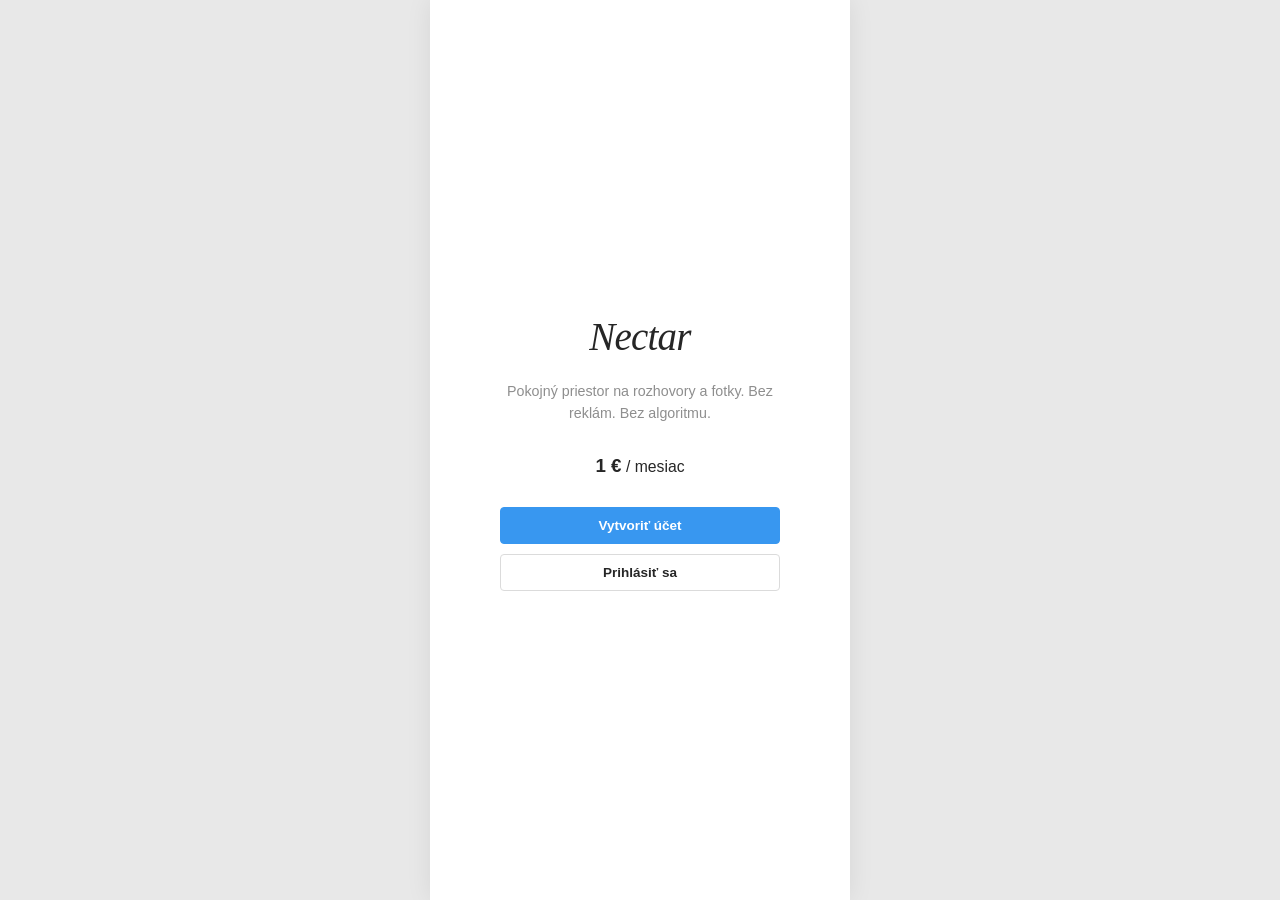
==== index.html @ de3499c0 "Deploy Nectar static MVP to repository root Place the HTML/CSS/JS prototype at the repo root for Git" ====
<!DOCTYPE html>
<html lang="sk">
<head>
  <meta charset="UTF-8" />
  <meta name="viewport" content="width=device-width, initial-scale=1, viewport-fit=cover" />
  <title>Nectar — Pokojný priestor</title>
  <link rel="stylesheet" href="styles.css" />
</head>
<body>
  <div class="app-shell">
    <div class="landing" id="landing-home">
      <div class="landing-logo">Nectar</div>
      <p class="landing-tagline">Pokojný priestor na rozhovory a fotky. Bez reklám. Bez algoritmu.</p>
      <p class="landing-price"><strong>1 €</strong> / mesiac</p>
      <div class="landing-actions">
        <button type="button" class="btn btn-primary btn-block" id="btn-create">Vytvoriť účet</button>
        <button type="button" class="btn btn-secondary btn-block" id="btn-login">Prihlásiť sa</button>
      </div>
    </div>

    <!-- Create account -->
    <div class="landing landing-panel" id="panel-create">
      <div class="landing-logo" style="font-size:1.8rem;margin-bottom:8px;">Nectar</div>
      <h2>Vytvoriť účet</h2>
      <form id="form-create">
        <div class="form-group">
          <label for="create-name">Meno</label>
          <input class="form-input" id="create-name" type="text" required placeholder="Tvoje meno" autocomplete="name" />
        </div>
        <div class="form-group">
          <label for="create-email">E-mail</label>
          <input class="form-input" id="create-email" type="email" required placeholder="ty@email.sk" autocomplete="email" />
        </div>
        <div class="form-group">
          <label for="create-pass">Heslo</label>
          <input class="form-input" id="create-pass" type="password" required placeholder="••••••••" minlength="4" autocomplete="new-password" />
        </div>
        <button type="submit" class="btn btn-primary btn-block">Pokračovať na platbu</button>
        <button type="button" class="btn btn-ghost btn-block" id="back-from-create">Späť</button>
      </form>
    </div>

    <!-- Login -->
    <div class="landing landing-panel" id="panel-login">
      <div class="landing-logo" style="font-size:1.8rem;margin-bottom:8px;">Nectar</div>
      <h2>Prihlásiť sa</h2>
      <form id="form-login">
        <div class="form-group">
          <label for="login-email">E-mail</label>
          <input class="form-input" id="login-email" type="email" required placeholder="ty@email.sk" value="demo@nectar.sk" autocomplete="email" />
        </div>
        <div class="form-group">
          <label for="login-pass">Heslo</label>
          <input class="form-input" id="login-pass" type="password" required placeholder="••••••••" value="demo" autocomplete="current-password" />
        </div>
        <button type="submit" class="btn btn-primary btn-block">Prihlásiť sa</button>
        <button type="button" class="btn btn-ghost btn-block" id="back-from-login">Späť</button>
      </form>
    </div>

    <!-- Paywall -->
    <div class="landing landing-panel" id="panel-pay">
      <div class="landing-logo" style="font-size:1.8rem;margin-bottom:8px;">Nectar</div>
      <h2>Predplatné</h2>
      <div class="paywall-box">
        <p>Plný prístup bez reklám</p>
        <div class="price-big">1 €</div>
        <p class="price-note">mesačne · zrušiteľné kedykoľvek</p>
        <div class="mock-card">
          <strong style="color:var(--text);">Mock platba</strong><br />
          Karta: •••• 4242<br />
          Platnosť: 12/28 · CVC: •••
        </div>
      </div>
      <button type="button" class="btn btn-primary btn-block" id="btn-pay">Zaplatiť 1 € a vstúpiť</button>
      <button type="button" class="btn btn-ghost btn-block" id="back-from-pay">Späť</button>
    </div>
  </div>

  <script src="app.js"></script>
  <script>
    (function () {
      var N = window.Nectar;
      var pending = null;

      // Already logged in + paid → feed
      var s = N.getSession();
      if (s && s.paid) {
        window.location.href = 'feed.html';
        return;
      }

      function show(id) {
        document.querySelectorAll('.landing').forEach(function (el) {
          el.classList.remove('active');
          if (el.id !== 'landing-home') el.style.display = 'none';
        });
        var home = document.getElementById('landing-home');
        if (id === 'landing-home') {
          home.style.display = 'flex';
          return;
        }
        home.style.display = 'none';
        var panel = document.getElementById(id);
        panel.style.display = 'flex';
        panel.classList.add('active');
      }

      document.getElementById('btn-create').onclick = function () { show('panel-create'); };
      document.getElementById('btn-login').onclick = function () { show('panel-login'); };
      document.getElementById('back-from-create').onclick = function () { show('landing-home'); };
      document.getElementById('back-from-login').onclick = function () { show('landing-home'); };
      document.getElementById('back-from-pay').onclick = function () { show('panel-create'); };

      document.getElementById('form-create').onsubmit = function (e) {
        e.preventDefault();
        pending = {
          name: document.getElementById('create-name').value.trim(),
          email: document.getElementById('create-email').value.trim(),
          paid: false
        };
        show('panel-pay');
      };

      document.getElementById('form-login').onsubmit = function (e) {
        e.preventDefault();
        var email = document.getElementById('login-email').value.trim();
        N.setSession({
          name: 'Demo používateľ',
          email: email,
          paid: true,
          loggedInAt: Date.now()
        });
        window.location.href = 'feed.html';
      };

      document.getElementById('btn-pay').onclick = function () {
        var data = pending || { name: 'Nový používateľ', email: 'novy@nectar.sk' };
        N.setSession({
          name: data.name,
          email: data.email,
          paid: true,
          loggedInAt: Date.now()
        });
        N.showToast('Vitaj v Nectare!');
        setTimeout(function () { window.location.href = 'feed.html'; }, 400);
      };
    })();
  </script>
</body>
</html>
---- styles.css ----
/* Nectar — calm old Instagram / Twitter (~2005–2015) */
:root {
  --bg: #fafafa;
  --surface: #ffffff;
  --border: #dbdbdb;
  --border-soft: #efefef;
  --text: #262626;
  --text-muted: #8e8e8e;
  --text-soft: #a8a8a8;
  --accent: #3897f0;
  --accent-dark: #2a7cc7;
  --like: #ed4956;
  --link: #00376b;
  --radius: 4px;
  --shadow: 0 1px 2px rgba(0,0,0,0.06);
  --nav-h: 50px;
  --header-h: 52px;
  --max: 420px;
  --font: -apple-system, BlinkMacSystemFont, "Segoe UI", Roboto, Helvetica, Arial, sans-serif;
}

*, *::before, *::after { box-sizing: border-box; margin: 0; padding: 0; }

html { font-size: 15px; -webkit-text-size-adjust: 100%; }

body {
  font-family: var(--font);
  background: #e8e8e8;
  color: var(--text);
  line-height: 1.45;
  min-height: 100vh;
}

a { color: var(--link); text-decoration: none; }
a:hover { text-decoration: underline; }

img { display: block; max-width: 100%; }

button, input, textarea, select {
  font-family: inherit;
  font-size: inherit;
}

/* App shell */
.app-shell {
  max-width: var(--max);
  margin: 0 auto;
  min-height: 100vh;
  background: var(--bg);
  position: relative;
  box-shadow: 0 0 24px rgba(0,0,0,0.08);
}

.app-shell.has-nav { padding-bottom: calc(var(--nav-h) + 8px); }

/* Top bar */
.topbar {
  position: sticky;
  top: 0;
  z-index: 40;
  height: var(--header-h);
  background: var(--surface);
  border-bottom: 1px solid var(--border);
  display: flex;
  align-items: center;
  justify-content: space-between;
  padding: 0 14px;
}

.topbar-title {
  font-size: 1.15rem;
  font-weight: 600;
  letter-spacing: -0.02em;
  color: var(--text);
}

.topbar-logo {
  font-family: Georgia, "Times New Roman", serif;
  font-size: 1.35rem;
  font-weight: 400;
  font-style: italic;
  color: var(--text);
  letter-spacing: -0.01em;
}

.topbar-actions { display: flex; align-items: center; gap: 12px; }

.icon-btn {
  background: none;
  border: none;
  padding: 6px;
  cursor: pointer;
  color: var(--text);
  display: inline-flex;
  align-items: center;
  justify-content: center;
  border-radius: 50%;
  line-height: 0;
}
.icon-btn:hover { background: var(--border-soft); }
.icon-btn svg { width: 22px; height: 22px; stroke: currentColor; fill: none; stroke-width: 1.6; stroke-linecap: round; stroke-linejoin: round; }

.back-link {
  display: inline-flex;
  align-items: center;
  gap: 4px;
  color: var(--text);
  font-size: 0.95rem;
  text-decoration: none;
}
.back-link:hover { text-decoration: none; opacity: 0.7; }
.back-link svg { width: 20px; height: 20px; }

/* Bottom nav */
.bottom-nav {
  position: fixed;
  bottom: 0;
  left: 50%;
  transform: translateX(-50%);
  width: 100%;
  max-width: var(--max);
  height: var(--nav-h);
  background: var(--surface);
  border-top: 1px solid var(--border);
  display: flex;
  z-index: 50;
}

.bottom-nav a {
  flex: 1;
  display: flex;
  flex-direction: column;
  align-items: center;
  justify-content: center;
  gap: 2px;
  color: var(--text-muted);
  text-decoration: none;
  font-size: 0.65rem;
  padding: 4px 0;
}
.bottom-nav a:hover { text-decoration: none; color: var(--text); }
.bottom-nav a.active { color: var(--text); }
.bottom-nav a svg {
  width: 24px; height: 24px;
  stroke: currentColor; fill: none;
  stroke-width: 1.5; stroke-linecap: round; stroke-linejoin: round;
}
.bottom-nav a.active svg { fill: none; stroke-width: 2; }
.bottom-nav a.active[data-nav="feed"] svg,
.bottom-nav a.active[data-nav="messages"] svg,
.bottom-nav a.active[data-nav="profile"] svg { /* keep outline feel */ }

.nav-compose svg { stroke-width: 1.8; }

/* Buttons */
.btn {
  display: inline-flex;
  align-items: center;
  justify-content: center;
  gap: 6px;
  padding: 10px 18px;
  border-radius: var(--radius);
  border: 1px solid transparent;
  font-weight: 600;
  font-size: 0.9rem;
  cursor: pointer;
  text-decoration: none;
  transition: background 0.12s, opacity 0.12s;
}
.btn:hover { text-decoration: none; }
.btn-primary {
  background: var(--accent);
  color: #fff;
  border-color: var(--accent);
}
.btn-primary:hover { background: var(--accent-dark); color: #fff; }
.btn-primary:disabled { opacity: 0.5; cursor: default; }
.btn-secondary {
  background: var(--surface);
  color: var(--text);
  border-color: var(--border);
}
.btn-secondary:hover { background: var(--bg); }
.btn-ghost {
  background: transparent;
  color: var(--accent);
  border: none;
  padding: 8px 12px;
  font-weight: 600;
}
.btn-ghost:hover { background: rgba(56,151,240,0.08); }
.btn-danger {
  background: transparent;
  color: var(--like);
  border: 1px solid var(--border);
}
.btn-block { width: 100%; }
.btn-sm { padding: 6px 12px; font-size: 0.8rem; }

/* Forms */
.form-group { margin-bottom: 14px; }
.form-group label {
  display: block;
  font-size: 0.8rem;
  color: var(--text-muted);
  margin-bottom: 5px;
}
.form-input {
  width: 100%;
  padding: 11px 12px;
  border: 1px solid var(--border);
  border-radius: var(--radius);
  background: var(--bg);
  color: var(--text);
  outline: none;
}
.form-input:focus {
  border-color: #a8a8a8;
  background: var(--surface);
}
.form-input::placeholder { color: var(--text-soft); }
textarea.form-input { resize: vertical; min-height: 80px; }

/* Landing */
.landing {
  min-height: 100vh;
  display: flex;
  flex-direction: column;
  align-items: center;
  justify-content: center;
  padding: 32px 24px;
  text-align: center;
  background: var(--surface);
}

.landing-logo {
  font-family: Georgia, "Times New Roman", serif;
  font-size: 2.6rem;
  font-style: italic;
  font-weight: 400;
  margin-bottom: 16px;
  letter-spacing: -0.02em;
}

.landing-tagline {
  color: var(--text-muted);
  font-size: 0.95rem;
  max-width: 280px;
  margin: 0 auto 28px;
  line-height: 1.5;
}

.landing-price {
  font-size: 1.05rem;
  margin-bottom: 28px;
  color: var(--text);
}
.landing-price strong { font-size: 1.25rem; }

.landing-actions {
  display: flex;
  flex-direction: column;
  gap: 10px;
  width: 100%;
  max-width: 280px;
}

.landing-panel {
  display: none;
  width: 100%;
  max-width: 300px;
  text-align: left;
  margin-top: 8px;
}
.landing-panel.active { display: block; }
.landing-panel h2 {
  font-size: 1.1rem;
  font-weight: 600;
  margin-bottom: 16px;
  text-align: center;
}

.paywall-box {
  background: var(--bg);
  border: 1px solid var(--border);
  border-radius: 8px;
  padding: 20px;
  text-align: center;
  margin-bottom: 16px;
}
.paywall-box .price-big {
  font-size: 2rem;
  font-weight: 600;
  margin: 8px 0;
}
.paywall-box .price-note { color: var(--text-muted); font-size: 0.85rem; }

.mock-card {
  background: var(--surface);
  border: 1px solid var(--border);
  border-radius: var(--radius);
  padding: 12px;
  margin: 12px 0;
  font-size: 0.85rem;
  color: var(--text-muted);
  text-align: left;
}

/* Filter chips */
.filters {
  display: flex;
  gap: 8px;
  padding: 12px 14px;
  overflow-x: auto;
  background: var(--surface);
  border-bottom: 1px solid var(--border-soft);
  -webkit-overflow-scrolling: touch;
}
.filter-chip {
  flex-shrink: 0;
  padding: 6px 14px;
  border-radius: 20px;
  border: 1px solid var(--border);
  background: var(--surface);
  color: var(--text);
  font-size: 0.8rem;
  font-weight: 500;
  cursor: pointer;
}
.filter-chip:hover { background: var(--bg); }
.filter-chip.active {
  background: var(--text);
  color: #fff;
  border-color: var(--text);
}

/* Feed cards */
.feed-list { padding: 0; }

.post-card {
  background: var(--surface);
  border-bottom: 1px solid var(--border);
  margin-bottom: 0;
}

.post-header {
  display: flex;
  align-items: center;
  gap: 10px;
  padding: 12px 14px;
}

.avatar {
  width: 36px;
  height: 36px;
  border-radius: 50%;
  object-fit: cover;
  background: var(--border-soft);
  flex-shrink: 0;
}
.avatar-sm { width: 28px; height: 28px; }
.avatar-lg { width: 80px; height: 80px; }
.avatar-md { width: 48px; height: 48px; }

.post-meta { flex: 1; min-width: 0; }
.post-author {
  font-weight: 600;
  font-size: 0.9rem;
  color: var(--text);
  text-decoration: none;
}
.post-author:hover { text-decoration: none; opacity: 0.7; }
.post-time { font-size: 0.75rem; color: var(--text-muted); }

.post-circle {
  font-size: 0.7rem;
  color: var(--text-muted);
  border: 1px solid var(--border);
  padding: 2px 8px;
  border-radius: 10px;
}

.post-image {
  width: 100%;
  aspect-ratio: 1;
  object-fit: cover;
  background: #f0f0f0;
}

.post-body { padding: 10px 14px 14px; }

.post-actions {
  display: flex;
  align-items: center;
  gap: 4px;
  margin-bottom: 8px;
}

.like-btn {
  background: none;
  border: none;
  cursor: pointer;
  padding: 4px;
  display: inline-flex;
  align-items: center;
  gap: 4px;
  color: var(--text);
  font-size: 0.85rem;
}
.like-btn svg { width: 22px; height: 22px; stroke: currentColor; fill: none; stroke-width: 1.6; }
.like-btn.liked { color: var(--like); }
.like-btn.liked svg { fill: var(--like); stroke: var(--like); }

.post-likes {
  font-weight: 600;
  font-size: 0.85rem;
  margin-bottom: 4px;
}

.post-caption {
  font-size: 0.9rem;
  color: var(--text);
}
.post-caption .author { font-weight: 600; margin-right: 4px; }

.write-link {
  display: inline-block;
  margin-top: 8px;
  font-size: 0.8rem;
  color: var(--text-muted);
  text-decoration: none;
}
.write-link:hover { color: var(--accent); text-decoration: none; }

.empty-state {
  text-align: center;
  padding: 48px 24px;
  color: var(--text-muted);
  font-size: 0.9rem;
}

/* Messages list */
.search-bar {
  padding: 10px 14px;
  background: var(--surface);
  border-bottom: 1px solid var(--border-soft);
}
.search-bar input {
  width: 100%;
  padding: 9px 12px;
  border: none;
  border-radius: 8px;
  background: var(--bg);
  outline: none;
  font-size: 0.9rem;
}

.msg-list { background: var(--surface); }

.msg-item {
  display: flex;
  align-items: center;
  gap: 12px;
  padding: 12px 14px;
  border-bottom: 1px solid var(--border-soft);
  text-decoration: none;
  color: inherit;
  cursor: pointer;
}
.msg-item:hover { background: var(--bg); text-decoration: none; }

.msg-body { flex: 1; min-width: 0; }
.msg-top {
  display: flex;
  justify-content: space-between;
  align-items: baseline;
  margin-bottom: 2px;
}
.msg-name { font-weight: 600; font-size: 0.9rem; }
.msg-time { font-size: 0.7rem; color: var(--text-muted); }
.msg-preview {
  font-size: 0.85rem;
  color: var(--text-muted);
  white-space: nowrap;
  overflow: hidden;
  text-overflow: ellipsis;
}
.msg-preview.unread { color: var(--text); font-weight: 500; }

.unread-dot {
  width: 8px;
  height: 8px;
  border-radius: 50%;
  background: var(--accent);
  flex-shrink: 0;
}

/* Conversation */
.chat-header-user {
  display: flex;
  align-items: center;
  gap: 10px;
  flex: 1;
  text-decoration: none;
  color: inherit;
  min-width: 0;
}
.chat-header-user:hover { text-decoration: none; opacity: 0.85; }
.chat-header-name { font-weight: 600; font-size: 0.95rem; }

.chat-thread {
  padding: 16px 14px 72px;
  display: flex;
  flex-direction: column;
  gap: 8px;
  min-height: calc(100vh - var(--header-h) - 60px);
  background: var(--bg);
  overflow-y: auto;
}

.bubble {
  max-width: 78%;
  padding: 9px 13px;
  border-radius: 18px;
  font-size: 0.9rem;
  line-height: 1.4;
  word-wrap: break-word;
}
.bubble.them {
  align-self: flex-start;
  background: var(--surface);
  border: 1px solid var(--border);
  border-bottom-left-radius: 4px;
}
.bubble.me {
  align-self: flex-end;
  background: #3897f0;
  color: #fff;
  border-bottom-right-radius: 4px;
}
.bubble-time {
  font-size: 0.65rem;
  opacity: 0.65;
  margin-top: 3px;
}

.chat-compose {
  position: sticky;
  bottom: 0;
  display: flex;
  align-items: center;
  gap: 8px;
  padding: 8px 12px;
  background: var(--surface);
  border-top: 1px solid var(--border);
}

.chat-compose input {
  flex: 1;
  padding: 10px 14px;
  border: 1px solid var(--border);
  border-radius: 22px;
  outline: none;
  background: var(--bg);
}
.chat-compose input:focus { border-color: #a8a8a8; }

.chat-send {
  background: none;
  border: none;
  color: var(--accent);
  font-weight: 600;
  font-size: 0.9rem;
  cursor: pointer;
  padding: 8px;
}
.chat-send:disabled { color: var(--text-soft); cursor: default; }

.chat-photo-btn {
  background: none;
  border: none;
  padding: 6px;
  cursor: pointer;
  color: var(--text-muted);
  line-height: 0;
}
.chat-photo-btn svg { width: 22px; height: 22px; stroke: currentColor; fill: none; stroke-width: 1.5; }

/* Activity */
.activity-list { background: var(--surface); }

.activity-item {
  display: flex;
  align-items: center;
  gap: 12px;
  padding: 14px;
  border-bottom: 1px solid var(--border-soft);
  text-decoration: none;
  color: inherit;
}
.activity-item:hover { background: var(--bg); text-decoration: none; }
.activity-text { flex: 1; font-size: 0.9rem; }
.activity-text strong { font-weight: 600; }
.activity-time { font-size: 0.75rem; color: var(--text-muted); margin-top: 2px; }
.activity-thumb {
  width: 40px;
  height: 40px;
  border-radius: 4px;
  object-fit: cover;
  background: var(--border-soft);
}

/* Compose */
.compose-steps {
  padding: 16px 14px;
  background: var(--surface);
  min-height: calc(100vh - var(--header-h));
}

.compose-step { display: none; }
.compose-step.active { display: block; }

.photo-picker {
  border: 2px dashed var(--border);
  border-radius: 8px;
  aspect-ratio: 1;
  display: flex;
  flex-direction: column;
  align-items: center;
  justify-content: center;
  gap: 10px;
  cursor: pointer;
  background: var(--bg);
  color: var(--text-muted);
  margin-bottom: 16px;
  overflow: hidden;
  position: relative;
}
.photo-picker:hover { border-color: var(--text-soft); }
.photo-picker img {
  position: absolute;
  inset: 0;
  width: 100%;
  height: 100%;
  object-fit: cover;
}
.photo-picker.has-image .picker-hint { display: none; }
.photo-picker input[type="file"] { display: none; }

.audience-options { display: flex; flex-direction: column; gap: 8px; margin: 16px 0; }
.audience-option {
  display: flex;
  align-items: center;
  gap: 10px;
  padding: 12px 14px;
  border: 1px solid var(--border);
  border-radius: var(--radius);
  cursor: pointer;
  background: var(--surface);
}
.audience-option:hover { background: var(--bg); }
.audience-option.selected {
  border-color: var(--accent);
  background: rgba(56,151,240,0.06);
}
.audience-option input { accent-color: var(--accent); }

.step-actions {
  display: flex;
  gap: 10px;
  margin-top: 20px;
}
.step-hint { color: var(--text-muted); font-size: 0.85rem; margin-bottom: 12px; }

/* Profile */
.profile-header {
  background: var(--surface);
  padding: 20px 16px;
  border-bottom: 1px solid var(--border);
  text-align: center;
}

.profile-avatar-wrap { margin-bottom: 12px; display: flex; justify-content: center; }
.profile-name { font-size: 1.15rem; font-weight: 600; margin-bottom: 2px; }
.profile-id { font-size: 0.8rem; color: var(--text-muted); margin-bottom: 8px; }
.profile-status { font-size: 0.9rem; color: var(--text); margin-bottom: 14px; max-width: 280px; margin-left: auto; margin-right: auto; }

.profile-actions {
  display: flex;
  gap: 8px;
  justify-content: center;
  flex-wrap: wrap;
}

.profile-links {
  display: flex;
  justify-content: center;
  gap: 20px;
  margin-top: 14px;
  font-size: 0.85rem;
}
.profile-links a { color: var(--accent); }

.pinned-place {
  margin-top: 12px;
  font-size: 0.8rem;
  color: var(--text-muted);
}

.photo-grid {
  display: grid;
  grid-template-columns: repeat(3, 1fr);
  gap: 2px;
  background: var(--border);
  border-top: 1px solid var(--border);
}
.photo-grid img {
  width: 100%;
  aspect-ratio: 1;
  object-fit: cover;
  background: #eee;
}

/* Friends */
.friends-list { background: var(--surface); }

.friend-item {
  display: flex;
  align-items: center;
  gap: 12px;
  padding: 12px 14px;
  border-bottom: 1px solid var(--border-soft);
}
.friend-info { flex: 1; min-width: 0; }
.friend-name {
  font-weight: 600;
  font-size: 0.9rem;
  color: var(--text);
  text-decoration: none;
}
.friend-name:hover { text-decoration: none; opacity: 0.7; }
.circle-tag {
  display: inline-block;
  font-size: 0.7rem;
  padding: 2px 8px;
  border-radius: 10px;
  background: var(--bg);
  border: 1px solid var(--border);
  color: var(--text-muted);
  margin-top: 3px;
}
.circle-tag.rodina { border-color: #c9a0a0; color: #8b5a5a; }
.circle-tag.priatelia { border-color: #a0b8c9; color: #4a6b8b; }
.circle-tag.praca { border-color: #a8c9a0; color: #4a7a4a; }

.invite-bar {
  padding: 14px;
  background: var(--surface);
  border-bottom: 1px solid var(--border);
}

/* Settings */
.settings-list { background: var(--surface); }
.settings-section {
  border-bottom: 8px solid var(--bg);
}
.settings-section:last-child { border-bottom: none; }
.settings-label {
  padding: 10px 14px 4px;
  font-size: 0.75rem;
  color: var(--text-muted);
  text-transform: uppercase;
  letter-spacing: 0.04em;
  font-weight: 600;
}
.settings-row {
  display: flex;
  align-items: center;
  justify-content: space-between;
  padding: 14px;
  border-bottom: 1px solid var(--border-soft);
  text-decoration: none;
  color: inherit;
  background: none;
  border-left: none;
  border-right: none;
  border-top: none;
  width: 100%;
  cursor: pointer;
  font-size: 0.95rem;
  text-align: left;
}
.settings-row:hover { background: var(--bg); text-decoration: none; }
.settings-row:last-child { border-bottom: none; }
.settings-value { color: var(--text-muted); font-size: 0.85rem; }
.settings-row.danger { color: var(--like); }

.badge-active {
  display: inline-block;
  font-size: 0.7rem;
  padding: 2px 8px;
  border-radius: 10px;
  background: #e8f5e9;
  color: #2e7d32;
  font-weight: 600;
}

/* Modal */
.modal-overlay {
  display: none;
  position: fixed;
  inset: 0;
  background: rgba(0,0,0,0.4);
  z-index: 100;
  align-items: center;
  justify-content: center;
  padding: 20px;
}
.modal-overlay.open { display: flex; }
.modal {
  background: var(--surface);
  border-radius: 8px;
  padding: 20px;
  width: 100%;
  max-width: 340px;
  box-shadow: 0 8px 32px rgba(0,0,0,0.15);
}
.modal h3 { font-size: 1.05rem; margin-bottom: 14px; }
.modal-actions { display: flex; gap: 8px; margin-top: 16px; justify-content: flex-end; }

.toast {
  position: fixed;
  bottom: 70px;
  left: 50%;
  transform: translateX(-50%);
  background: #262626;
  color: #fff;
  padding: 10px 18px;
  border-radius: 8px;
  font-size: 0.85rem;
  z-index: 200;
  opacity: 0;
  pointer-events: none;
  transition: opacity 0.2s;
  max-width: 90%;
  text-align: center;
}
.toast.show { opacity: 1; }

.hidden { display: none !important; }

@media (min-width: 421px) {
  body { padding: 0; }
}
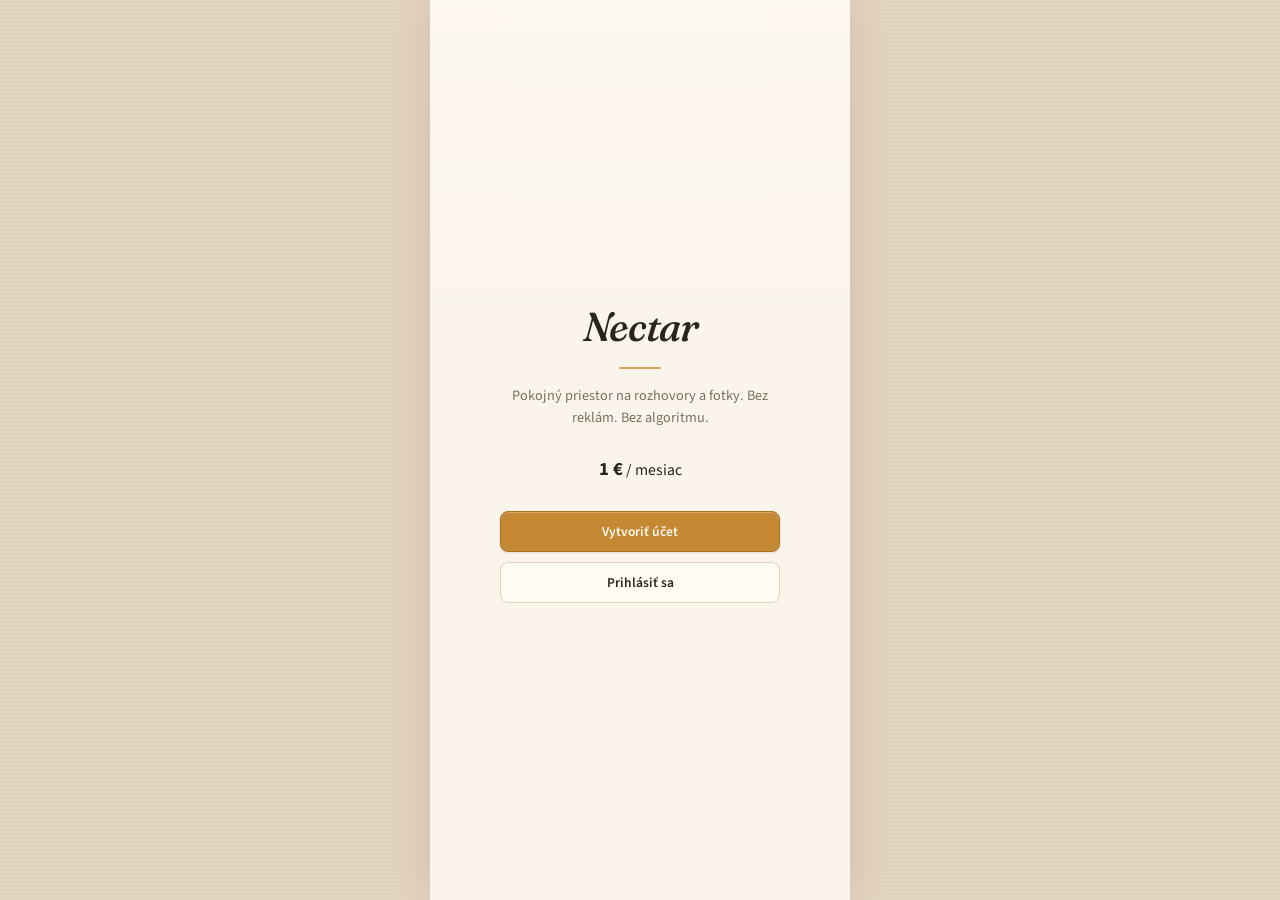
==== commit f1738396: "Restyle Nectar as Warm paper across the static prototype Swap the cool Instagram-blue palette for cr" ====
--- a/index.html
+++ b/index.html
@@ -3,7 +3,11 @@
 <head>
   <meta charset="UTF-8" />
   <meta name="viewport" content="width=device-width, initial-scale=1, viewport-fit=cover" />
+  <meta name="color-scheme" content="light" />
+  <meta name="theme-color" content="#f3eadc" />
   <title>Nectar — Pokojný priestor</title>
+  <link rel="preconnect" href="https://fonts.googleapis.com" />
+  <link rel="preconnect" href="https://fonts.gstatic.com" crossorigin />
   <link rel="stylesheet" href="styles.css" />
 </head>
 <body>
--- a/styles.css
+++ b/styles.css
@@ -1,31 +1,49 @@
-/* Nectar — calm old Instagram / Twitter (~2005–2015) */
+/* Nectar — Warm paper
+   Cream desk, soft ink, honey used sparingly.
+   Calm old Instagram / Twitter — not neon, not glass, not dark mode. */
+@import url("https://fonts.googleapis.com/css2?family=Fraunces:ital,opsz,wght@0,9..144,500;0,9..144,600;1,9..144,500;1,9..144,600&family=Source+Sans+3:ital,wght@0,400;0,500;0,600;0,700;1,400&display=swap");
+
 :root {
-  --bg: #fafafa;
-  --surface: #ffffff;
-  --border: #dbdbdb;
-  --border-soft: #efefef;
-  --text: #262626;
-  --text-muted: #8e8e8e;
-  --text-soft: #a8a8a8;
-  --accent: #3897f0;
-  --accent-dark: #2a7cc7;
-  --like: #ed4956;
-  --link: #00376b;
-  --radius: 4px;
-  --shadow: 0 1px 2px rgba(0,0,0,0.06);
+  color-scheme: light;
+  --bg: #f3eadc;
+  --surface: #faf4ea;
+  --surface-raised: #fffaf2;
+  --desk: #e4d5c0;
+  --border: #e0d3c0;
+  --border-soft: #ece3d4;
+  --text: #2a241c;
+  --text-muted: #7a6e62;
+  --text-soft: #a39484;
+  --accent: #c48932;
+  --accent-dark: #a87328;
+  --accent-ink: #8a5a1e;
+  --accent-soft: rgba(196, 137, 50, 0.14);
+  --like: #c45c48;
+  --link: #8b5a2b;
+  --radius: 8px;
+  --shadow: 0 1px 2px rgba(61, 45, 28, 0.06);
+  --shadow-card: 0 1px 1px rgba(61, 45, 28, 0.04), 0 6px 16px rgba(61, 45, 28, 0.08);
   --nav-h: 50px;
   --header-h: 52px;
   --max: 420px;
-  --font: -apple-system, BlinkMacSystemFont, "Segoe UI", Roboto, Helvetica, Arial, sans-serif;
+  --font: "Source Sans 3", "Segoe UI", Roboto, Helvetica, Arial, sans-serif;
+  --font-brand: "Fraunces", Georgia, "Times New Roman", serif;
 }
 
 *, *::before, *::after { box-sizing: border-box; margin: 0; padding: 0; }
 
-html { font-size: 15px; -webkit-text-size-adjust: 100%; }
+html {
+  font-size: 15px;
+  -webkit-text-size-adjust: 100%;
+  color-scheme: light;
+}
 
 body {
   font-family: var(--font);
-  background: #e8e8e8;
+  background: var(--desk);
+  background-image:
+    radial-gradient(rgba(90, 62, 32, 0.035) 0.7px, transparent 0.8px);
+  background-size: 4px 4px;
   color: var(--text);
   line-height: 1.45;
   min-height: 100vh;
@@ -47,8 +65,10 @@
   margin: 0 auto;
   min-height: 100vh;
   background: var(--bg);
+  background-image:
+    linear-gradient(180deg, rgba(255, 250, 242, 0.35) 0%, transparent 120px);
   position: relative;
-  box-shadow: 0 0 24px rgba(0,0,0,0.08);
+  box-shadow: 0 0 40px rgba(90, 60, 30, 0.14), 0 1px 0 rgba(255, 248, 236, 0.5) inset;
 }
 
 .app-shell.has-nav { padding-bottom: calc(var(--nav-h) + 8px); }
@@ -75,12 +95,13 @@
 }
 
 .topbar-logo {
-  font-family: Georgia, "Times New Roman", serif;
-  font-size: 1.35rem;
-  font-weight: 400;
+  font-family: var(--font-brand);
+  font-size: 1.4rem;
+  font-weight: 500;
   font-style: italic;
-  color: var(--text);
-  letter-spacing: -0.01em;
+  font-optical-sizing: auto;
+  color: var(--text);
+  letter-spacing: -0.02em;
 }
 
 .topbar-actions { display: flex; align-items: center; gap: 12px; }
@@ -124,6 +145,7 @@
   border-top: 1px solid var(--border);
   display: flex;
   z-index: 50;
+  box-shadow: 0 -8px 24px rgba(61, 45, 28, 0.04);
 }
 
 .bottom-nav a {
@@ -139,13 +161,13 @@
   padding: 4px 0;
 }
 .bottom-nav a:hover { text-decoration: none; color: var(--text); }
-.bottom-nav a.active { color: var(--text); }
+.bottom-nav a.active { color: var(--accent-ink); font-weight: 600; }
 .bottom-nav a svg {
   width: 24px; height: 24px;
   stroke: currentColor; fill: none;
   stroke-width: 1.5; stroke-linecap: round; stroke-linejoin: round;
 }
-.bottom-nav a.active svg { fill: none; stroke-width: 2; }
+.bottom-nav a.active svg { fill: none; stroke-width: 2; stroke: var(--accent); }
 .bottom-nav a.active[data-nav="feed"] svg,
 .bottom-nav a.active[data-nav="messages"] svg,
 .bottom-nav a.active[data-nav="profile"] svg { /* keep outline feel */ }
@@ -165,30 +187,31 @@
   font-size: 0.9rem;
   cursor: pointer;
   text-decoration: none;
-  transition: background 0.12s, opacity 0.12s;
+  transition: background 0.12s, opacity 0.12s, box-shadow 0.12s;
 }
 .btn:hover { text-decoration: none; }
 .btn-primary {
   background: var(--accent);
-  color: #fff;
-  border-color: var(--accent);
-}
-.btn-primary:hover { background: var(--accent-dark); color: #fff; }
+  color: #fffaf2;
+  border-color: var(--accent-dark);
+  box-shadow: 0 1px 0 rgba(255, 248, 236, 0.28) inset, 0 1px 2px rgba(61, 45, 28, 0.12);
+}
+.btn-primary:hover { background: var(--accent-dark); color: #fffaf2; }
 .btn-primary:disabled { opacity: 0.5; cursor: default; }
 .btn-secondary {
-  background: var(--surface);
+  background: var(--surface-raised);
   color: var(--text);
   border-color: var(--border);
 }
 .btn-secondary:hover { background: var(--bg); }
 .btn-ghost {
   background: transparent;
-  color: var(--accent);
+  color: var(--accent-ink);
   border: none;
   padding: 8px 12px;
   font-weight: 600;
 }
-.btn-ghost:hover { background: rgba(56,151,240,0.08); }
+.btn-ghost:hover { background: var(--accent-soft); }
 .btn-danger {
   background: transparent;
   color: var(--like);
@@ -215,8 +238,9 @@
   outline: none;
 }
 .form-input:focus {
-  border-color: #a8a8a8;
-  background: var(--surface);
+  border-color: var(--accent);
+  background: var(--surface-raised);
+  box-shadow: 0 0 0 3px var(--accent-soft);
 }
 .form-input::placeholder { color: var(--text-soft); }
 textarea.form-input { resize: vertical; min-height: 80px; }
@@ -230,16 +254,30 @@
   justify-content: center;
   padding: 32px 24px;
   text-align: center;
-  background: var(--surface);
+  background:
+    linear-gradient(180deg, rgba(255, 250, 242, 0.55) 0%, transparent 40%),
+    var(--surface);
 }
 
 .landing-logo {
-  font-family: Georgia, "Times New Roman", serif;
-  font-size: 2.6rem;
+  font-family: var(--font-brand);
+  font-size: 2.7rem;
   font-style: italic;
-  font-weight: 400;
+  font-weight: 500;
+  font-optical-sizing: auto;
   margin-bottom: 16px;
-  letter-spacing: -0.02em;
+  letter-spacing: -0.03em;
+  color: var(--text);
+}
+.landing-logo::after {
+  content: "";
+  display: block;
+  width: 42px;
+  height: 2px;
+  background: var(--accent);
+  margin: 12px auto 0;
+  border-radius: 2px;
+  opacity: 0.75;
 }
 
 .landing-tagline {
@@ -283,20 +321,24 @@
 .paywall-box {
   background: var(--bg);
   border: 1px solid var(--border);
-  border-radius: 8px;
+  border-radius: 10px;
   padding: 20px;
   text-align: center;
   margin-bottom: 16px;
+  box-shadow: var(--shadow-card);
 }
 .paywall-box .price-big {
+  font-family: var(--font-brand);
   font-size: 2rem;
-  font-weight: 600;
+  font-weight: 500;
+  font-style: italic;
   margin: 8px 0;
+  color: var(--accent-ink);
 }
 .paywall-box .price-note { color: var(--text-muted); font-size: 0.85rem; }
 
 .mock-card {
-  background: var(--surface);
+  background: var(--surface-raised);
   border: 1px solid var(--border);
   border-radius: var(--radius);
   padding: 12px;
@@ -304,6 +346,7 @@
   font-size: 0.85rem;
   color: var(--text-muted);
   text-align: left;
+  box-shadow: var(--shadow);
 }
 
 /* Filter chips */
@@ -321,7 +364,7 @@
   padding: 6px 14px;
   border-radius: 20px;
   border: 1px solid var(--border);
-  background: var(--surface);
+  background: var(--surface-raised);
   color: var(--text);
   font-size: 0.8rem;
   font-weight: 500;
@@ -329,25 +372,30 @@
 }
 .filter-chip:hover { background: var(--bg); }
 .filter-chip.active {
-  background: var(--text);
-  color: #fff;
-  border-color: var(--text);
-}
-
-/* Feed cards */
-.feed-list { padding: 0; }
+  background: var(--accent);
+  color: #fffaf2;
+  border-color: var(--accent-dark);
+}
+
+/* Feed cards — paper on a desk */
+.feed-list {
+  padding: 10px 0 16px;
+  background: var(--bg);
+}
 
 .post-card {
-  background: var(--surface);
-  border-bottom: 1px solid var(--border);
-  margin-bottom: 0;
+  background: var(--surface-raised);
+  border: 1px solid var(--border);
+  border-radius: 10px;
+  margin: 0 10px 12px;
+  box-shadow: var(--shadow-card);
 }
 
 .post-header {
   display: flex;
   align-items: center;
   gap: 10px;
-  padding: 12px 14px;
+  padding: 12px 14px 10px;
 }
 
 .avatar {
@@ -357,6 +405,8 @@
   object-fit: cover;
   background: var(--border-soft);
   flex-shrink: 0;
+  border: 1.5px solid #e8dcc8;
+  box-shadow: 0 1px 3px rgba(61, 45, 28, 0.08);
 }
 .avatar-sm { width: 28px; height: 28px; }
 .avatar-lg { width: 80px; height: 80px; }
@@ -378,13 +428,19 @@
   border: 1px solid var(--border);
   padding: 2px 8px;
   border-radius: 10px;
+  background: var(--bg);
 }
 
 .post-image {
-  width: 100%;
+  width: calc(100% - 20px);
+  margin: 0 10px 4px;
   aspect-ratio: 1;
   object-fit: cover;
-  background: #f0f0f0;
+  background: #eee8dc;
+  border: 5px solid #fffaf2;
+  outline: 1px solid var(--border);
+  box-shadow: 0 3px 10px rgba(61, 45, 28, 0.1);
+  border-radius: 2px;
 }
 
 .post-body { padding: 10px 14px 14px; }
@@ -430,7 +486,7 @@
   color: var(--text-muted);
   text-decoration: none;
 }
-.write-link:hover { color: var(--accent); text-decoration: none; }
+.write-link:hover { color: var(--accent-ink); text-decoration: none; }
 
 .empty-state {
   text-align: center;
@@ -453,6 +509,10 @@
   background: var(--bg);
   outline: none;
   font-size: 0.9rem;
+  color: var(--text);
+}
+.search-bar input:focus {
+  box-shadow: 0 0 0 2px var(--accent-soft);
 }
 
 .msg-list { background: var(--surface); }
@@ -493,6 +553,7 @@
   border-radius: 50%;
   background: var(--accent);
   flex-shrink: 0;
+  box-shadow: 0 0 0 3px var(--accent-soft);
 }
 
 /* Conversation */
@@ -521,23 +582,26 @@
 .bubble {
   max-width: 78%;
   padding: 9px 13px;
-  border-radius: 18px;
+  border-radius: 16px;
   font-size: 0.9rem;
   line-height: 1.4;
   word-wrap: break-word;
+  box-shadow: var(--shadow);
 }
 .bubble.them {
   align-self: flex-start;
-  background: var(--surface);
+  background: var(--surface-raised);
   border: 1px solid var(--border);
   border-bottom-left-radius: 4px;
+  color: var(--text);
 }
 .bubble.me {
   align-self: flex-end;
-  background: #3897f0;
-  color: #fff;
+  background: var(--accent);
+  color: #fffaf2;
   border-bottom-right-radius: 4px;
 }
+.bubble.me .bubble-time { color: rgba(255, 250, 242, 0.78); }
 .bubble-time {
   font-size: 0.65rem;
   opacity: 0.65;
@@ -562,13 +626,17 @@
   border-radius: 22px;
   outline: none;
   background: var(--bg);
-}
-.chat-compose input:focus { border-color: #a8a8a8; }
+  color: var(--text);
+}
+.chat-compose input:focus {
+  border-color: var(--accent);
+  background: var(--surface-raised);
+}
 
 .chat-send {
   background: none;
   border: none;
-  color: var(--accent);
+  color: var(--accent-ink);
   font-weight: 600;
   font-size: 0.9rem;
   cursor: pointer;
@@ -605,9 +673,12 @@
 .activity-thumb {
   width: 40px;
   height: 40px;
-  border-radius: 4px;
+  border-radius: 3px;
   object-fit: cover;
   background: var(--border-soft);
+  border: 3px solid var(--surface-raised);
+  outline: 1px solid var(--border);
+  box-shadow: 0 1px 4px rgba(61, 45, 28, 0.08);
 }
 
 /* Compose */
@@ -636,7 +707,7 @@
   overflow: hidden;
   position: relative;
 }
-.photo-picker:hover { border-color: var(--text-soft); }
+.photo-picker:hover { border-color: var(--accent); }
 .photo-picker img {
   position: absolute;
   inset: 0;
@@ -656,12 +727,12 @@
   border: 1px solid var(--border);
   border-radius: var(--radius);
   cursor: pointer;
-  background: var(--surface);
+  background: var(--surface-raised);
 }
 .audience-option:hover { background: var(--bg); }
 .audience-option.selected {
   border-color: var(--accent);
-  background: rgba(56,151,240,0.06);
+  background: var(--accent-soft);
 }
 .audience-option input { accent-color: var(--accent); }
 
@@ -699,7 +770,7 @@
   margin-top: 14px;
   font-size: 0.85rem;
 }
-.profile-links a { color: var(--accent); }
+.profile-links a { color: var(--accent-ink); }
 
 .pinned-place {
   margin-top: 12px;
@@ -707,18 +778,210 @@
   color: var(--text-muted);
 }
 
+/* Own-profile pull-to-invite QR */
+html.own-profile,
+body.own-profile {
+  height: 100%;
+  overflow: hidden;
+}
+
+.app-shell.own-profile {
+  height: 100%;
+  height: 100dvh;
+  overflow-x: hidden;
+  overflow-y: auto;
+  overscroll-behavior-y: none;
+  -webkit-overflow-scrolling: touch;
+  overflow-anchor: none;
+}
+
+.qr-invite {
+  --qr-h: 48px;
+  --qr-p: 0;
+  height: var(--qr-h);
+  overflow: hidden;
+  background: linear-gradient(180deg, #fffaf2 0%, #f0e4d0 100%);
+  border-bottom: 1px solid var(--border-soft);
+  position: relative;
+  touch-action: none;
+  user-select: none;
+  -webkit-user-select: none;
+}
+
+.qr-invite.is-revealed {
+  box-shadow: 0 10px 28px rgba(61, 45, 28, 0.1);
+}
+
+.qr-pull-hint {
+  display: flex;
+  flex-direction: column;
+  align-items: center;
+  justify-content: center;
+  gap: 7px;
+  width: 100%;
+  min-height: 48px;
+  flex-shrink: 0;
+  padding: 10px 16px 8px;
+  background: none;
+  border: none;
+  cursor: grab;
+  color: var(--text-muted);
+  font-size: 0.75rem;
+  letter-spacing: 0.01em;
+  line-height: 1.2;
+  -webkit-tap-highlight-color: transparent;
+  -webkit-user-drag: none;
+}
+
+.qr-pull-hint:active { cursor: grabbing; }
+
+.qr-pull-handle {
+  width: 36px;
+  height: 4px;
+  border-radius: 4px;
+  background: #d4c4a8;
+  display: block;
+  box-shadow: 0 1px 0 rgba(255, 250, 242, 0.9);
+}
+
+.qr-pull-hint-text {
+  transition: opacity 0.15s ease;
+}
+
+.qr-invite-body {
+  padding: 2px 22px 16px;
+  transform: translateY(calc((1 - var(--qr-p)) * -14px));
+  will-change: transform;
+}
+
+.qr-invite-card {
+  width: 100%;
+  max-width: 248px;
+  margin: 0 auto;
+  background: var(--surface-raised);
+  border: 1px solid var(--border);
+  border-top: 3px solid var(--accent);
+  border-radius: 6px;
+  box-shadow:
+    0 10px 28px rgba(61, 45, 28, 0.12),
+    0 1px 2px rgba(61, 45, 28, 0.06),
+    0 1px 0 rgba(255, 252, 246, 0.9) inset;
+  padding: 16px 16px 14px;
+  text-align: center;
+  position: relative;
+  overflow: hidden;
+  opacity: 0;
+}
+
+.qr-invite.is-pulling {
+  will-change: height;
+}
+
+.qr-canvas-wrap {
+  display: flex;
+  justify-content: center;
+  margin-bottom: 10px;
+}
+
+.qr-invite-card canvas {
+  width: 148px;
+  height: 148px;
+  border-radius: 3px;
+  display: block;
+  background: #fffaf2;
+  border: 1px solid var(--border-soft);
+  box-shadow: 0 1px 0 rgba(255, 255, 255, 0.8) inset;
+}
+
+.qr-invite-kicker {
+  font-family: var(--font-brand);
+  font-size: 0.95rem;
+  font-weight: 500;
+  font-style: italic;
+  color: var(--text);
+  margin-bottom: 3px;
+  letter-spacing: -0.01em;
+}
+
+.qr-invite-ttl {
+  font-size: 0.75rem;
+  color: var(--text-muted);
+  font-variant-numeric: tabular-nums;
+}
+
+.qr-invite-token {
+  margin-top: 10px;
+  font-size: 0.72rem;
+  font-family: ui-monospace, SFMono-Regular, Menlo, Consolas, monospace;
+  color: var(--text);
+  letter-spacing: 0.14em;
+  padding: 6px 11px;
+  background: var(--bg);
+  border: 1px dashed var(--border);
+  border-radius: 4px;
+  display: inline-block;
+}
+
+.qr-invite-note {
+  margin-top: 10px;
+  font-size: 0.7rem;
+  color: var(--text-muted);
+  text-align: center;
+  line-height: 1.35;
+}
+
+.qr-invite-card.expired {
+  filter: grayscale(0.25) saturate(0.7);
+  opacity: 0.72;
+}
+
+.qr-invite-card.play-reveal::after {
+  content: "";
+  position: absolute;
+  inset: 0;
+  background: linear-gradient(105deg, transparent 32%, rgba(255, 236, 200, 0.55) 50%, transparent 68%);
+  transform: translateX(-120%);
+  animation: qr-shimmer 0.85s ease 0.06s both;
+  pointer-events: none;
+}
+
+.qr-invite-card.play-reveal canvas {
+  animation: qr-pulse 0.7s ease both;
+}
+
+@keyframes qr-shimmer {
+  from { transform: translateX(-120%); }
+  to { transform: translateX(120%); }
+}
+
+@keyframes qr-pulse {
+  0% { transform: scale(0.97); opacity: 0.78; }
+  55% { transform: scale(1.018); }
+  100% { transform: scale(1); opacity: 1; }
+}
+
+@media (prefers-reduced-motion: reduce) {
+  .qr-invite-body { transform: none; }
+  .qr-invite-card.play-reveal::after,
+  .qr-invite-card.play-reveal canvas { animation: none; }
+}
+
 .photo-grid {
   display: grid;
   grid-template-columns: repeat(3, 1fr);
-  gap: 2px;
-  background: var(--border);
-  border-top: 1px solid var(--border);
+  gap: 8px;
+  padding: 10px;
+  background: var(--bg);
 }
 .photo-grid img {
   width: 100%;
   aspect-ratio: 1;
   object-fit: cover;
-  background: #eee;
+  background: #eee8dc;
+  border: 4px solid var(--surface-raised);
+  outline: 1px solid var(--border);
+  box-shadow: 0 2px 6px rgba(61, 45, 28, 0.08);
+  border-radius: 2px;
 }
 
 /* Friends */
@@ -749,9 +1012,9 @@
   color: var(--text-muted);
   margin-top: 3px;
 }
-.circle-tag.rodina { border-color: #c9a0a0; color: #8b5a5a; }
-.circle-tag.priatelia { border-color: #a0b8c9; color: #4a6b8b; }
-.circle-tag.praca { border-color: #a8c9a0; color: #4a7a4a; }
+.circle-tag.rodina { border-color: #d4b0a0; color: #8b5348; background: #f6ebe4; }
+.circle-tag.priatelia { border-color: #d4c08a; color: #8a6a28; background: #f6f0dc; }
+.circle-tag.praca { border-color: #c0c8a0; color: #5a6b40; background: #eef0e4; }
 
 .invite-bar {
   padding: 14px;
@@ -800,8 +1063,8 @@
   font-size: 0.7rem;
   padding: 2px 8px;
   border-radius: 10px;
-  background: #e8f5e9;
-  color: #2e7d32;
+  background: #e8efe0;
+  color: #4a6b38;
   font-weight: 600;
 }
 
@@ -810,7 +1073,7 @@
   display: none;
   position: fixed;
   inset: 0;
-  background: rgba(0,0,0,0.4);
+  background: rgba(42, 36, 28, 0.38);
   z-index: 100;
   align-items: center;
   justify-content: center;
@@ -818,12 +1081,13 @@
 }
 .modal-overlay.open { display: flex; }
 .modal {
-  background: var(--surface);
-  border-radius: 8px;
+  background: var(--surface-raised);
+  border: 1px solid var(--border);
+  border-radius: 10px;
   padding: 20px;
   width: 100%;
   max-width: 340px;
-  box-shadow: 0 8px 32px rgba(0,0,0,0.15);
+  box-shadow: 0 16px 40px rgba(61, 45, 28, 0.2);
 }
 .modal h3 { font-size: 1.05rem; margin-bottom: 14px; }
 .modal-actions { display: flex; gap: 8px; margin-top: 16px; justify-content: flex-end; }
@@ -833,8 +1097,8 @@
   bottom: 70px;
   left: 50%;
   transform: translateX(-50%);
-  background: #262626;
-  color: #fff;
+  background: var(--text);
+  color: #faf4ea;
   padding: 10px 18px;
   border-radius: 8px;
   font-size: 0.85rem;
@@ -844,6 +1108,7 @@
   transition: opacity 0.2s;
   max-width: 90%;
   text-align: center;
+  box-shadow: 0 8px 24px rgba(61, 45, 28, 0.22);
 }
 .toast.show { opacity: 1; }
 
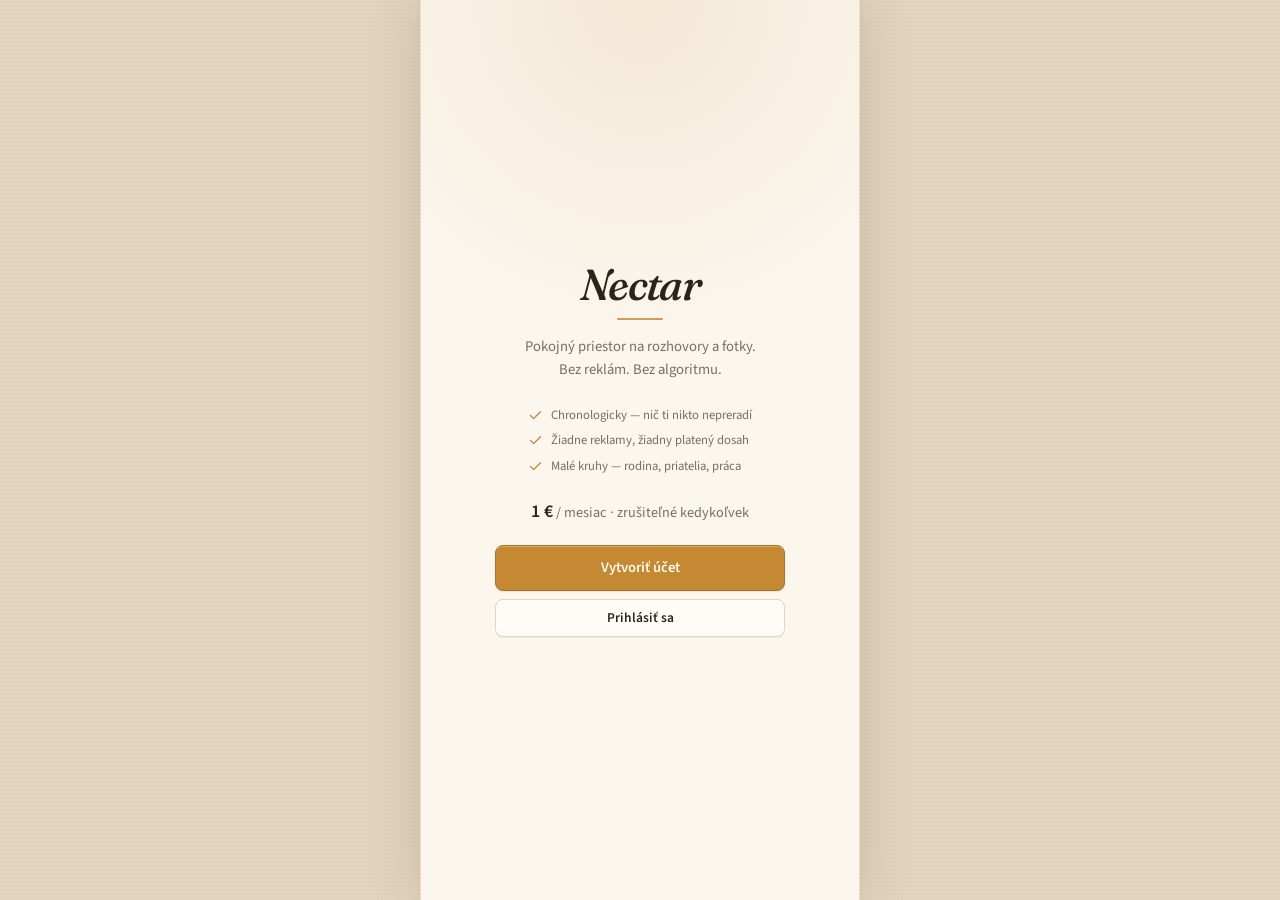
==== commit c5da065f: "Redesign Nectar UI and add spaces, daily drawing, badges Rebuild the prototype's design system and e" ====
--- a/index.html
+++ b/index.html
@@ -3,28 +3,47 @@
 <head>
   <meta charset="UTF-8" />
   <meta name="viewport" content="width=device-width, initial-scale=1, viewport-fit=cover" />
-  <meta name="color-scheme" content="light" />
-  <meta name="theme-color" content="#f3eadc" />
+  <meta name="theme-color" content="#f4ebdd" />
+  <meta name="description" content="Nectar — pokojná platená sociálna sieť. Bez reklám, bez algoritmu." />
   <title>Nectar — Pokojný priestor</title>
   <link rel="preconnect" href="https://fonts.googleapis.com" />
   <link rel="preconnect" href="https://fonts.gstatic.com" crossorigin />
   <link rel="stylesheet" href="styles.css" />
+  <script src="boot.js"></script>
 </head>
 <body>
   <div class="app-shell">
+    <!-- Home -->
     <div class="landing" id="landing-home">
       <div class="landing-logo">Nectar</div>
-      <p class="landing-tagline">Pokojný priestor na rozhovory a fotky. Bez reklám. Bez algoritmu.</p>
-      <p class="landing-price"><strong>1 €</strong> / mesiac</p>
+      <p class="landing-tagline">Pokojný priestor na rozhovory a fotky.<br />Bez reklám. Bez algoritmu.</p>
+
+      <div class="landing-promises">
+        <div class="landing-promise">
+          <svg viewBox="0 0 24 24"><path d="M20 6L9 17l-5-5"/></svg>
+          <span>Chronologicky — nič ti nikto nepreradí</span>
+        </div>
+        <div class="landing-promise">
+          <svg viewBox="0 0 24 24"><path d="M20 6L9 17l-5-5"/></svg>
+          <span>Žiadne reklamy, žiadny platený dosah</span>
+        </div>
+        <div class="landing-promise">
+          <svg viewBox="0 0 24 24"><path d="M20 6L9 17l-5-5"/></svg>
+          <span>Malé kruhy — rodina, priatelia, práca</span>
+        </div>
+      </div>
+
+      <p class="landing-price"><strong>1 €</strong> / mesiac · zrušiteľné kedykoľvek</p>
+
       <div class="landing-actions">
-        <button type="button" class="btn btn-primary btn-block" id="btn-create">Vytvoriť účet</button>
+        <button type="button" class="btn btn-primary btn-lg btn-block" id="btn-create">Vytvoriť účet</button>
         <button type="button" class="btn btn-secondary btn-block" id="btn-login">Prihlásiť sa</button>
       </div>
     </div>
 
     <!-- Create account -->
     <div class="landing landing-panel" id="panel-create">
-      <div class="landing-logo" style="font-size:1.8rem;margin-bottom:8px;">Nectar</div>
+      <div class="landing-logo">Nectar</div>
       <h2>Vytvoriť účet</h2>
       <form id="form-create">
         <div class="form-group">
@@ -46,7 +65,7 @@
 
     <!-- Login -->
     <div class="landing landing-panel" id="panel-login">
-      <div class="landing-logo" style="font-size:1.8rem;margin-bottom:8px;">Nectar</div>
+      <div class="landing-logo">Nectar</div>
       <h2>Prihlásiť sa</h2>
       <form id="form-login">
         <div class="form-group">
@@ -64,19 +83,20 @@
 
     <!-- Paywall -->
     <div class="landing landing-panel" id="panel-pay">
-      <div class="landing-logo" style="font-size:1.8rem;margin-bottom:8px;">Nectar</div>
+      <div class="landing-logo">Nectar</div>
       <h2>Predplatné</h2>
       <div class="paywall-box">
-        <p>Plný prístup bez reklám</p>
+        <div class="eyebrow">Plný prístup</div>
         <div class="price-big">1 €</div>
         <p class="price-note">mesačne · zrušiteľné kedykoľvek</p>
         <div class="mock-card">
-          <strong style="color:var(--text);">Mock platba</strong><br />
-          Karta: •••• 4242<br />
-          Platnosť: 12/28 · CVC: •••
+          Mock platba<br />
+          Karta &nbsp;•••• 4242<br />
+          Platnosť &nbsp;12/28 &nbsp;· &nbsp;CVC &nbsp;•••
         </div>
       </div>
-      <button type="button" class="btn btn-primary btn-block" id="btn-pay">Zaplatiť 1 € a vstúpiť</button>
+      <p class="step-hint center">Poplatok drží preč bot farmy. Nekupuje sa ním dosah.</p>
+      <button type="button" class="btn btn-primary btn-lg btn-block" id="btn-pay">Zaplatiť 1 € a vstúpiť</button>
       <button type="button" class="btn btn-ghost btn-block" id="back-from-pay">Späť</button>
     </div>
   </div>
@@ -87,27 +107,21 @@
       var N = window.Nectar;
       var pending = null;
 
-      // Already logged in + paid → feed
       var s = N.getSession();
-      if (s && s.paid) {
-        window.location.href = 'feed.html';
-        return;
-      }
+      if (s && s.paid) { window.location.href = 'feed.html'; return; }
+
+      var home = document.getElementById('landing-home');
 
       function show(id) {
-        document.querySelectorAll('.landing').forEach(function (el) {
+        document.querySelectorAll('.landing-panel').forEach(function (el) {
           el.classList.remove('active');
-          if (el.id !== 'landing-home') el.style.display = 'none';
         });
-        var home = document.getElementById('landing-home');
         if (id === 'landing-home') {
-          home.style.display = 'flex';
+          home.style.display = '';
           return;
         }
         home.style.display = 'none';
-        var panel = document.getElementById(id);
-        panel.style.display = 'flex';
-        panel.classList.add('active');
+        document.getElementById(id).classList.add('active');
       }
 
       document.getElementById('btn-create').onclick = function () { show('panel-create'); };
@@ -120,18 +134,16 @@
         e.preventDefault();
         pending = {
           name: document.getElementById('create-name').value.trim(),
-          email: document.getElementById('create-email').value.trim(),
-          paid: false
+          email: document.getElementById('create-email').value.trim()
         };
         show('panel-pay');
       };
 
       document.getElementById('form-login').onsubmit = function (e) {
         e.preventDefault();
-        var email = document.getElementById('login-email').value.trim();
         N.setSession({
           name: 'Demo používateľ',
-          email: email,
+          email: document.getElementById('login-email').value.trim(),
           paid: true,
           loggedInAt: Date.now()
         });
@@ -140,14 +152,9 @@
 
       document.getElementById('btn-pay').onclick = function () {
         var data = pending || { name: 'Nový používateľ', email: 'novy@nectar.sk' };
-        N.setSession({
-          name: data.name,
-          email: data.email,
-          paid: true,
-          loggedInAt: Date.now()
-        });
-        N.showToast('Vitaj v Nectare!');
-        setTimeout(function () { window.location.href = 'feed.html'; }, 400);
+        N.setSession({ name: data.name, email: data.email, paid: true, loggedInAt: Date.now() });
+        N.showToast('Vitaj v Nectare', '🐝');
+        setTimeout(function () { window.location.href = 'feed.html'; }, 500);
       };
     })();
   </script>
--- a/styles.css
+++ b/styles.css
@@ -1,52 +1,154 @@
-/* Nectar — Warm paper
+/* ============================================================
+   Nectar — "Warm paper" design system
    Cream desk, soft ink, honey used sparingly.
-   Calm old Instagram / Twitter — not neon, not glass, not dark mode. */
-@import url("https://fonts.googleapis.com/css2?family=Fraunces:ital,opsz,wght@0,9..144,500;0,9..144,600;1,9..144,500;1,9..144,600&family=Source+Sans+3:ital,wght@0,400;0,500;0,600;0,700;1,400&display=swap");
-
+   Calm old Instagram / Twitter — not neon, not glass.
+   Day theme by default; opt-in "Večer" (warm dusk) theme.
+   ============================================================ */
+@import url("https://fonts.googleapis.com/css2?family=Fraunces:ital,opsz,wght@0,9..144,400;0,9..144,500;0,9..144,600;1,9..144,500;1,9..144,600&family=Source+Sans+3:ital,wght@0,400;0,500;0,600;0,700;1,400&display=swap");
+
+/* ---------- 1. Tokens ---------- */
 :root {
   color-scheme: light;
-  --bg: #f3eadc;
-  --surface: #faf4ea;
-  --surface-raised: #fffaf2;
-  --desk: #e4d5c0;
-  --border: #e0d3c0;
-  --border-soft: #ece3d4;
-  --text: #2a241c;
-  --text-muted: #7a6e62;
-  --text-soft: #a39484;
+
+  /* paper */
+  --desk: #e3d4be;
+  --bg: #f4ebdd;
+  --surface: #fbf6ee;
+  --surface-raised: #fffcf6;
+  --surface-sunken: #efe5d5;
+
+  /* ink */
+  --text: #2b2419;
+  --text-muted: #7b6e60;
+  --text-soft: #a4937f;
+
+  /* lines */
+  --border: #e2d6c2;
+  --border-soft: #ede4d5;
+  --border-strong: #d3c3a9;
+
+  /* honey */
   --accent: #c48932;
   --accent-dark: #a87328;
   --accent-ink: #8a5a1e;
-  --accent-soft: rgba(196, 137, 50, 0.14);
-  --like: #c45c48;
+  --accent-soft: rgba(196, 137, 50, 0.13);
+  --accent-glow: rgba(196, 137, 50, 0.28);
+  --on-accent: #fffaf0;
+
+  /* semantic */
+  --like: #c1543f;
+  --like-soft: rgba(193, 84, 63, 0.12);
+  --ok: #5a7a44;
+  --ok-soft: #e9efe1;
   --link: #8b5a2b;
-  --radius: 8px;
-  --shadow: 0 1px 2px rgba(61, 45, 28, 0.06);
-  --shadow-card: 0 1px 1px rgba(61, 45, 28, 0.04), 0 6px 16px rgba(61, 45, 28, 0.08);
-  --nav-h: 50px;
-  --header-h: 52px;
-  --max: 420px;
+
+  /* photo frame */
+  --frame: #fffcf6;
+
+  /* elevation — warm, low, never black */
+  --shadow-xs: 0 1px 1px rgba(62, 45, 26, 0.05);
+  --shadow-sm: 0 1px 2px rgba(62, 45, 26, 0.06), 0 1px 1px rgba(62, 45, 26, 0.04);
+  --shadow-md: 0 1px 1px rgba(62, 45, 26, 0.04), 0 6px 16px rgba(62, 45, 26, 0.08);
+  --shadow-lg: 0 2px 4px rgba(62, 45, 26, 0.06), 0 16px 40px rgba(62, 45, 26, 0.16);
+
+  /* shape */
+  --r-xs: 4px;
+  --r-sm: 8px;
+  --r-md: 12px;
+  --r-lg: 18px;
+  --r-pill: 999px;
+
+  /* rhythm */
+  --sp-1: 4px;
+  --sp-2: 8px;
+  --sp-3: 12px;
+  --sp-4: 16px;
+  --sp-5: 20px;
+  --sp-6: 24px;
+  --sp-8: 32px;
+
+  /* layout */
+  --nav-h: 58px;
+  --header-h: 54px;
+  --max: 440px;
+  --gutter: 14px;
+  --safe-b: env(safe-area-inset-bottom, 0px);
+
+  /* motion */
+  --ease: cubic-bezier(0.32, 0.72, 0, 1);
+  --ease-out: cubic-bezier(0.22, 1, 0.36, 1);
+  --spring: cubic-bezier(0.34, 1.56, 0.64, 1);
+  --t-fast: 120ms;
+  --t-med: 220ms;
+  --t-slow: 420ms;
+
+  /* type */
   --font: "Source Sans 3", "Segoe UI", Roboto, Helvetica, Arial, sans-serif;
   --font-brand: "Fraunces", Georgia, "Times New Roman", serif;
-}
-
+  --font-mono: ui-monospace, SFMono-Regular, Menlo, Consolas, monospace;
+}
+
+/* Dusk — warm candle-lit paper, never a harsh black OLED dark mode */
+:root[data-theme="dusk"] {
+  color-scheme: dark;
+
+  --desk: #17130f;
+  --bg: #221c16;
+  --surface: #2a231c;
+  --surface-raised: #322a21;
+  --surface-sunken: #1d1813;
+
+  --text: #f0e5d4;
+  --text-muted: #b0a08c;
+  --text-soft: #8a7a67;
+
+  --border: #3c3229;
+  --border-soft: #332b23;
+  --border-strong: #4c4136;
+
+  --accent: #dfa856;
+  --accent-dark: #c9923f;
+  --accent-ink: #edc07a;
+  --accent-soft: rgba(223, 168, 86, 0.16);
+  --accent-glow: rgba(223, 168, 86, 0.3);
+  --on-accent: #241b10;
+
+  --like: #e07a62;
+  --like-soft: rgba(224, 122, 98, 0.16);
+  --ok: #9dbb83;
+  --ok-soft: #2b3324;
+  --link: #e0b276;
+
+  --frame: #3a3128;
+
+  --shadow-xs: 0 1px 1px rgba(0, 0, 0, 0.28);
+  --shadow-sm: 0 1px 2px rgba(0, 0, 0, 0.32), 0 1px 1px rgba(0, 0, 0, 0.2);
+  --shadow-md: 0 1px 1px rgba(0, 0, 0, 0.24), 0 6px 18px rgba(0, 0, 0, 0.34);
+  --shadow-lg: 0 2px 6px rgba(0, 0, 0, 0.3), 0 18px 44px rgba(0, 0, 0, 0.5);
+}
+
+/* ---------- 2. Reset ---------- */
 *, *::before, *::after { box-sizing: border-box; margin: 0; padding: 0; }
 
 html {
   font-size: 15px;
   -webkit-text-size-adjust: 100%;
-  color-scheme: light;
+  scroll-behavior: smooth;
 }
 
 body {
   font-family: var(--font);
   background: var(--desk);
-  background-image:
-    radial-gradient(rgba(90, 62, 32, 0.035) 0.7px, transparent 0.8px);
+  background-image: radial-gradient(rgba(90, 62, 32, 0.035) 0.7px, transparent 0.8px);
   background-size: 4px 4px;
   color: var(--text);
   line-height: 1.45;
   min-height: 100vh;
+  -webkit-font-smoothing: antialiased;
+  text-rendering: optimizeLegibility;
+}
+:root[data-theme="dusk"] body {
+  background-image: radial-gradient(rgba(255, 236, 200, 0.022) 0.7px, transparent 0.8px);
 }
 
 a { color: var(--link); text-decoration: none; }
@@ -54,85 +156,144 @@
 
 img { display: block; max-width: 100%; }
 
-button, input, textarea, select {
-  font-family: inherit;
-  font-size: inherit;
-}
-
-/* App shell */
+button, input, textarea, select { font-family: inherit; font-size: inherit; color: inherit; }
+button { -webkit-tap-highlight-color: transparent; }
+
+:focus-visible {
+  outline: 2px solid var(--accent);
+  outline-offset: 2px;
+  border-radius: var(--r-xs);
+}
+
+::selection { background: var(--accent-soft); }
+
+/* ---------- 3. App shell + page transitions ---------- */
 .app-shell {
   max-width: var(--max);
   margin: 0 auto;
   min-height: 100vh;
   background: var(--bg);
-  background-image:
-    linear-gradient(180deg, rgba(255, 250, 242, 0.35) 0%, transparent 120px);
   position: relative;
-  box-shadow: 0 0 40px rgba(90, 60, 30, 0.14), 0 1px 0 rgba(255, 248, 236, 0.5) inset;
-}
-
-.app-shell.has-nav { padding-bottom: calc(var(--nav-h) + 8px); }
-
-/* Top bar */
+  box-shadow: 0 0 48px rgba(80, 52, 24, 0.16);
+  overflow-x: hidden;
+}
+:root[data-theme="dusk"] .app-shell { box-shadow: 0 0 48px rgba(0, 0, 0, 0.5); }
+
+.app-shell.has-nav { padding-bottom: calc(var(--nav-h) + var(--safe-b) + var(--sp-3)); }
+
+/* Soft fade-up on first paint; JS adds .is-leaving on internal navigation.
+   The fixed bottom nav fades only — pageIn's `transform: none` would otherwise
+   cancel the translateX(-50%) that centres it. */
+.page-in > *:not(.bottom-nav) { animation: pageIn var(--t-slow) var(--ease-out) both; }
+.page-in > .bottom-nav { animation: fadeIn var(--t-slow) var(--ease-out) both; }
+body.is-leaving .app-shell { opacity: 0; transform: translateY(-4px); transition: opacity 130ms ease, transform 130ms ease; }
+
+@keyframes pageIn {
+  from { opacity: 0; transform: translateY(8px); }
+  to { opacity: 1; transform: none; }
+}
+
+/* stagger helper for lists */
+.stagger > * { animation: pageIn 360ms var(--ease-out) both; }
+.stagger > *:nth-child(1) { animation-delay: 0ms; }
+.stagger > *:nth-child(2) { animation-delay: 40ms; }
+.stagger > *:nth-child(3) { animation-delay: 80ms; }
+.stagger > *:nth-child(4) { animation-delay: 120ms; }
+.stagger > *:nth-child(5) { animation-delay: 160ms; }
+.stagger > *:nth-child(6) { animation-delay: 200ms; }
+.stagger > *:nth-child(n+7) { animation-delay: 240ms; }
+
+/* ---------- 4. Top bar ---------- */
 .topbar {
   position: sticky;
   top: 0;
   z-index: 40;
-  height: var(--header-h);
-  background: var(--surface);
-  border-bottom: 1px solid var(--border);
+  min-height: var(--header-h);
+  background: color-mix(in srgb, var(--surface) 88%, transparent);
+  -webkit-backdrop-filter: saturate(1.1) blur(12px);
+  backdrop-filter: saturate(1.1) blur(12px);
+  border-bottom: 1px solid transparent;
   display: flex;
   align-items: center;
   justify-content: space-between;
-  padding: 0 14px;
+  gap: var(--sp-2);
+  padding: 0 var(--gutter);
+  transition: border-color var(--t-med) var(--ease), box-shadow var(--t-med) var(--ease);
+}
+.topbar.is-scrolled {
+  border-bottom-color: var(--border);
+  box-shadow: 0 6px 18px -12px rgba(62, 45, 26, 0.5);
 }
 
 .topbar-title {
-  font-size: 1.15rem;
+  font-size: 1.05rem;
   font-weight: 600;
-  letter-spacing: -0.02em;
+  letter-spacing: -0.015em;
   color: var(--text);
 }
 
 .topbar-logo {
   font-family: var(--font-brand);
-  font-size: 1.4rem;
+  font-size: 1.45rem;
   font-weight: 500;
   font-style: italic;
   font-optical-sizing: auto;
   color: var(--text);
-  letter-spacing: -0.02em;
-}
-
-.topbar-actions { display: flex; align-items: center; gap: 12px; }
+  letter-spacing: -0.025em;
+  line-height: 1;
+}
+
+.topbar-actions { display: flex; align-items: center; gap: var(--sp-1); }
+.topbar-spacer { width: 32px; flex-shrink: 0; }
 
 .icon-btn {
   background: none;
   border: none;
-  padding: 6px;
+  width: 36px;
+  height: 36px;
   cursor: pointer;
   color: var(--text);
   display: inline-flex;
   align-items: center;
   justify-content: center;
+  border-radius: var(--r-pill);
+  position: relative;
+  transition: background var(--t-fast) var(--ease), transform var(--t-fast) var(--ease);
+}
+.icon-btn:hover { background: var(--border-soft); text-decoration: none; }
+.icon-btn:active { transform: scale(0.9); }
+.icon-btn svg {
+  width: 21px; height: 21px;
+  stroke: currentColor; fill: none;
+  stroke-width: 1.6; stroke-linecap: round; stroke-linejoin: round;
+}
+
+.icon-btn .dot {
+  position: absolute;
+  top: 6px; right: 6px;
+  width: 7px; height: 7px;
   border-radius: 50%;
-  line-height: 0;
-}
-.icon-btn:hover { background: var(--border-soft); }
-.icon-btn svg { width: 22px; height: 22px; stroke: currentColor; fill: none; stroke-width: 1.6; stroke-linecap: round; stroke-linejoin: round; }
+  background: var(--accent);
+  box-shadow: 0 0 0 2px var(--surface);
+}
 
 .back-link {
   display: inline-flex;
   align-items: center;
-  gap: 4px;
+  gap: 2px;
   color: var(--text);
-  font-size: 0.95rem;
-  text-decoration: none;
-}
-.back-link:hover { text-decoration: none; opacity: 0.7; }
-.back-link svg { width: 20px; height: 20px; }
-
-/* Bottom nav */
+  font-size: 0.92rem;
+  font-weight: 500;
+  padding: 6px 8px 6px 4px;
+  margin-left: -4px;
+  border-radius: var(--r-sm);
+  transition: background var(--t-fast) var(--ease), transform var(--t-fast) var(--ease);
+}
+.back-link:hover { text-decoration: none; background: var(--border-soft); }
+.back-link:active { transform: translateX(-2px); }
+.back-link svg { width: 20px; height: 20px; stroke: currentColor; fill: none; stroke-width: 1.8; stroke-linecap: round; stroke-linejoin: round; }
+
+/* ---------- 5. Bottom nav ---------- */
 .bottom-nav {
   position: fixed;
   bottom: 0;
@@ -140,12 +301,15 @@
   transform: translateX(-50%);
   width: 100%;
   max-width: var(--max);
-  height: var(--nav-h);
-  background: var(--surface);
+  height: calc(var(--nav-h) + var(--safe-b));
+  padding-bottom: var(--safe-b);
+  background: color-mix(in srgb, var(--surface) 92%, transparent);
+  -webkit-backdrop-filter: saturate(1.1) blur(14px);
+  backdrop-filter: saturate(1.1) blur(14px);
   border-top: 1px solid var(--border);
   display: flex;
   z-index: 50;
-  box-shadow: 0 -8px 24px rgba(61, 45, 28, 0.04);
+  box-shadow: 0 -10px 28px -20px rgba(62, 45, 26, 0.6);
 }
 
 .bottom-nav a {
@@ -154,88 +318,134 @@
   flex-direction: column;
   align-items: center;
   justify-content: center;
-  gap: 2px;
+  gap: 3px;
   color: var(--text-muted);
   text-decoration: none;
-  font-size: 0.65rem;
-  padding: 4px 0;
+  font-size: 0.62rem;
+  font-weight: 500;
+  letter-spacing: 0.01em;
+  padding: 6px 0 4px;
+  position: relative;
+  transition: color var(--t-med) var(--ease);
 }
 .bottom-nav a:hover { text-decoration: none; color: var(--text); }
-.bottom-nav a.active { color: var(--accent-ink); font-weight: 600; }
 .bottom-nav a svg {
-  width: 24px; height: 24px;
+  width: 23px; height: 23px;
   stroke: currentColor; fill: none;
   stroke-width: 1.5; stroke-linecap: round; stroke-linejoin: round;
-}
-.bottom-nav a.active svg { fill: none; stroke-width: 2; stroke: var(--accent); }
-.bottom-nav a.active[data-nav="feed"] svg,
-.bottom-nav a.active[data-nav="messages"] svg,
-.bottom-nav a.active[data-nav="profile"] svg { /* keep outline feel */ }
-
-.nav-compose svg { stroke-width: 1.8; }
-
-/* Buttons */
+  transition: transform var(--t-med) var(--spring), stroke-width var(--t-med) var(--ease);
+}
+.bottom-nav a:active svg { transform: scale(0.86); }
+
+.bottom-nav a.active { color: var(--accent-ink); font-weight: 600; }
+.bottom-nav a.active svg { stroke-width: 1.9; transform: translateY(-1px); }
+/* honey drop above the active item */
+.bottom-nav a.active::before {
+  content: "";
+  position: absolute;
+  top: 3px;
+  width: 20px; height: 3px;
+  border-radius: var(--r-pill);
+  background: var(--accent);
+  animation: navPop var(--t-med) var(--spring) both;
+}
+@keyframes navPop {
+  from { transform: scaleX(0.2); opacity: 0; }
+  to { transform: none; opacity: 1; }
+}
+
+.bottom-nav .nav-badge {
+  position: absolute;
+  top: 4px;
+  margin-left: 20px;
+  min-width: 15px;
+  height: 15px;
+  padding: 0 4px;
+  border-radius: var(--r-pill);
+  background: var(--accent);
+  color: var(--on-accent);
+  font-size: 0.56rem;
+  font-weight: 700;
+  display: inline-flex;
+  align-items: center;
+  justify-content: center;
+  box-shadow: 0 0 0 2px var(--surface);
+}
+
+/* ---------- 6. Buttons ---------- */
 .btn {
   display: inline-flex;
   align-items: center;
   justify-content: center;
   gap: 6px;
   padding: 10px 18px;
-  border-radius: var(--radius);
+  border-radius: var(--r-sm);
   border: 1px solid transparent;
   font-weight: 600;
   font-size: 0.9rem;
+  line-height: 1.2;
   cursor: pointer;
   text-decoration: none;
-  transition: background 0.12s, opacity 0.12s, box-shadow 0.12s;
+  white-space: nowrap;
+  transition: background var(--t-fast) var(--ease), border-color var(--t-fast) var(--ease),
+              transform var(--t-fast) var(--ease), box-shadow var(--t-fast) var(--ease), opacity var(--t-fast) var(--ease);
 }
 .btn:hover { text-decoration: none; }
+.btn:active { transform: scale(0.975); }
+.btn svg { width: 17px; height: 17px; stroke: currentColor; fill: none; stroke-width: 1.8; stroke-linecap: round; stroke-linejoin: round; }
+
 .btn-primary {
   background: var(--accent);
-  color: #fffaf2;
+  color: var(--on-accent);
   border-color: var(--accent-dark);
-  box-shadow: 0 1px 0 rgba(255, 248, 236, 0.28) inset, 0 1px 2px rgba(61, 45, 28, 0.12);
-}
-.btn-primary:hover { background: var(--accent-dark); color: #fffaf2; }
-.btn-primary:disabled { opacity: 0.5; cursor: default; }
+  box-shadow: 0 1px 0 rgba(255, 250, 240, 0.3) inset, var(--shadow-sm);
+}
+.btn-primary:hover { background: var(--accent-dark); color: var(--on-accent); }
+.btn-primary:disabled { opacity: 0.45; cursor: default; transform: none; }
+
 .btn-secondary {
   background: var(--surface-raised);
   color: var(--text);
   border-color: var(--border);
-}
-.btn-secondary:hover { background: var(--bg); }
+  box-shadow: var(--shadow-xs);
+}
+.btn-secondary:hover { background: var(--bg); border-color: var(--border-strong); }
+.btn-secondary:disabled { opacity: 0.45; cursor: default; }
+
 .btn-ghost {
   background: transparent;
   color: var(--accent-ink);
   border: none;
   padding: 8px 12px;
-  font-weight: 600;
 }
 .btn-ghost:hover { background: var(--accent-soft); }
-.btn-danger {
-  background: transparent;
-  color: var(--like);
-  border: 1px solid var(--border);
-}
+
+.btn-danger { background: transparent; color: var(--like); border: 1px solid var(--border); }
+.btn-danger:hover { background: var(--like-soft); }
+
 .btn-block { width: 100%; }
-.btn-sm { padding: 6px 12px; font-size: 0.8rem; }
-
-/* Forms */
-.form-group { margin-bottom: 14px; }
+.btn-sm { padding: 7px 13px; font-size: 0.82rem; border-radius: var(--r-sm); }
+.btn-lg { padding: 13px 22px; font-size: 0.98rem; }
+
+/* ---------- 7. Forms ---------- */
+.form-group { margin-bottom: var(--sp-4); }
 .form-group label {
   display: block;
-  font-size: 0.8rem;
+  font-size: 0.78rem;
+  font-weight: 600;
   color: var(--text-muted);
   margin-bottom: 5px;
+  letter-spacing: 0.01em;
 }
 .form-input {
   width: 100%;
-  padding: 11px 12px;
-  border: 1px solid var(--border);
-  border-radius: var(--radius);
-  background: var(--bg);
+  padding: 11px 13px;
+  border: 1px solid var(--border);
+  border-radius: var(--r-sm);
+  background: var(--surface-sunken);
   color: var(--text);
   outline: none;
+  transition: border-color var(--t-fast) var(--ease), background var(--t-fast) var(--ease), box-shadow var(--t-fast) var(--ease);
 }
 .form-input:focus {
   border-color: var(--accent);
@@ -243,276 +453,748 @@
   box-shadow: 0 0 0 3px var(--accent-soft);
 }
 .form-input::placeholder { color: var(--text-soft); }
-textarea.form-input { resize: vertical; min-height: 80px; }
-
-/* Landing */
+textarea.form-input { resize: vertical; min-height: 90px; line-height: 1.5; }
+
+.char-count { font-size: 0.72rem; color: var(--text-soft); text-align: right; margin-top: 4px; font-variant-numeric: tabular-nums; }
+
+/* toggle switch */
+.switch {
+  position: relative;
+  width: 42px; height: 24px;
+  border-radius: var(--r-pill);
+  background: var(--border-strong);
+  border: none;
+  cursor: pointer;
+  flex-shrink: 0;
+  transition: background var(--t-med) var(--ease);
+}
+.switch::after {
+  content: "";
+  position: absolute;
+  top: 3px; left: 3px;
+  width: 18px; height: 18px;
+  border-radius: 50%;
+  background: var(--surface-raised);
+  box-shadow: var(--shadow-sm);
+  transition: transform var(--t-med) var(--spring);
+}
+.switch[aria-checked="true"] { background: var(--accent); }
+.switch[aria-checked="true"]::after { transform: translateX(18px); }
+
+/* ---------- 8. Landing ---------- */
 .landing {
   min-height: 100vh;
   display: flex;
   flex-direction: column;
   align-items: center;
   justify-content: center;
-  padding: 32px 24px;
+  padding: var(--sp-8) var(--sp-6);
   text-align: center;
   background:
-    linear-gradient(180deg, rgba(255, 250, 242, 0.55) 0%, transparent 40%),
+    radial-gradient(120% 60% at 50% 0%, var(--accent-soft) 0%, transparent 62%),
     var(--surface);
 }
 
 .landing-logo {
   font-family: var(--font-brand);
-  font-size: 2.7rem;
+  font-size: 2.9rem;
   font-style: italic;
   font-weight: 500;
   font-optical-sizing: auto;
-  margin-bottom: 16px;
-  letter-spacing: -0.03em;
+  letter-spacing: -0.035em;
   color: var(--text);
+  line-height: 1;
+  animation: pageIn 600ms var(--ease-out) both;
 }
 .landing-logo::after {
   content: "";
   display: block;
-  width: 42px;
-  height: 2px;
+  width: 46px; height: 2px;
   background: var(--accent);
-  margin: 12px auto 0;
+  margin: var(--sp-3) auto 0;
   border-radius: 2px;
-  opacity: 0.75;
-}
+  opacity: 0.8;
+  animation: drawLine 700ms var(--ease-out) 200ms both;
+}
+@keyframes drawLine { from { width: 0; opacity: 0; } to { width: 46px; opacity: 0.8; } }
 
 .landing-tagline {
   color: var(--text-muted);
+  font-size: 0.98rem;
+  max-width: 290px;
+  margin: var(--sp-4) auto var(--sp-6);
+  line-height: 1.55;
+  animation: pageIn 600ms var(--ease-out) 120ms both;
+}
+
+.landing-promises {
+  display: flex;
+  flex-direction: column;
+  gap: 7px;
+  margin-bottom: var(--sp-6);
+  animation: pageIn 600ms var(--ease-out) 200ms both;
+}
+.landing-promise {
+  display: flex;
+  align-items: center;
+  gap: 8px;
+  font-size: 0.85rem;
+  color: var(--text-muted);
+  text-align: left;
+}
+.landing-promise svg { display: block; width: 15px; height: 15px; stroke: var(--accent); fill: none; stroke-width: 2.2; stroke-linecap: round; stroke-linejoin: round; flex-shrink: 0; }
+
+.landing-price {
   font-size: 0.95rem;
-  max-width: 280px;
-  margin: 0 auto 28px;
-  line-height: 1.5;
-}
-
-.landing-price {
-  font-size: 1.05rem;
-  margin-bottom: 28px;
-  color: var(--text);
-}
-.landing-price strong { font-size: 1.25rem; }
+  color: var(--text-muted);
+  margin-bottom: var(--sp-5);
+  animation: pageIn 600ms var(--ease-out) 260ms both;
+}
+.landing-price strong { font-size: 1.2rem; color: var(--text); font-weight: 600; }
 
 .landing-actions {
   display: flex;
   flex-direction: column;
-  gap: 10px;
+  gap: var(--sp-2);
   width: 100%;
-  max-width: 280px;
+  max-width: 290px;
+  animation: pageIn 600ms var(--ease-out) 320ms both;
 }
 
 .landing-panel {
   display: none;
   width: 100%;
-  max-width: 300px;
+  max-width: 310px;
   text-align: left;
-  margin-top: 8px;
-}
-.landing-panel.active { display: block; }
+}
+.landing-panel.active { display: flex; }
 .landing-panel h2 {
-  font-size: 1.1rem;
-  font-weight: 600;
-  margin-bottom: 16px;
+  font-family: var(--font-brand);
+  font-size: 1.25rem;
+  font-weight: 500;
+  font-style: italic;
+  margin-bottom: var(--sp-4);
   text-align: center;
-}
+  letter-spacing: -0.02em;
+}
+.landing-panel .landing-logo { font-size: 1.7rem; margin-bottom: var(--sp-2); }
+.landing-panel .landing-logo::after { display: none; }
+.landing-panel form { width: 100%; }
 
 .paywall-box {
-  background: var(--bg);
-  border: 1px solid var(--border);
-  border-radius: 10px;
-  padding: 20px;
+  background: var(--surface-raised);
+  border: 1px solid var(--border);
+  border-top: 3px solid var(--accent);
+  border-radius: var(--r-md);
+  padding: var(--sp-5);
   text-align: center;
-  margin-bottom: 16px;
-  box-shadow: var(--shadow-card);
+  margin-bottom: var(--sp-4);
+  box-shadow: var(--shadow-md);
+  width: 100%;
 }
 .paywall-box .price-big {
   font-family: var(--font-brand);
-  font-size: 2rem;
+  font-size: 2.2rem;
   font-weight: 500;
   font-style: italic;
-  margin: 8px 0;
+  margin: 6px 0;
   color: var(--accent-ink);
-}
-.paywall-box .price-note { color: var(--text-muted); font-size: 0.85rem; }
+  line-height: 1;
+}
+.paywall-box .price-note { color: var(--text-muted); font-size: 0.83rem; }
 
 .mock-card {
-  background: var(--surface-raised);
-  border: 1px solid var(--border);
-  border-radius: var(--radius);
-  padding: 12px;
-  margin: 12px 0;
-  font-size: 0.85rem;
+  background: var(--surface-sunken);
+  border: 1px dashed var(--border-strong);
+  border-radius: var(--r-sm);
+  padding: var(--sp-3);
+  margin: var(--sp-4) 0 0;
+  font-size: 0.82rem;
   color: var(--text-muted);
   text-align: left;
-  box-shadow: var(--shadow);
-}
-
-/* Filter chips */
+  font-family: var(--font-mono);
+  letter-spacing: 0.02em;
+}
+
+/* ---------- 9. Segmented filters ---------- */
 .filters {
   display: flex;
-  gap: 8px;
-  padding: 12px 14px;
+  gap: 6px;
+  padding: 10px var(--gutter);
   overflow-x: auto;
   background: var(--surface);
   border-bottom: 1px solid var(--border-soft);
   -webkit-overflow-scrolling: touch;
-}
+  scrollbar-width: none;
+  position: sticky;
+  top: var(--header-h);
+  z-index: 30;
+}
+.filters::-webkit-scrollbar { display: none; }
+
 .filter-chip {
   flex-shrink: 0;
   padding: 6px 14px;
-  border-radius: 20px;
+  border-radius: var(--r-pill);
   border: 1px solid var(--border);
   background: var(--surface-raised);
-  color: var(--text);
+  color: var(--text-muted);
   font-size: 0.8rem;
-  font-weight: 500;
+  font-weight: 600;
   cursor: pointer;
-}
-.filter-chip:hover { background: var(--bg); }
+  transition: background var(--t-med) var(--ease), color var(--t-med) var(--ease),
+              border-color var(--t-med) var(--ease), transform var(--t-fast) var(--ease);
+}
+.filter-chip:hover { background: var(--bg); color: var(--text); }
+.filter-chip:active { transform: scale(0.95); }
 .filter-chip.active {
   background: var(--accent);
-  color: #fffaf2;
+  color: var(--on-accent);
   border-color: var(--accent-dark);
-}
-
-/* Feed cards — paper on a desk */
-.feed-list {
-  padding: 10px 0 16px;
-  background: var(--bg);
-}
+  box-shadow: 0 1px 0 rgba(255, 250, 240, 0.28) inset, var(--shadow-xs);
+}
+
+/* ---------- 10. Section heading ---------- */
+.section-head {
+  display: flex;
+  align-items: baseline;
+  justify-content: space-between;
+  gap: var(--sp-2);
+  padding: var(--sp-5) var(--gutter) var(--sp-2);
+}
+.section-title {
+  font-family: var(--font-brand);
+  font-size: 1.02rem;
+  font-weight: 500;
+  font-style: italic;
+  letter-spacing: -0.015em;
+  color: var(--text);
+}
+.section-action { font-size: 0.8rem; color: var(--accent-ink); font-weight: 600; }
+
+.eyebrow {
+  font-size: 0.68rem;
+  font-weight: 700;
+  letter-spacing: 0.09em;
+  text-transform: uppercase;
+  color: var(--text-soft);
+}
+
+/* ---------- 11. Feed ---------- */
+.feed-list { padding: var(--sp-3) 0 var(--sp-5); }
 
 .post-card {
   background: var(--surface-raised);
   border: 1px solid var(--border);
-  border-radius: 10px;
-  margin: 0 10px 12px;
-  box-shadow: var(--shadow-card);
-}
+  border-radius: var(--r-md);
+  margin: 0 10px var(--sp-3);
+  box-shadow: var(--shadow-md);
+  overflow: hidden;
+  transition: box-shadow var(--t-med) var(--ease), transform var(--t-med) var(--ease);
+}
+.post-card:hover { box-shadow: var(--shadow-lg); }
+
+.post-card.pinned {
+  border-color: var(--accent);
+  box-shadow: 0 0 0 1px var(--accent-soft), var(--shadow-md);
+}
+.pin-flag {
+  display: flex;
+  align-items: center;
+  gap: 6px;
+  padding: 7px var(--sp-4) 0;
+  font-size: 0.7rem;
+  font-weight: 700;
+  letter-spacing: 0.06em;
+  text-transform: uppercase;
+  color: var(--accent-ink);
+}
+.pin-flag svg { width: 13px; height: 13px; stroke: currentColor; fill: none; stroke-width: 2; stroke-linecap: round; stroke-linejoin: round; }
 
 .post-header {
   display: flex;
   align-items: center;
   gap: 10px;
-  padding: 12px 14px 10px;
+  padding: var(--sp-3) var(--sp-4) 10px;
 }
 
 .avatar {
-  width: 36px;
-  height: 36px;
+  width: 38px; height: 38px;
   border-radius: 50%;
   object-fit: cover;
   background: var(--border-soft);
   flex-shrink: 0;
-  border: 1.5px solid #e8dcc8;
-  box-shadow: 0 1px 3px rgba(61, 45, 28, 0.08);
-}
-.avatar-sm { width: 28px; height: 28px; }
-.avatar-lg { width: 80px; height: 80px; }
+  border: 1.5px solid var(--frame);
+  box-shadow: 0 1px 3px rgba(62, 45, 26, 0.12);
+}
+.avatar-sm { width: 30px; height: 30px; }
 .avatar-md { width: 48px; height: 48px; }
+.avatar-lg { width: 88px; height: 88px; border-width: 3px; }
+.avatar-xs { width: 24px; height: 24px; border-width: 1px; }
+
+/* honey ring for people who earned a border badge */
+.avatar-ring {
+  position: relative;
+  display: inline-flex;
+  border-radius: 50%;
+  padding: 3px;
+  background: conic-gradient(from 210deg, var(--accent), #e8c67e, var(--accent-dark), var(--accent));
+  box-shadow: 0 2px 10px var(--accent-glow);
+}
+.avatar-ring > img { border-color: var(--surface-raised); }
 
 .post-meta { flex: 1; min-width: 0; }
 .post-author {
   font-weight: 600;
-  font-size: 0.9rem;
+  font-size: 0.92rem;
   color: var(--text);
-  text-decoration: none;
-}
-.post-author:hover { text-decoration: none; opacity: 0.7; }
-.post-time { font-size: 0.75rem; color: var(--text-muted); }
+  display: inline-flex;
+  align-items: center;
+  gap: 5px;
+}
+.post-author:hover { text-decoration: none; opacity: 0.72; }
+.post-time { font-size: 0.74rem; color: var(--text-muted); }
 
 .post-circle {
-  font-size: 0.7rem;
-  color: var(--text-muted);
-  border: 1px solid var(--border);
-  padding: 2px 8px;
-  border-radius: 10px;
-  background: var(--bg);
-}
-
+  font-size: 0.68rem;
+  font-weight: 600;
+  color: var(--text-muted);
+  border: 1px solid var(--border);
+  padding: 3px 9px;
+  border-radius: var(--r-pill);
+  background: var(--surface-sunken);
+  flex-shrink: 0;
+}
+
+/* polaroid-lite photo */
+.post-photo {
+  position: relative;
+  margin: 0 10px 6px;
+  border: 6px solid var(--frame);
+  outline: 1px solid var(--border);
+  border-radius: 3px;
+  box-shadow: 0 3px 12px rgba(62, 45, 26, 0.12);
+  overflow: hidden;
+  cursor: pointer;
+  user-select: none;
+  -webkit-user-select: none;
+}
 .post-image {
-  width: calc(100% - 20px);
-  margin: 0 10px 4px;
+  width: 100%;
   aspect-ratio: 1;
   object-fit: cover;
-  background: #eee8dc;
-  border: 5px solid #fffaf2;
-  outline: 1px solid var(--border);
-  box-shadow: 0 3px 10px rgba(61, 45, 28, 0.1);
-  border-radius: 2px;
-}
-
-.post-body { padding: 10px 14px 14px; }
+  background: var(--surface-sunken);
+  opacity: 0;
+  transform: scale(1.015);
+  transition: opacity var(--t-slow) var(--ease-out), transform var(--t-slow) var(--ease-out);
+}
+.post-image.loaded { opacity: 1; transform: none; }
+
+/* handwritten-style note pinned on a photo */
+.photo-note {
+  position: absolute;
+  left: 10px; bottom: 10px; right: 10px;
+  font-family: var(--font-brand);
+  font-style: italic;
+  font-size: 0.86rem;
+  color: #35291a;
+  background: rgba(255, 252, 244, 0.93);
+  border: 1px solid rgba(62, 45, 26, 0.12);
+  border-radius: 3px;
+  padding: 6px 10px;
+  box-shadow: 0 3px 10px rgba(62, 45, 26, 0.2);
+  transform: rotate(-0.6deg);
+  pointer-events: none;
+}
+
+/* double-tap heart burst */
+.burst {
+  position: absolute;
+  top: 50%; left: 50%;
+  width: 84px; height: 84px;
+  margin: -42px 0 0 -42px;
+  pointer-events: none;
+  opacity: 0;
+}
+.burst svg { width: 100%; height: 100%; fill: rgba(255, 252, 244, 0.95); stroke: none; filter: drop-shadow(0 3px 10px rgba(62, 45, 26, 0.4)); }
+.burst.play { animation: burst 800ms var(--ease-out) both; }
+@keyframes burst {
+  0% { opacity: 0; transform: scale(0.35); }
+  18% { opacity: 1; transform: scale(1.1); }
+  32% { transform: scale(0.96); }
+  46% { transform: scale(1); opacity: 1; }
+  100% { opacity: 0; transform: scale(1.05); }
+}
+
+.post-body { padding: 8px var(--sp-4) var(--sp-4); }
 
 .post-actions {
   display: flex;
   align-items: center;
-  gap: 4px;
-  margin-bottom: 8px;
-}
-
-.like-btn {
+  gap: var(--sp-1);
+  margin-bottom: 6px;
+}
+.post-actions .spacer { flex: 1; }
+
+.act-btn {
   background: none;
   border: none;
   cursor: pointer;
-  padding: 4px;
+  padding: 5px;
   display: inline-flex;
   align-items: center;
-  gap: 4px;
+  gap: 5px;
   color: var(--text);
-  font-size: 0.85rem;
-}
-.like-btn svg { width: 22px; height: 22px; stroke: currentColor; fill: none; stroke-width: 1.6; }
+  font-size: 0.82rem;
+  border-radius: var(--r-sm);
+  transition: background var(--t-fast) var(--ease), color var(--t-fast) var(--ease), transform var(--t-fast) var(--spring);
+}
+.act-btn:hover { background: var(--border-soft); }
+.act-btn:active { transform: scale(0.88); }
+.act-btn svg { width: 22px; height: 22px; stroke: currentColor; fill: none; stroke-width: 1.6; stroke-linecap: round; stroke-linejoin: round; }
+
 .like-btn.liked { color: var(--like); }
-.like-btn.liked svg { fill: var(--like); stroke: var(--like); }
-
-.post-likes {
+.like-btn.liked svg { fill: var(--like); stroke: var(--like); animation: likePop 380ms var(--spring); }
+@keyframes likePop {
+  0% { transform: scale(1); }
+  40% { transform: scale(1.32); }
+  70% { transform: scale(0.92); }
+  100% { transform: scale(1); }
+}
+
+.post-likes { font-weight: 600; font-size: 0.84rem; margin-bottom: 3px; font-variant-numeric: tabular-nums; }
+.post-caption { font-size: 0.92rem; color: var(--text); line-height: 1.5; }
+.post-caption .author { font-weight: 600; margin-right: 5px; }
+
+.write-link {
+  display: inline-flex;
+  align-items: center;
+  gap: 5px;
+  margin-top: 10px;
+  font-size: 0.78rem;
   font-weight: 600;
-  font-size: 0.85rem;
-  margin-bottom: 4px;
-}
-
-.post-caption {
-  font-size: 0.9rem;
-  color: var(--text);
-}
-.post-caption .author { font-weight: 600; margin-right: 4px; }
-
-.write-link {
-  display: inline-block;
-  margin-top: 8px;
-  font-size: 0.8rem;
-  color: var(--text-muted);
-  text-decoration: none;
-}
-.write-link:hover { color: var(--accent-ink); text-decoration: none; }
+  color: var(--text-muted);
+  padding: 5px 10px;
+  border: 1px solid var(--border);
+  border-radius: var(--r-pill);
+  background: var(--surface-sunken);
+  transition: color var(--t-fast) var(--ease), border-color var(--t-fast) var(--ease), background var(--t-fast) var(--ease);
+}
+.write-link:hover { color: var(--accent-ink); border-color: var(--accent); background: var(--accent-soft); text-decoration: none; }
+.write-link svg { width: 14px; height: 14px; stroke: currentColor; fill: none; stroke-width: 1.8; stroke-linecap: round; stroke-linejoin: round; }
+
+/* "you left off here" marker — anti-doomscroll */
+.seen-divider {
+  display: flex;
+  align-items: center;
+  gap: 10px;
+  margin: var(--sp-4) var(--gutter) var(--sp-4);
+  color: var(--text-soft);
+  font-size: 0.72rem;
+  font-weight: 700;
+  letter-spacing: 0.08em;
+  text-transform: uppercase;
+}
+.seen-divider::before, .seen-divider::after {
+  content: "";
+  flex: 1;
+  height: 1px;
+  background: var(--border);
+}
+
+/* end of feed — calm full stop */
+.feed-end {
+  text-align: center;
+  padding: var(--sp-8) var(--sp-6) var(--sp-6);
+  color: var(--text-muted);
+}
+.feed-end .mark {
+  font-family: var(--font-brand);
+  font-style: italic;
+  font-size: 1.5rem;
+  color: var(--accent);
+  display: block;
+  margin-bottom: 6px;
+}
+.feed-end p { font-size: 0.88rem; line-height: 1.55; max-width: 250px; margin: 0 auto; }
+.feed-end .sub { font-size: 0.8rem; color: var(--text-soft); margin-top: 6px; }
 
 .empty-state {
   text-align: center;
-  padding: 48px 24px;
+  padding: var(--sp-8) var(--sp-6);
   color: var(--text-muted);
   font-size: 0.9rem;
-}
-
-/* Messages list */
-.search-bar {
-  padding: 10px 14px;
+  line-height: 1.6;
+}
+.empty-state svg { display: block; width: 40px; height: 40px; stroke: var(--text-soft); fill: none; stroke-width: 1.3; margin: 0 auto var(--sp-3); stroke-linecap: round; stroke-linejoin: round; }
+
+/* ---------- 12. Prompt card (daily drawing) ---------- */
+.prompt-card {
+  display: block;
+  margin: var(--sp-3) 10px;
+  padding: var(--sp-4);
+  border-radius: var(--r-md);
+  background:
+    linear-gradient(135deg, var(--accent-soft) 0%, transparent 55%),
+    var(--surface-raised);
+  border: 1px solid var(--border);
+  border-left: 3px solid var(--accent);
+  box-shadow: var(--shadow-sm);
+  color: inherit;
+  position: relative;
+  overflow: hidden;
+  transition: transform var(--t-med) var(--ease), box-shadow var(--t-med) var(--ease);
+}
+.prompt-card:hover { text-decoration: none; transform: translateY(-1px); box-shadow: var(--shadow-md); }
+.prompt-card:active { transform: scale(0.99); }
+.prompt-card .eyebrow { display: block; margin-bottom: 5px; color: var(--accent-ink); }
+.prompt-text {
+  font-family: var(--font-brand);
+  font-style: italic;
+  font-size: 1.1rem;
+  font-weight: 500;
+  line-height: 1.3;
+  letter-spacing: -0.015em;
+  color: var(--text);
+}
+.prompt-meta {
+  margin-top: 8px;
+  font-size: 0.78rem;
+  color: var(--text-muted);
+  display: flex;
+  align-items: center;
+  gap: 8px;
+}
+.prompt-faces { display: flex; }
+.prompt-faces img { width: 22px; height: 22px; border-radius: 50%; border: 2px solid var(--surface-raised); margin-left: -7px; }
+.prompt-faces img:first-child { margin-left: 0; }
+
+/* ---------- 13. Badges ---------- */
+.badge-chip {
+  display: inline-flex;
+  align-items: center;
+  gap: 4px;
+  font-size: 0.68rem;
+  font-weight: 700;
+  padding: 2px 8px 2px 5px;
+  border-radius: var(--r-pill);
+  background: var(--accent-soft);
+  color: var(--accent-ink);
+  border: 1px solid color-mix(in srgb, var(--accent) 35%, transparent);
+  letter-spacing: 0.01em;
+  white-space: nowrap;
+  vertical-align: middle;
+}
+.badge-chip .glyph { font-size: 0.8rem; line-height: 1; }
+
+.badge-shelf {
+  display: flex;
+  gap: var(--sp-2);
+  padding: var(--sp-3) var(--gutter);
+  overflow-x: auto;
+  scrollbar-width: none;
+  -webkit-overflow-scrolling: touch;
+}
+.badge-shelf::-webkit-scrollbar { display: none; }
+
+.badge-card {
+  flex-shrink: 0;
+  width: 122px;
+  padding: var(--sp-3) 10px;
+  border-radius: var(--r-md);
+  background: var(--surface-raised);
+  border: 1px solid var(--border);
+  box-shadow: var(--shadow-sm);
+  text-align: center;
+  transition: transform var(--t-med) var(--ease), box-shadow var(--t-med) var(--ease);
+}
+.badge-card:hover { transform: translateY(-2px); box-shadow: var(--shadow-md); }
+.badge-card.major { border-top: 3px solid var(--accent); }
+.badge-card .glyph {
+  font-size: 1.6rem;
+  line-height: 1;
+  display: block;
+  margin-bottom: 6px;
+  filter: drop-shadow(0 2px 4px rgba(62, 45, 26, 0.18));
+}
+.badge-card .badge-name { font-size: 0.78rem; font-weight: 700; line-height: 1.25; color: var(--text); }
+.badge-card .badge-when { font-size: 0.68rem; color: var(--text-muted); margin-top: 3px; }
+.badge-card.locked { opacity: 0.45; filter: saturate(0.3); }
+
+/* ---------- 14. Profile ---------- */
+.profile-cover {
+  height: 118px;
+  background: linear-gradient(160deg, var(--accent-soft), transparent 70%), var(--surface-sunken);
+  background-size: cover;
+  background-position: center;
+  position: relative;
+}
+.profile-cover::after {
+  content: "";
+  position: absolute; inset: 0;
+  background: linear-gradient(180deg, transparent 30%, color-mix(in srgb, var(--surface) 92%, transparent) 100%);
+}
+
+.profile-header {
   background: var(--surface);
-  border-bottom: 1px solid var(--border-soft);
-}
-.search-bar input {
+  padding: 0 var(--sp-4) var(--sp-5);
+  border-bottom: 1px solid var(--border);
+  text-align: center;
+  position: relative;
+}
+
+.profile-avatar-wrap {
+  margin: -46px auto var(--sp-3);
+  display: flex;
+  justify-content: center;
+  position: relative;
+  z-index: 2;
+}
+
+.profile-name {
+  font-size: 1.22rem;
+  font-weight: 600;
+  letter-spacing: -0.02em;
+  margin-bottom: 3px;
+  display: flex;
+  align-items: center;
+  justify-content: center;
+  gap: 6px;
+  flex-wrap: wrap;
+}
+.profile-id {
+  font-size: 0.78rem;
+  color: var(--text-soft);
+  font-family: var(--font-mono);
+  letter-spacing: 0.06em;
+  margin-bottom: 10px;
+}
+.profile-status {
+  font-size: 0.92rem;
+  color: var(--text);
+  line-height: 1.5;
+  margin: 0 auto var(--sp-4);
+  max-width: 290px;
+}
+
+.profile-stats {
+  display: flex;
+  justify-content: center;
+  gap: 0;
+  margin: 0 auto var(--sp-4);
+  max-width: 300px;
+  border: 1px solid var(--border);
+  border-radius: var(--r-md);
+  background: var(--surface-raised);
+  overflow: hidden;
+  box-shadow: var(--shadow-xs);
+}
+.profile-stat {
+  flex: 1;
+  padding: 9px 6px;
+  border-right: 1px solid var(--border-soft);
+}
+.profile-stat:last-child { border-right: none; }
+.profile-stat .num {
+  font-family: var(--font-brand);
+  font-size: 1.05rem;
+  font-weight: 600;
+  display: block;
+  line-height: 1.15;
+  font-variant-numeric: tabular-nums;
+}
+.profile-stat .lbl { font-size: 0.66rem; color: var(--text-muted); text-transform: uppercase; letter-spacing: 0.06em; font-weight: 600; }
+
+.profile-actions { display: flex; gap: var(--sp-2); justify-content: center; flex-wrap: wrap; }
+
+.pinned-place {
+  margin-top: var(--sp-3);
+  font-size: 0.8rem;
+  color: var(--text-muted);
+  display: inline-flex;
+  align-items: center;
+  gap: 5px;
+}
+.pinned-place svg { width: 13px; height: 13px; stroke: currentColor; fill: none; stroke-width: 1.8; }
+
+/* gallery */
+.photo-grid {
+  display: grid;
+  grid-template-columns: repeat(3, 1fr);
+  gap: 7px;
+  padding: 10px;
+}
+.photo-grid img {
   width: 100%;
-  padding: 9px 12px;
+  aspect-ratio: 1;
+  object-fit: cover;
+  background: var(--surface-sunken);
+  border: 4px solid var(--frame);
+  outline: 1px solid var(--border);
+  border-radius: 2px;
+  box-shadow: 0 2px 7px rgba(62, 45, 26, 0.1);
+  transition: transform var(--t-med) var(--ease), box-shadow var(--t-med) var(--ease);
+}
+.photo-grid img:hover { transform: translateY(-2px) rotate(-0.5deg); box-shadow: var(--shadow-md); }
+
+/* tabs */
+.tabs {
+  display: flex;
+  background: var(--surface);
+  border-bottom: 1px solid var(--border);
+  position: sticky;
+  top: var(--header-h);
+  z-index: 25;
+}
+.tab {
+  flex: 1;
+  padding: 11px 6px;
+  background: none;
   border: none;
-  border-radius: 8px;
-  background: var(--bg);
+  cursor: pointer;
+  font-size: 0.82rem;
+  font-weight: 600;
+  color: var(--text-muted);
+  position: relative;
+  transition: color var(--t-med) var(--ease);
+}
+.tab:hover { color: var(--text); }
+.tab.active { color: var(--accent-ink); }
+.tab.active::after {
+  content: "";
+  position: absolute;
+  left: 22%; right: 22%; bottom: -1px;
+  height: 2px;
+  border-radius: 2px;
+  background: var(--accent);
+  animation: navPop var(--t-med) var(--spring) both;
+}
+.tab-panel { display: none; }
+.tab-panel.active { display: block; animation: pageIn 280ms var(--ease-out) both; }
+
+/* ---------- 15. Messages ---------- */
+.search-bar { padding: 10px var(--gutter); background: var(--surface); border-bottom: 1px solid var(--border-soft); }
+.search-field { position: relative; display: flex; align-items: center; }
+.search-field svg {
+  position: absolute; left: 11px;
+  width: 16px; height: 16px;
+  stroke: var(--text-soft); fill: none; stroke-width: 1.8; stroke-linecap: round;
+  pointer-events: none;
+}
+.search-field input {
+  width: 100%;
+  padding: 10px 12px 10px 34px;
+  border: 1px solid transparent;
+  border-radius: var(--r-pill);
+  background: var(--surface-sunken);
   outline: none;
   font-size: 0.9rem;
-  color: var(--text);
-}
-.search-bar input:focus {
-  box-shadow: 0 0 0 2px var(--accent-soft);
+  transition: border-color var(--t-fast) var(--ease), background var(--t-fast) var(--ease), box-shadow var(--t-fast) var(--ease);
+}
+.search-field input:focus {
+  border-color: var(--accent);
+  background: var(--surface-raised);
+  box-shadow: 0 0 0 3px var(--accent-soft);
 }
 
 .msg-list { background: var(--surface); }
@@ -520,24 +1202,33 @@
 .msg-item {
   display: flex;
   align-items: center;
-  gap: 12px;
-  padding: 12px 14px;
+  gap: var(--sp-3);
+  padding: 11px var(--gutter);
   border-bottom: 1px solid var(--border-soft);
-  text-decoration: none;
   color: inherit;
   cursor: pointer;
+  transition: background var(--t-fast) var(--ease);
+  position: relative;
 }
 .msg-item:hover { background: var(--bg); text-decoration: none; }
+.msg-item:active { background: var(--surface-sunken); }
+.msg-item.is-unread { background: color-mix(in srgb, var(--accent-soft) 45%, transparent); }
+
+.msg-avatar-wrap { position: relative; flex-shrink: 0; }
+.presence {
+  position: absolute;
+  right: 0; bottom: 1px;
+  width: 11px; height: 11px;
+  border-radius: 50%;
+  background: var(--ok);
+  border: 2px solid var(--surface);
+}
 
 .msg-body { flex: 1; min-width: 0; }
-.msg-top {
-  display: flex;
-  justify-content: space-between;
-  align-items: baseline;
-  margin-bottom: 2px;
-}
-.msg-name { font-weight: 600; font-size: 0.9rem; }
-.msg-time { font-size: 0.7rem; color: var(--text-muted); }
+.msg-top { display: flex; justify-content: space-between; align-items: baseline; gap: 8px; margin-bottom: 1px; }
+.msg-name { font-weight: 600; font-size: 0.92rem; display: inline-flex; align-items: center; gap: 5px; min-width: 0; }
+.msg-name span { overflow: hidden; text-overflow: ellipsis; white-space: nowrap; }
+.msg-time { font-size: 0.7rem; color: var(--text-muted); flex-shrink: 0; }
 .msg-preview {
   font-size: 0.85rem;
   color: var(--text-muted);
@@ -545,155 +1236,236 @@
   overflow: hidden;
   text-overflow: ellipsis;
 }
-.msg-preview.unread { color: var(--text); font-weight: 500; }
+.msg-preview.unread { color: var(--text); font-weight: 600; }
 
 .unread-dot {
-  width: 8px;
-  height: 8px;
+  width: 8px; height: 8px;
   border-radius: 50%;
   background: var(--accent);
   flex-shrink: 0;
   box-shadow: 0 0 0 3px var(--accent-soft);
 }
 
-/* Conversation */
-.chat-header-user {
-  display: flex;
-  align-items: center;
-  gap: 10px;
-  flex: 1;
-  text-decoration: none;
-  color: inherit;
-  min-width: 0;
-}
+/* ---------- 16. Conversation ---------- */
+.chat-header-user { display: flex; align-items: center; gap: 9px; flex: 1; color: inherit; min-width: 0; }
 .chat-header-user:hover { text-decoration: none; opacity: 0.85; }
-.chat-header-name { font-weight: 600; font-size: 0.95rem; }
+.chat-header-name { display: block; font-weight: 600; font-size: 0.94rem; line-height: 1.15; }
+.chat-header-sub { display: block; font-size: 0.7rem; color: var(--text-muted); line-height: 1.2; }
 
 .chat-thread {
-  padding: 16px 14px 72px;
+  padding: var(--sp-4) var(--gutter) var(--sp-5);
   display: flex;
   flex-direction: column;
-  gap: 8px;
-  min-height: calc(100vh - var(--header-h) - 60px);
+  gap: 3px;
+  min-height: calc(100vh - var(--header-h) - 62px);
   background: var(--bg);
-  overflow-y: auto;
+}
+
+.day-sep {
+  align-self: center;
+  margin: var(--sp-4) 0 var(--sp-3);
+  font-size: 0.68rem;
+  font-weight: 700;
+  letter-spacing: 0.07em;
+  text-transform: uppercase;
+  color: var(--text-soft);
+  background: var(--surface-sunken);
+  border: 1px solid var(--border-soft);
+  padding: 3px 12px;
+  border-radius: var(--r-pill);
 }
 
 .bubble {
   max-width: 78%;
-  padding: 9px 13px;
-  border-radius: 16px;
-  font-size: 0.9rem;
-  line-height: 1.4;
+  padding: 8px 13px;
+  border-radius: var(--r-lg);
+  font-size: 0.92rem;
+  line-height: 1.45;
   word-wrap: break-word;
-  box-shadow: var(--shadow);
-}
+  box-shadow: var(--shadow-xs);
+  animation: bubbleIn 280ms var(--ease-out) both;
+}
+@keyframes bubbleIn { from { opacity: 0; transform: translateY(6px) scale(0.98); } to { opacity: 1; transform: none; } }
+
 .bubble.them {
   align-self: flex-start;
   background: var(--surface-raised);
   border: 1px solid var(--border);
-  border-bottom-left-radius: 4px;
+  border-bottom-left-radius: var(--r-xs);
   color: var(--text);
 }
 .bubble.me {
   align-self: flex-end;
   background: var(--accent);
-  color: #fffaf2;
-  border-bottom-right-radius: 4px;
-}
-.bubble.me .bubble-time { color: rgba(255, 250, 242, 0.78); }
-.bubble-time {
-  font-size: 0.65rem;
-  opacity: 0.65;
-  margin-top: 3px;
+  color: var(--on-accent);
+  border-bottom-right-radius: var(--r-xs);
+}
+/* grouped runs get tighter corners */
+.bubble.them.grouped { border-bottom-left-radius: var(--r-lg); border-top-left-radius: var(--r-xs); margin-top: -1px; }
+.bubble.me.grouped { border-bottom-right-radius: var(--r-lg); border-top-right-radius: var(--r-xs); margin-top: -1px; }
+
+.bubble-time { font-size: 0.64rem; opacity: 0.6; margin-top: 3px; display: flex; align-items: center; gap: 4px; }
+.bubble.me .bubble-time { color: rgba(255, 250, 240, 0.82); justify-content: flex-end; }
+:root[data-theme="dusk"] .bubble.me .bubble-time { color: rgba(36, 27, 16, 0.7); }
+.bubble-time svg { width: 12px; height: 12px; stroke: currentColor; fill: none; stroke-width: 2.4; stroke-linecap: round; stroke-linejoin: round; }
+
+.typing {
+  align-self: flex-start;
+  display: inline-flex;
+  gap: 4px;
+  padding: 11px 14px;
+  background: var(--surface-raised);
+  border: 1px solid var(--border);
+  border-radius: var(--r-lg);
+  border-bottom-left-radius: var(--r-xs);
+  margin-top: var(--sp-1);
+}
+.typing i {
+  width: 6px; height: 6px;
+  border-radius: 50%;
+  background: var(--text-soft);
+  animation: typing 1.25s infinite var(--ease);
+}
+.typing i:nth-child(2) { animation-delay: 0.16s; }
+.typing i:nth-child(3) { animation-delay: 0.32s; }
+@keyframes typing {
+  0%, 60%, 100% { opacity: 0.32; transform: translateY(0); }
+  30% { opacity: 1; transform: translateY(-3px); }
 }
 
 .chat-compose {
   position: sticky;
   bottom: 0;
   display: flex;
-  align-items: center;
-  gap: 8px;
-  padding: 8px 12px;
-  background: var(--surface);
+  align-items: flex-end;
+  gap: 6px;
+  padding: 8px var(--sp-3) calc(8px + var(--safe-b));
+  background: color-mix(in srgb, var(--surface) 92%, transparent);
+  -webkit-backdrop-filter: blur(12px);
+  backdrop-filter: blur(12px);
   border-top: 1px solid var(--border);
 }
-
-.chat-compose input {
+.chat-compose textarea {
   flex: 1;
   padding: 10px 14px;
   border: 1px solid var(--border);
-  border-radius: 22px;
+  border-radius: 20px;
   outline: none;
-  background: var(--bg);
-  color: var(--text);
-}
-.chat-compose input:focus {
+  background: var(--surface-sunken);
+  resize: none;
+  max-height: 110px;
+  line-height: 1.4;
+  font-size: 0.92rem;
+  transition: border-color var(--t-fast) var(--ease), background var(--t-fast) var(--ease), box-shadow var(--t-fast) var(--ease);
+}
+.chat-compose textarea:focus {
   border-color: var(--accent);
   background: var(--surface-raised);
+  box-shadow: 0 0 0 3px var(--accent-soft);
 }
 
 .chat-send {
-  background: none;
+  width: 36px; height: 36px;
+  border-radius: 50%;
+  background: var(--accent);
+  color: var(--on-accent);
   border: none;
-  color: var(--accent-ink);
-  font-weight: 600;
-  font-size: 0.9rem;
   cursor: pointer;
-  padding: 8px;
-}
-.chat-send:disabled { color: var(--text-soft); cursor: default; }
+  display: inline-flex;
+  align-items: center;
+  justify-content: center;
+  flex-shrink: 0;
+  transition: transform var(--t-med) var(--spring), background var(--t-fast) var(--ease), opacity var(--t-fast) var(--ease);
+}
+.chat-send svg { width: 18px; height: 18px; stroke: currentColor; fill: none; stroke-width: 2; stroke-linecap: round; stroke-linejoin: round; }
+.chat-send:hover { background: var(--accent-dark); }
+.chat-send:active { transform: scale(0.88); }
+.chat-send:disabled { opacity: 0.3; cursor: default; transform: scale(0.9); }
 
 .chat-photo-btn {
   background: none;
   border: none;
-  padding: 6px;
+  width: 36px; height: 36px;
+  border-radius: 50%;
   cursor: pointer;
   color: var(--text-muted);
-  line-height: 0;
-}
-.chat-photo-btn svg { width: 22px; height: 22px; stroke: currentColor; fill: none; stroke-width: 1.5; }
-
-/* Activity */
+  display: inline-flex;
+  align-items: center;
+  justify-content: center;
+  flex-shrink: 0;
+  transition: background var(--t-fast) var(--ease), transform var(--t-fast) var(--ease);
+}
+.chat-photo-btn:hover { background: var(--border-soft); color: var(--text); }
+.chat-photo-btn:active { transform: scale(0.88); }
+.chat-photo-btn svg { width: 21px; height: 21px; stroke: currentColor; fill: none; stroke-width: 1.6; stroke-linecap: round; stroke-linejoin: round; }
+
+/* ---------- 17. Activity ---------- */
 .activity-list { background: var(--surface); }
 
 .activity-item {
   display: flex;
   align-items: center;
-  gap: 12px;
-  padding: 14px;
+  gap: var(--sp-3);
+  padding: 12px var(--gutter);
   border-bottom: 1px solid var(--border-soft);
-  text-decoration: none;
   color: inherit;
+  transition: background var(--t-fast) var(--ease);
 }
 .activity-item:hover { background: var(--bg); text-decoration: none; }
-.activity-text { flex: 1; font-size: 0.9rem; }
+
+.activity-icon {
+  position: absolute;
+  margin: 22px 0 0 22px;
+  width: 18px; height: 18px;
+  border-radius: 50%;
+  display: inline-flex;
+  align-items: center;
+  justify-content: center;
+  background: var(--surface);
+  box-shadow: 0 1px 3px rgba(62, 45, 26, 0.2);
+}
+.activity-icon svg { width: 10px; height: 10px; stroke-width: 2.4; fill: none; stroke-linecap: round; stroke-linejoin: round; }
+.activity-icon.like { color: var(--like); }
+.activity-icon.like svg { fill: var(--like); stroke: var(--like); }
+.activity-icon.message { color: var(--accent-ink); stroke: var(--accent-ink); }
+.activity-icon.message svg { stroke: var(--accent-ink); }
+.activity-icon.badge { color: var(--accent-ink); font-size: 0.6rem; }
+
+.activity-text { flex: 1; font-size: 0.9rem; min-width: 0; }
 .activity-text strong { font-weight: 600; }
-.activity-time { font-size: 0.75rem; color: var(--text-muted); margin-top: 2px; }
+.activity-time { font-size: 0.73rem; color: var(--text-muted); margin-top: 1px; }
 .activity-thumb {
-  width: 40px;
-  height: 40px;
-  border-radius: 3px;
+  width: 42px; height: 42px;
+  border-radius: 2px;
   object-fit: cover;
+  background: var(--surface-sunken);
+  border: 3px solid var(--frame);
+  outline: 1px solid var(--border);
+  box-shadow: 0 1px 5px rgba(62, 45, 26, 0.12);
+  flex-shrink: 0;
+}
+
+/* ---------- 18. Compose ---------- */
+.progress-rail {
+  height: 2px;
   background: var(--border-soft);
-  border: 3px solid var(--surface-raised);
-  outline: 1px solid var(--border);
-  box-shadow: 0 1px 4px rgba(61, 45, 28, 0.08);
-}
-
-/* Compose */
-.compose-steps {
-  padding: 16px 14px;
-  background: var(--surface);
-  min-height: calc(100vh - var(--header-h));
-}
-
+  position: relative;
+  overflow: hidden;
+}
+.progress-rail i {
+  position: absolute;
+  inset: 0 auto 0 0;
+  background: var(--accent);
+  transition: width var(--t-slow) var(--ease);
+}
+
+.compose-steps { padding: var(--sp-4) var(--gutter) var(--sp-6); }
 .compose-step { display: none; }
-.compose-step.active { display: block; }
+.compose-step.active { display: block; animation: pageIn 300ms var(--ease-out) both; }
 
 .photo-picker {
-  border: 2px dashed var(--border);
-  border-radius: 8px;
+  border: 2px dashed var(--border-strong);
+  border-radius: var(--r-md);
   aspect-ratio: 1;
   display: flex;
   flex-direction: column;
@@ -701,89 +1473,523 @@
   justify-content: center;
   gap: 10px;
   cursor: pointer;
-  background: var(--bg);
-  color: var(--text-muted);
-  margin-bottom: 16px;
+  background: var(--surface-sunken);
+  color: var(--text-muted);
+  margin-bottom: var(--sp-3);
   overflow: hidden;
   position: relative;
-}
-.photo-picker:hover { border-color: var(--accent); }
-.photo-picker img {
-  position: absolute;
-  inset: 0;
-  width: 100%;
-  height: 100%;
-  object-fit: cover;
-}
+  text-align: center;
+  transition: border-color var(--t-med) var(--ease), background var(--t-med) var(--ease);
+}
+.photo-picker:hover { border-color: var(--accent); background: var(--accent-soft); }
+.photo-picker img { position: absolute; inset: 0; width: 100%; height: 100%; object-fit: cover; }
+.photo-picker.has-image { border-style: solid; border-color: var(--border); }
 .photo-picker.has-image .picker-hint { display: none; }
 .photo-picker input[type="file"] { display: none; }
-
-.audience-options { display: flex; flex-direction: column; gap: 8px; margin: 16px 0; }
+.picker-hint svg { display: block; width: 38px; height: 38px; stroke: currentColor; fill: none; stroke-width: 1.3; margin: 0 auto 8px; stroke-linecap: round; stroke-linejoin: round; }
+.picker-hint small { display: block; opacity: 0.7; margin-top: 3px; }
+
+.audience-options { display: flex; flex-direction: column; gap: 7px; margin: var(--sp-4) 0; }
 .audience-option {
   display: flex;
   align-items: center;
-  gap: 10px;
-  padding: 12px 14px;
-  border: 1px solid var(--border);
-  border-radius: var(--radius);
+  gap: 11px;
+  padding: 12px var(--sp-4);
+  border: 1px solid var(--border);
+  border-radius: var(--r-sm);
   cursor: pointer;
   background: var(--surface-raised);
+  transition: border-color var(--t-fast) var(--ease), background var(--t-fast) var(--ease), transform var(--t-fast) var(--ease);
 }
 .audience-option:hover { background: var(--bg); }
-.audience-option.selected {
-  border-color: var(--accent);
-  background: var(--accent-soft);
-}
-.audience-option input { accent-color: var(--accent); }
-
-.step-actions {
-  display: flex;
+.audience-option:active { transform: scale(0.99); }
+.audience-option.selected { border-color: var(--accent); background: var(--accent-soft); }
+.audience-option input { accent-color: var(--accent); width: 16px; height: 16px; }
+.audience-option .ao-body { flex: 1; min-width: 0; }
+.audience-option .ao-title { font-size: 0.9rem; font-weight: 600; }
+.audience-option .ao-note { font-size: 0.74rem; color: var(--text-muted); }
+
+.step-actions { display: flex; gap: var(--sp-2); margin-top: var(--sp-5); }
+.step-hint { color: var(--text-muted); font-size: 0.84rem; margin-bottom: var(--sp-3); }
+
+/* live preview of the post being written */
+.compose-preview {
+  margin-top: var(--sp-4);
+  border: 1px solid var(--border);
+  border-radius: var(--r-md);
+  overflow: hidden;
+  background: var(--surface-raised);
+  box-shadow: var(--shadow-sm);
+}
+.compose-preview img { width: 100%; aspect-ratio: 16/9; object-fit: cover; }
+.compose-preview .cp-body { padding: 10px var(--sp-3); font-size: 0.88rem; }
+
+/* ---------- 19. Friends ---------- */
+.friends-list { background: var(--surface); }
+
+.friend-item {
+  display: flex;
+  align-items: center;
+  gap: var(--sp-3);
+  padding: 11px var(--gutter);
+  border-bottom: 1px solid var(--border-soft);
+  transition: background var(--t-fast) var(--ease);
+}
+.friend-item:hover { background: var(--bg); }
+.friend-info { flex: 1; min-width: 0; }
+.friend-name { font-weight: 600; font-size: 0.92rem; color: var(--text); display: inline-flex; align-items: center; gap: 5px; }
+.friend-name:hover { text-decoration: none; opacity: 0.72; }
+.friend-status { font-size: 0.76rem; color: var(--text-muted); overflow: hidden; text-overflow: ellipsis; white-space: nowrap; }
+
+.tag-row { display: flex; gap: 5px; margin-top: 4px; flex-wrap: wrap; }
+.circle-tag {
+  display: inline-block;
+  font-size: 0.66rem;
+  font-weight: 700;
+  padding: 2px 8px;
+  border-radius: var(--r-pill);
+  background: var(--surface-sunken);
+  border: 1px solid var(--border);
+  color: var(--text-muted);
+  letter-spacing: 0.02em;
+}
+.circle-tag.rodina { border-color: #d3aa99; color: #8b5348; background: #f7ece5; }
+.circle-tag.priatelia { border-color: #d2be86; color: #8a6a28; background: #f7f1dd; }
+.circle-tag.praca { border-color: #b9c39b; color: #57683d; background: #eff1e5; }
+:root[data-theme="dusk"] .circle-tag.rodina { background: #3b2b26; color: #e0a898; border-color: #58403a; }
+:root[data-theme="dusk"] .circle-tag.priatelia { background: #3a3324; color: #e3c682; border-color: #574d33; }
+:root[data-theme="dusk"] .circle-tag.praca { background: #2c3327; color: #b4c795; border-color: #414d38; }
+
+.invite-bar { padding: var(--sp-3) var(--gutter); background: var(--surface); border-bottom: 1px solid var(--border-soft); }
+
+/* ---------- 20. Spaces (shared timelines) ---------- */
+.space-list { padding: var(--sp-3) 10px var(--sp-5); display: flex; flex-direction: column; gap: 10px; }
+
+.space-card {
+  display: block;
+  border-radius: var(--r-md);
+  background: var(--surface-raised);
+  border: 1px solid var(--border);
+  box-shadow: var(--shadow-sm);
+  overflow: hidden;
+  color: inherit;
+  transition: transform var(--t-med) var(--ease), box-shadow var(--t-med) var(--ease);
+}
+.space-card:hover { text-decoration: none; transform: translateY(-2px); box-shadow: var(--shadow-md); }
+.space-card:active { transform: scale(0.99); }
+
+.space-cover {
+  height: 92px;
+  position: relative;
+  background: var(--surface-sunken);
+  background-size: cover;
+  background-position: center;
+}
+.space-cover .kind {
+  position: absolute;
+  top: 8px; left: 8px;
+  font-size: 0.63rem;
+  font-weight: 700;
+  letter-spacing: 0.07em;
+  text-transform: uppercase;
+  padding: 3px 9px;
+  border-radius: var(--r-pill);
+  background: rgba(255, 252, 244, 0.92);
+  color: #4a3a22;
+  box-shadow: var(--shadow-xs);
+}
+.space-cover .countdown {
+  position: absolute;
+  bottom: 8px; right: 8px;
+  font-size: 0.68rem;
+  font-weight: 700;
+  padding: 3px 9px;
+  border-radius: var(--r-pill);
+  background: rgba(43, 36, 25, 0.78);
+  color: #fdf6ea;
+  -webkit-backdrop-filter: blur(6px);
+  backdrop-filter: blur(6px);
+}
+
+.space-body { padding: 10px var(--sp-3) var(--sp-3); }
+.space-name { font-family: var(--font-brand); font-size: 1.05rem; font-weight: 600; letter-spacing: -0.015em; line-height: 1.25; }
+.space-when { font-size: 0.76rem; color: var(--text-muted); margin-top: 2px; }
+.space-foot { display: flex; align-items: center; justify-content: space-between; gap: 8px; margin-top: 10px; }
+
+.faces { display: flex; align-items: center; }
+.faces img { width: 24px; height: 24px; border-radius: 50%; border: 2px solid var(--surface-raised); margin-left: -8px; object-fit: cover; }
+.faces img:first-child { margin-left: 0; }
+.faces .more {
+  margin-left: -8px;
+  width: 24px; height: 24px;
+  border-radius: 50%;
+  background: var(--surface-sunken);
+  border: 2px solid var(--surface-raised);
+  font-size: 0.6rem;
+  font-weight: 700;
+  color: var(--text-muted);
+  display: inline-flex;
+  align-items: center;
+  justify-content: center;
+}
+
+.storage-meter { display: block; flex: 1; max-width: 120px; }
+.storage-bar { display: block; height: 4px; border-radius: 2px; background: var(--border-soft); overflow: hidden; }
+.storage-bar i { display: block; height: 100%; background: var(--accent); border-radius: 2px; transition: width var(--t-slow) var(--ease); }
+.storage-text { display: block; font-size: 0.66rem; color: var(--text-soft); margin-top: 3px; text-align: right; font-variant-numeric: tabular-nums; }
+
+/* space detail — vertical scrapbook timeline */
+.timeline { padding: var(--sp-4) var(--gutter) var(--sp-6); position: relative; }
+.timeline::before {
+  content: "";
+  position: absolute;
+  left: 27px; top: 22px; bottom: 40px;
+  width: 2px;
+  background: linear-gradient(180deg, var(--border-strong) 0%, var(--border-strong) 86%, transparent 100%);
+  border-radius: 2px;
+  opacity: 0.85;
+}
+
+.tl-item { position: relative; padding-left: 44px; margin-bottom: var(--sp-5); }
+.tl-dot {
+  position: absolute;
+  left: 20px; top: 4px;
+  width: 16px; height: 16px;
+  border-radius: 50%;
+  background: var(--surface-raised);
+  border: 2px solid var(--accent);
+  box-shadow: 0 0 0 4px var(--bg);
+  display: flex;
+  align-items: center;
+  justify-content: center;
+  font-size: 0.62rem;
+}
+.tl-when { font-size: 0.7rem; font-weight: 700; letter-spacing: 0.06em; text-transform: uppercase; color: var(--text-soft); margin-bottom: 5px; }
+.tl-card {
+  background: var(--surface-raised);
+  border: 1px solid var(--border);
+  border-radius: var(--r-sm);
+  padding: 10px var(--sp-3);
+  box-shadow: var(--shadow-sm);
+}
+.tl-who { font-size: 0.8rem; font-weight: 600; margin-bottom: 3px; display: flex; align-items: center; gap: 6px; }
+.tl-text { font-size: 0.89rem; line-height: 1.5; }
+.tl-photo {
+  margin: 8px -4px 2px;
+  border: 5px solid var(--frame);
+  outline: 1px solid var(--border);
+  border-radius: 2px;
+  box-shadow: 0 3px 10px rgba(62, 45, 26, 0.13);
+  overflow: hidden;
+  transform: rotate(-0.7deg);
+}
+.tl-photo img { width: 100%; aspect-ratio: 4/3; object-fit: cover; }
+.tl-note {
+  font-family: var(--font-brand);
+  font-style: italic;
+  font-size: 0.88rem;
+  color: var(--text-muted);
+  margin-top: 6px;
+}
+
+/* map / location chip */
+.loc-chip {
+  display: inline-flex;
+  align-items: center;
+  gap: 6px;
+  font-size: 0.76rem;
+  font-weight: 600;
+  padding: 5px 11px;
+  border-radius: var(--r-pill);
+  background: var(--ok-soft);
+  color: var(--ok);
+  border: 1px solid color-mix(in srgb, var(--ok) 30%, transparent);
+}
+.loc-chip svg { width: 13px; height: 13px; stroke: currentColor; fill: none; stroke-width: 2; }
+.loc-chip.pulse::before {
+  content: "";
+  width: 7px; height: 7px;
+  border-radius: 50%;
+  background: currentColor;
+  animation: pulse 2s infinite;
+}
+@keyframes pulse {
+  0% { box-shadow: 0 0 0 0 currentColor; opacity: 1; }
+  70% { box-shadow: 0 0 0 7px transparent; opacity: 0.6; }
+  100% { box-shadow: 0 0 0 0 transparent; opacity: 1; }
+}
+
+/* ---------- 21. Daily drawing ---------- */
+.draw-hero {
+  padding: var(--sp-5) var(--gutter) var(--sp-4);
+  text-align: center;
+  background:
+    radial-gradient(90% 100% at 50% 0%, var(--accent-soft), transparent 70%),
+    var(--surface);
+  border-bottom: 1px solid var(--border-soft);
+}
+.draw-hero .eyebrow { display: block; margin-bottom: 8px; }
+.draw-hero h1 {
+  font-family: var(--font-brand);
+  font-size: 1.5rem;
+  font-weight: 500;
+  font-style: italic;
+  line-height: 1.22;
+  letter-spacing: -0.025em;
+  margin-bottom: 10px;
+}
+.draw-timer {
+  display: inline-flex;
+  align-items: center;
+  gap: 6px;
+  font-size: 0.76rem;
+  font-weight: 600;
+  color: var(--text-muted);
+  font-variant-numeric: tabular-nums;
+  background: var(--surface-sunken);
+  border: 1px solid var(--border);
+  padding: 4px 12px;
+  border-radius: var(--r-pill);
+}
+.draw-timer svg { width: 13px; height: 13px; stroke: currentColor; fill: none; stroke-width: 2; stroke-linecap: round; stroke-linejoin: round; }
+
+.draw-grid {
+  display: grid;
+  grid-template-columns: repeat(2, 1fr);
   gap: 10px;
-  margin-top: 20px;
-}
-.step-hint { color: var(--text-muted); font-size: 0.85rem; margin-bottom: 12px; }
-
-/* Profile */
-.profile-header {
-  background: var(--surface);
-  padding: 20px 16px;
-  border-bottom: 1px solid var(--border);
+  padding: var(--sp-4) var(--gutter) var(--sp-6);
+}
+
+.draw-card {
+  background: var(--surface-raised);
+  border: 1px solid var(--border);
+  border-radius: var(--r-sm);
+  overflow: hidden;
+  box-shadow: var(--shadow-sm);
+  transition: transform var(--t-med) var(--ease), box-shadow var(--t-med) var(--ease);
+}
+.draw-card:hover { transform: translateY(-2px); box-shadow: var(--shadow-md); }
+.draw-card.leader { border-color: var(--accent); box-shadow: 0 0 0 1px var(--accent-soft), var(--shadow-md); }
+
+.draw-paper {
+  position: relative;
+  background: #fffdf7;
+  padding: 7px;
+}
+:root[data-theme="dusk"] .draw-paper { background: #efe6d5; }
+.draw-paper img { width: 100%; aspect-ratio: 1; object-fit: cover; border-radius: 1px; filter: saturate(0.55) contrast(1.06); }
+.draw-crown {
+  position: absolute;
+  top: 3px; right: 3px;
+  font-size: 0.95rem;
+  filter: drop-shadow(0 2px 3px rgba(62, 45, 26, 0.3));
+}
+
+.draw-foot { padding: 8px 10px 9px; display: flex; align-items: center; gap: 7px; }
+.draw-author { flex: 1; min-width: 0; font-size: 0.78rem; font-weight: 600; overflow: hidden; text-overflow: ellipsis; white-space: nowrap; }
+
+.vote-btn {
+  display: inline-flex;
+  align-items: center;
+  gap: 4px;
+  padding: 4px 9px;
+  border-radius: var(--r-pill);
+  border: 1px solid var(--border);
+  background: var(--surface-sunken);
+  color: var(--text-muted);
+  font-size: 0.74rem;
+  font-weight: 700;
+  cursor: pointer;
+  font-variant-numeric: tabular-nums;
+  transition: background var(--t-fast) var(--ease), color var(--t-fast) var(--ease),
+              border-color var(--t-fast) var(--ease), transform var(--t-fast) var(--spring);
+}
+.vote-btn:hover { border-color: var(--accent); color: var(--accent-ink); }
+.vote-btn:active { transform: scale(0.9); }
+.vote-btn svg { width: 13px; height: 13px; stroke: currentColor; fill: none; stroke-width: 2.2; stroke-linecap: round; stroke-linejoin: round; }
+.vote-btn.voted {
+  background: var(--accent);
+  border-color: var(--accent-dark);
+  color: var(--on-accent);
+  animation: likePop 380ms var(--spring);
+}
+.vote-btn.voted svg { fill: currentColor; }
+
+/* ---------- 22. Settings ---------- */
+.settings-list { padding-bottom: var(--sp-5); }
+.settings-section { background: var(--surface); border-top: 1px solid var(--border-soft); border-bottom: 1px solid var(--border-soft); margin-bottom: var(--sp-5); }
+.settings-label {
+  padding: var(--sp-4) var(--gutter) 6px;
+  font-size: 0.68rem;
+  color: var(--text-soft);
+  text-transform: uppercase;
+  letter-spacing: 0.09em;
+  font-weight: 700;
+}
+.settings-row {
+  display: flex;
+  align-items: center;
+  gap: var(--sp-3);
+  justify-content: space-between;
+  padding: 13px var(--gutter);
+  border-bottom: 1px solid var(--border-soft);
+  color: inherit;
+  background: none;
+  border-left: none; border-right: none; border-top: none;
+  width: 100%;
+  cursor: pointer;
+  font-size: 0.93rem;
+  text-align: left;
+  transition: background var(--t-fast) var(--ease);
+}
+.settings-row:hover { background: var(--bg); text-decoration: none; }
+.settings-row:last-child { border-bottom: none; }
+.settings-row .sr-body { flex: 1; min-width: 0; }
+.settings-row .sr-note { display: block; font-size: 0.75rem; color: var(--text-muted); margin-top: 1px; line-height: 1.35; }
+.settings-value { color: var(--text-muted); font-size: 0.85rem; flex-shrink: 0; }
+.settings-row.danger { color: var(--like); font-weight: 600; }
+.settings-row.danger:hover { background: var(--like-soft); }
+.chev { width: 16px; height: 16px; stroke: var(--text-soft); fill: none; stroke-width: 2; stroke-linecap: round; stroke-linejoin: round; flex-shrink: 0; }
+
+.badge-active {
+  display: inline-block;
+  font-size: 0.68rem;
+  padding: 2px 9px;
+  border-radius: var(--r-pill);
+  background: var(--ok-soft);
+  color: var(--ok);
+  font-weight: 700;
+  border: 1px solid color-mix(in srgb, var(--ok) 28%, transparent);
+}
+
+/* theme picker */
+.theme-picker { display: flex; gap: var(--sp-2); padding: var(--sp-3) var(--gutter) var(--sp-4); }
+.theme-opt {
+  flex: 1;
+  border: 1px solid var(--border);
+  border-radius: var(--r-md);
+  padding: var(--sp-3) 10px;
+  background: var(--surface-raised);
+  cursor: pointer;
   text-align: center;
-}
-
-.profile-avatar-wrap { margin-bottom: 12px; display: flex; justify-content: center; }
-.profile-name { font-size: 1.15rem; font-weight: 600; margin-bottom: 2px; }
-.profile-id { font-size: 0.8rem; color: var(--text-muted); margin-bottom: 8px; }
-.profile-status { font-size: 0.9rem; color: var(--text); margin-bottom: 14px; max-width: 280px; margin-left: auto; margin-right: auto; }
-
-.profile-actions {
-  display: flex;
+  transition: border-color var(--t-med) var(--ease), background var(--t-med) var(--ease), transform var(--t-fast) var(--ease);
+}
+.theme-opt:active { transform: scale(0.98); }
+.theme-opt.active { border-color: var(--accent); background: var(--accent-soft); box-shadow: 0 0 0 1px var(--accent-soft); }
+.theme-swatch {
+  display: block;
+  height: 34px;
+  border-radius: var(--r-sm);
+  margin-bottom: 7px;
+  border: 1px solid var(--border);
+  position: relative;
+  overflow: hidden;
+}
+.theme-swatch.day { background: linear-gradient(135deg, #fbf6ee 40%, #f4ebdd 40%); }
+.theme-swatch.dusk { background: linear-gradient(135deg, #2a231c 40%, #221c16 40%); }
+.theme-swatch::after {
+  content: "";
+  position: absolute;
+  right: 7px; bottom: 7px;
+  width: 11px; height: 11px;
+  border-radius: 50%;
+  background: var(--accent);
+}
+.theme-opt .theme-name { font-size: 0.78rem; font-weight: 600; }
+
+/* ---------- 23. Modal / sheet / toast ---------- */
+.modal-overlay {
+  display: none;
+  position: fixed;
+  inset: 0;
+  background: rgba(32, 26, 17, 0.42);
+  -webkit-backdrop-filter: blur(3px);
+  backdrop-filter: blur(3px);
+  z-index: 100;
+  align-items: center;
+  justify-content: center;
+  padding: var(--sp-5);
+}
+.modal-overlay.open { display: flex; animation: fadeIn 180ms ease both; }
+@keyframes fadeIn { from { opacity: 0; } to { opacity: 1; } }
+
+.modal {
+  background: var(--surface-raised);
+  border: 1px solid var(--border);
+  border-radius: var(--r-lg);
+  padding: var(--sp-5);
+  width: 100%;
+  max-width: 350px;
+  box-shadow: var(--shadow-lg);
+  animation: modalIn 280ms var(--spring) both;
+  max-height: 86vh;
+  overflow-y: auto;
+}
+@keyframes modalIn { from { opacity: 0; transform: translateY(14px) scale(0.96); } to { opacity: 1; transform: none; } }
+
+.modal h3 {
+  font-family: var(--font-brand);
+  font-size: 1.15rem;
+  font-weight: 500;
+  font-style: italic;
+  margin-bottom: var(--sp-4);
+  letter-spacing: -0.02em;
+}
+.modal-actions { display: flex; gap: var(--sp-2); margin-top: var(--sp-5); justify-content: flex-end; }
+
+/* bottom sheet variant */
+.modal-overlay.sheet { align-items: flex-end; padding: 0; }
+.modal-overlay.sheet .modal {
+  max-width: var(--max);
+  border-radius: var(--r-lg) var(--r-lg) 0 0;
+  padding-bottom: calc(var(--sp-5) + var(--safe-b));
+  animation: sheetIn 320ms var(--ease) both;
+}
+@keyframes sheetIn { from { transform: translateY(100%); } to { transform: none; } }
+.sheet-grip { width: 38px; height: 4px; border-radius: 2px; background: var(--border-strong); margin: -6px auto var(--sp-4); }
+
+.toast {
+  position: fixed;
+  bottom: calc(var(--nav-h) + var(--safe-b) + 14px);
+  left: 50%;
+  transform: translate(-50%, 12px);
+  background: var(--text);
+  color: var(--bg);
+  padding: 10px 18px;
+  border-radius: var(--r-pill);
+  font-size: 0.85rem;
+  font-weight: 500;
+  z-index: 200;
+  opacity: 0;
+  pointer-events: none;
+  transition: opacity var(--t-med) var(--ease), transform var(--t-med) var(--spring);
+  max-width: 90%;
+  text-align: center;
+  box-shadow: var(--shadow-lg);
+  display: flex;
+  align-items: center;
   gap: 8px;
-  justify-content: center;
-  flex-wrap: wrap;
-}
-
-.profile-links {
-  display: flex;
-  justify-content: center;
-  gap: 20px;
-  margin-top: 14px;
-  font-size: 0.85rem;
-}
-.profile-links a { color: var(--accent-ink); }
-
-.pinned-place {
-  margin-top: 12px;
-  font-size: 0.8rem;
-  color: var(--text-muted);
-}
-
-/* Own-profile pull-to-invite QR */
+}
+.toast.show { opacity: 1; transform: translate(-50%, 0); }
+
+/* ---------- 24. Skeletons ---------- */
+.skeleton {
+  background: linear-gradient(100deg, var(--surface-sunken) 30%, var(--border-soft) 50%, var(--surface-sunken) 70%);
+  background-size: 220% 100%;
+  animation: shimmer 1.5s infinite linear;
+  border-radius: var(--r-xs);
+}
+@keyframes shimmer { from { background-position: 180% 0; } to { background-position: -40% 0; } }
+
+.skel-card { margin: 0 10px var(--sp-3); border: 1px solid var(--border); border-radius: var(--r-md); background: var(--surface-raised); padding: var(--sp-3) var(--sp-4) var(--sp-4); }
+.skel-row { display: flex; align-items: center; gap: 10px; margin-bottom: 10px; }
+.skel-circle { width: 38px; height: 38px; border-radius: 50%; flex-shrink: 0; }
+.skel-line { height: 9px; border-radius: 5px; }
+.skel-photo { aspect-ratio: 1; border-radius: var(--r-xs); margin-bottom: 10px; }
+
+/* ---------- 25. Own-profile pull-to-invite QR (behaviour preserved) ---------- */
 html.own-profile,
-body.own-profile {
-  height: 100%;
-  overflow: hidden;
-}
+body.own-profile { height: 100%; overflow: hidden; }
 
 .app-shell.own-profile {
   height: 100%;
@@ -800,17 +2006,14 @@
   --qr-p: 0;
   height: var(--qr-h);
   overflow: hidden;
-  background: linear-gradient(180deg, #fffaf2 0%, #f0e4d0 100%);
+  background: linear-gradient(180deg, var(--surface-raised) 0%, var(--surface-sunken) 100%);
   border-bottom: 1px solid var(--border-soft);
   position: relative;
   touch-action: none;
   user-select: none;
   -webkit-user-select: none;
 }
-
-.qr-invite.is-revealed {
-  box-shadow: 0 10px 28px rgba(61, 45, 28, 0.1);
-}
+.qr-invite.is-revealed { box-shadow: 0 10px 28px -14px rgba(62, 45, 26, 0.4); }
 
 .qr-pull-hint {
   display: flex;
@@ -826,27 +2029,23 @@
   border: none;
   cursor: grab;
   color: var(--text-muted);
-  font-size: 0.75rem;
+  font-size: 0.74rem;
+  font-weight: 500;
   letter-spacing: 0.01em;
   line-height: 1.2;
   -webkit-tap-highlight-color: transparent;
   -webkit-user-drag: none;
 }
-
 .qr-pull-hint:active { cursor: grabbing; }
 
 .qr-pull-handle {
-  width: 36px;
-  height: 4px;
+  width: 36px; height: 4px;
   border-radius: 4px;
-  background: #d4c4a8;
+  background: var(--border-strong);
   display: block;
-  box-shadow: 0 1px 0 rgba(255, 250, 242, 0.9);
-}
-
-.qr-pull-hint-text {
-  transition: opacity 0.15s ease;
-}
+}
+
+.qr-pull-hint-text { transition: opacity var(--t-fast) ease; }
 
 .qr-invite-body {
   padding: 2px 22px 16px;
@@ -862,10 +2061,7 @@
   border: 1px solid var(--border);
   border-top: 3px solid var(--accent);
   border-radius: 6px;
-  box-shadow:
-    0 10px 28px rgba(61, 45, 28, 0.12),
-    0 1px 2px rgba(61, 45, 28, 0.06),
-    0 1px 0 rgba(255, 252, 246, 0.9) inset;
+  box-shadow: var(--shadow-lg);
   padding: 16px 16px 14px;
   text-align: center;
   position: relative;
@@ -873,24 +2069,16 @@
   opacity: 0;
 }
 
-.qr-invite.is-pulling {
-  will-change: height;
-}
-
-.qr-canvas-wrap {
-  display: flex;
-  justify-content: center;
-  margin-bottom: 10px;
-}
+.qr-invite.is-pulling { will-change: height; }
+
+.qr-canvas-wrap { display: flex; justify-content: center; margin-bottom: 10px; }
 
 .qr-invite-card canvas {
-  width: 148px;
-  height: 148px;
+  width: 148px; height: 148px;
   border-radius: 3px;
   display: block;
-  background: #fffaf2;
+  background: #fffcf6;
   border: 1px solid var(--border-soft);
-  box-shadow: 0 1px 0 rgba(255, 255, 255, 0.8) inset;
 }
 
 .qr-invite-kicker {
@@ -903,37 +2091,24 @@
   letter-spacing: -0.01em;
 }
 
-.qr-invite-ttl {
-  font-size: 0.75rem;
-  color: var(--text-muted);
-  font-variant-numeric: tabular-nums;
-}
+.qr-invite-ttl { font-size: 0.75rem; color: var(--text-muted); font-variant-numeric: tabular-nums; }
 
 .qr-invite-token {
   margin-top: 10px;
   font-size: 0.72rem;
-  font-family: ui-monospace, SFMono-Regular, Menlo, Consolas, monospace;
+  font-family: var(--font-mono);
   color: var(--text);
   letter-spacing: 0.14em;
   padding: 6px 11px;
-  background: var(--bg);
-  border: 1px dashed var(--border);
-  border-radius: 4px;
+  background: var(--surface-sunken);
+  border: 1px dashed var(--border-strong);
+  border-radius: var(--r-xs);
   display: inline-block;
 }
 
-.qr-invite-note {
-  margin-top: 10px;
-  font-size: 0.7rem;
-  color: var(--text-muted);
-  text-align: center;
-  line-height: 1.35;
-}
-
-.qr-invite-card.expired {
-  filter: grayscale(0.25) saturate(0.7);
-  opacity: 0.72;
-}
+.qr-invite-note { margin-top: 10px; font-size: 0.7rem; color: var(--text-muted); text-align: center; line-height: 1.35; }
+
+.qr-invite-card.expired { filter: grayscale(0.25) saturate(0.7); opacity: 0.72; }
 
 .qr-invite-card.play-reveal::after {
   content: "";
@@ -944,176 +2119,36 @@
   animation: qr-shimmer 0.85s ease 0.06s both;
   pointer-events: none;
 }
-
-.qr-invite-card.play-reveal canvas {
-  animation: qr-pulse 0.7s ease both;
-}
-
-@keyframes qr-shimmer {
-  from { transform: translateX(-120%); }
-  to { transform: translateX(120%); }
-}
-
+.qr-invite-card.play-reveal canvas { animation: qr-pulse 0.7s ease both; }
+
+@keyframes qr-shimmer { from { transform: translateX(-120%); } to { transform: translateX(120%); } }
 @keyframes qr-pulse {
   0% { transform: scale(0.97); opacity: 0.78; }
   55% { transform: scale(1.018); }
   100% { transform: scale(1); opacity: 1; }
 }
 
+/* ---------- 26. Utilities ---------- */
+.hidden { display: none !important; }
+.muted { color: var(--text-muted); }
+.center { text-align: center; }
+.sr-only {
+  position: absolute; width: 1px; height: 1px;
+  padding: 0; margin: -1px; overflow: hidden;
+  clip: rect(0 0 0 0); white-space: nowrap; border: 0;
+}
+
+/* ---------- 27. Motion preferences ---------- */
 @media (prefers-reduced-motion: reduce) {
+  html { scroll-behavior: auto; }
+  *, *::before, *::after {
+    animation-duration: 0.001ms !important;
+    animation-iteration-count: 1 !important;
+    transition-duration: 0.001ms !important;
+  }
   .qr-invite-body { transform: none; }
-  .qr-invite-card.play-reveal::after,
-  .qr-invite-card.play-reveal canvas { animation: none; }
-}
-
-.photo-grid {
-  display: grid;
-  grid-template-columns: repeat(3, 1fr);
-  gap: 8px;
-  padding: 10px;
-  background: var(--bg);
-}
-.photo-grid img {
-  width: 100%;
-  aspect-ratio: 1;
-  object-fit: cover;
-  background: #eee8dc;
-  border: 4px solid var(--surface-raised);
-  outline: 1px solid var(--border);
-  box-shadow: 0 2px 6px rgba(61, 45, 28, 0.08);
-  border-radius: 2px;
-}
-
-/* Friends */
-.friends-list { background: var(--surface); }
-
-.friend-item {
-  display: flex;
-  align-items: center;
-  gap: 12px;
-  padding: 12px 14px;
-  border-bottom: 1px solid var(--border-soft);
-}
-.friend-info { flex: 1; min-width: 0; }
-.friend-name {
-  font-weight: 600;
-  font-size: 0.9rem;
-  color: var(--text);
-  text-decoration: none;
-}
-.friend-name:hover { text-decoration: none; opacity: 0.7; }
-.circle-tag {
-  display: inline-block;
-  font-size: 0.7rem;
-  padding: 2px 8px;
-  border-radius: 10px;
-  background: var(--bg);
-  border: 1px solid var(--border);
-  color: var(--text-muted);
-  margin-top: 3px;
-}
-.circle-tag.rodina { border-color: #d4b0a0; color: #8b5348; background: #f6ebe4; }
-.circle-tag.priatelia { border-color: #d4c08a; color: #8a6a28; background: #f6f0dc; }
-.circle-tag.praca { border-color: #c0c8a0; color: #5a6b40; background: #eef0e4; }
-
-.invite-bar {
-  padding: 14px;
-  background: var(--surface);
-  border-bottom: 1px solid var(--border);
-}
-
-/* Settings */
-.settings-list { background: var(--surface); }
-.settings-section {
-  border-bottom: 8px solid var(--bg);
-}
-.settings-section:last-child { border-bottom: none; }
-.settings-label {
-  padding: 10px 14px 4px;
-  font-size: 0.75rem;
-  color: var(--text-muted);
-  text-transform: uppercase;
-  letter-spacing: 0.04em;
-  font-weight: 600;
-}
-.settings-row {
-  display: flex;
-  align-items: center;
-  justify-content: space-between;
-  padding: 14px;
-  border-bottom: 1px solid var(--border-soft);
-  text-decoration: none;
-  color: inherit;
-  background: none;
-  border-left: none;
-  border-right: none;
-  border-top: none;
-  width: 100%;
-  cursor: pointer;
-  font-size: 0.95rem;
-  text-align: left;
-}
-.settings-row:hover { background: var(--bg); text-decoration: none; }
-.settings-row:last-child { border-bottom: none; }
-.settings-value { color: var(--text-muted); font-size: 0.85rem; }
-.settings-row.danger { color: var(--like); }
-
-.badge-active {
-  display: inline-block;
-  font-size: 0.7rem;
-  padding: 2px 8px;
-  border-radius: 10px;
-  background: #e8efe0;
-  color: #4a6b38;
-  font-weight: 600;
-}
-
-/* Modal */
-.modal-overlay {
-  display: none;
-  position: fixed;
-  inset: 0;
-  background: rgba(42, 36, 28, 0.38);
-  z-index: 100;
-  align-items: center;
-  justify-content: center;
-  padding: 20px;
-}
-.modal-overlay.open { display: flex; }
-.modal {
-  background: var(--surface-raised);
-  border: 1px solid var(--border);
-  border-radius: 10px;
-  padding: 20px;
-  width: 100%;
-  max-width: 340px;
-  box-shadow: 0 16px 40px rgba(61, 45, 28, 0.2);
-}
-.modal h3 { font-size: 1.05rem; margin-bottom: 14px; }
-.modal-actions { display: flex; gap: 8px; margin-top: 16px; justify-content: flex-end; }
-
-.toast {
-  position: fixed;
-  bottom: 70px;
-  left: 50%;
-  transform: translateX(-50%);
-  background: var(--text);
-  color: #faf4ea;
-  padding: 10px 18px;
-  border-radius: 8px;
-  font-size: 0.85rem;
-  z-index: 200;
-  opacity: 0;
-  pointer-events: none;
-  transition: opacity 0.2s;
-  max-width: 90%;
-  text-align: center;
-  box-shadow: 0 8px 24px rgba(61, 45, 28, 0.22);
-}
-.toast.show { opacity: 1; }
-
-.hidden { display: none !important; }
-
-@media (min-width: 421px) {
-  body { padding: 0; }
-}
+}
+
+@media (min-width: 441px) {
+  .app-shell { border-left: 1px solid rgba(62, 45, 26, 0.08); border-right: 1px solid rgba(62, 45, 26, 0.08); }
+}
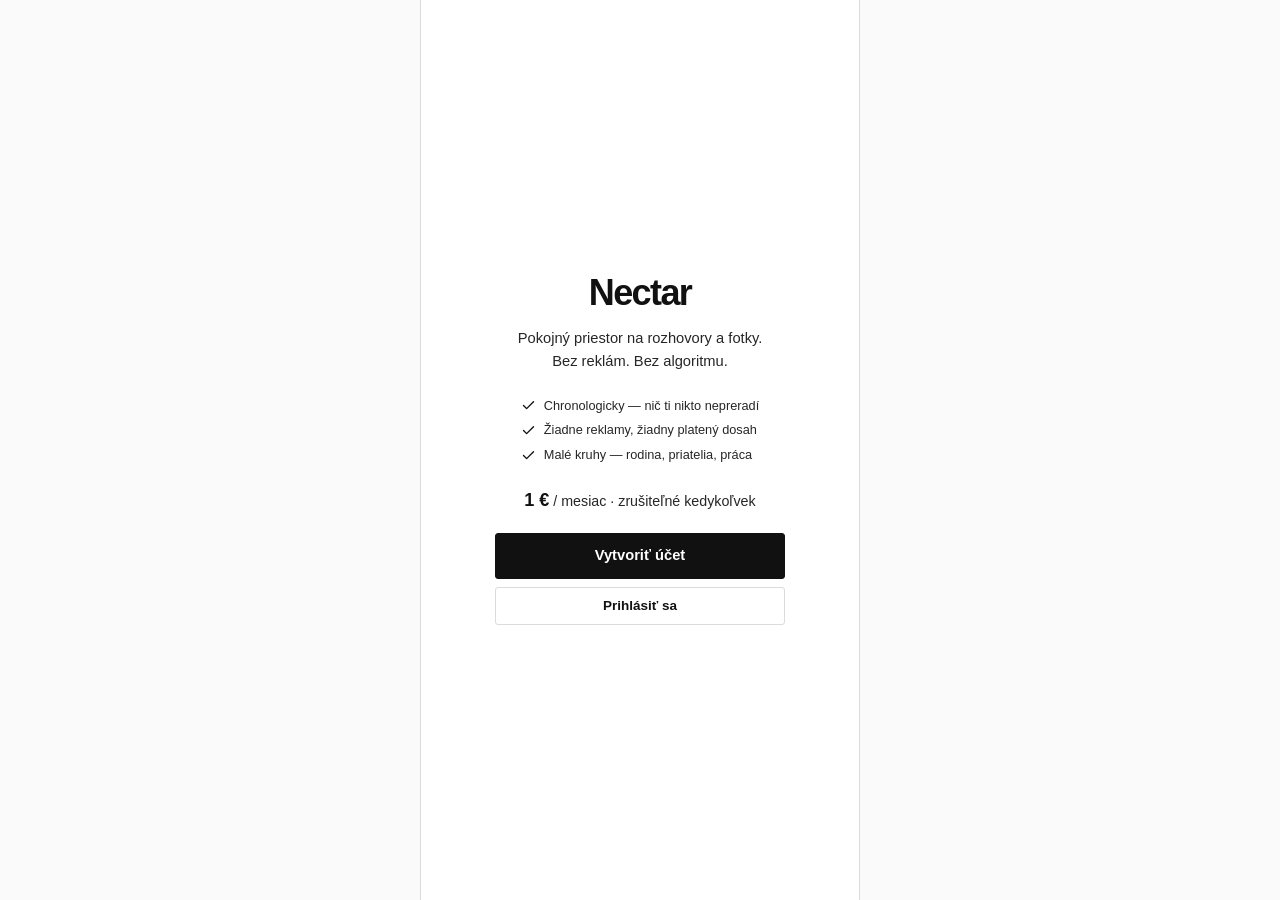
==== commit 61a627b8: "Restyle Nectar as a sharp 2012 Instagram look. Replace the warm-paper palette, serif brand type, and" ====
--- a/index.html
+++ b/index.html
@@ -3,11 +3,9 @@
 <head>
   <meta charset="UTF-8" />
   <meta name="viewport" content="width=device-width, initial-scale=1, viewport-fit=cover" />
-  <meta name="theme-color" content="#f4ebdd" />
+  <meta name="theme-color" content="#ffffff" />
   <meta name="description" content="Nectar — pokojná platená sociálna sieť. Bez reklám, bez algoritmu." />
   <title>Nectar — Pokojný priestor</title>
-  <link rel="preconnect" href="https://fonts.googleapis.com" />
-  <link rel="preconnect" href="https://fonts.gstatic.com" crossorigin />
   <link rel="stylesheet" href="styles.css" />
   <script src="boot.js"></script>
 </head>
--- a/styles.css
+++ b/styles.css
@@ -1,61 +1,60 @@
 /* ============================================================
-   Nectar — "Warm paper" design system
-   Cream desk, soft ink, honey used sparingly.
-   Calm old Instagram / Twitter — not neon, not glass.
-   Day theme by default; opt-in "Večer" (warm dusk) theme.
+   Nectar — clean cool minimal (~2012 Instagram)
+   Near-white field, sharp black type, 1px gray rules.
+   Primary actions are black. Instagram blue is links only.
+   Day theme by default; opt-in cool dusk (not warm paper).
    ============================================================ */
-@import url("https://fonts.googleapis.com/css2?family=Fraunces:ital,opsz,wght@0,9..144,400;0,9..144,500;0,9..144,600;1,9..144,500;1,9..144,600&family=Source+Sans+3:ital,wght@0,400;0,500;0,600;0,700;1,400&display=swap");
 
 /* ---------- 1. Tokens ---------- */
 :root {
   color-scheme: light;
 
-  /* paper */
-  --desk: #e3d4be;
-  --bg: #f4ebdd;
-  --surface: #fbf6ee;
-  --surface-raised: #fffcf6;
-  --surface-sunken: #efe5d5;
+  /* field */
+  --desk: #fafafa;
+  --bg: #ffffff;
+  --surface: #ffffff;
+  --surface-raised: #ffffff;
+  --surface-sunken: #fafafa;
 
   /* ink */
-  --text: #2b2419;
-  --text-muted: #7b6e60;
-  --text-soft: #a4937f;
+  --text: #111111;
+  --text-muted: #262626;
+  --text-soft: #8e8e8e;
 
   /* lines */
-  --border: #e2d6c2;
-  --border-soft: #ede4d5;
-  --border-strong: #d3c3a9;
-
-  /* honey */
-  --accent: #c48932;
-  --accent-dark: #a87328;
-  --accent-ink: #8a5a1e;
-  --accent-soft: rgba(196, 137, 50, 0.13);
-  --accent-glow: rgba(196, 137, 50, 0.28);
-  --on-accent: #fffaf0;
+  --border: #dbdbdb;
+  --border-soft: #efefef;
+  --border-strong: #dbdbdb;
+
+  /* black actions — blue stays on --link */
+  --accent: #111111;
+  --accent-dark: #000000;
+  --accent-ink: #111111;
+  --accent-soft: rgba(17, 17, 17, 0.06);
+  --accent-glow: rgba(17, 17, 17, 0.12);
+  --on-accent: #ffffff;
 
   /* semantic */
-  --like: #c1543f;
-  --like-soft: rgba(193, 84, 63, 0.12);
-  --ok: #5a7a44;
-  --ok-soft: #e9efe1;
-  --link: #8b5a2b;
-
-  /* photo frame */
-  --frame: #fffcf6;
-
-  /* elevation — warm, low, never black */
-  --shadow-xs: 0 1px 1px rgba(62, 45, 26, 0.05);
-  --shadow-sm: 0 1px 2px rgba(62, 45, 26, 0.06), 0 1px 1px rgba(62, 45, 26, 0.04);
-  --shadow-md: 0 1px 1px rgba(62, 45, 26, 0.04), 0 6px 16px rgba(62, 45, 26, 0.08);
-  --shadow-lg: 0 2px 4px rgba(62, 45, 26, 0.06), 0 16px 40px rgba(62, 45, 26, 0.16);
-
-  /* shape */
-  --r-xs: 4px;
-  --r-sm: 8px;
-  --r-md: 12px;
-  --r-lg: 18px;
+  --like: #ed4956;
+  --like-soft: rgba(237, 73, 86, 0.1);
+  --ok: #111111;
+  --ok-soft: #fafafa;
+  --link: #3897f0;
+
+  /* photo edge */
+  --frame: #ffffff;
+
+  /* elevation — flat, cool, almost none */
+  --shadow-xs: none;
+  --shadow-sm: none;
+  --shadow-md: none;
+  --shadow-lg: 0 8px 28px rgba(0, 0, 0, 0.16);
+
+  /* shape — sharp, slight radius on controls */
+  --r-xs: 2px;
+  --r-sm: 3px;
+  --r-md: 4px;
+  --r-lg: 8px;
   --r-pill: 999px;
 
   /* rhythm */
@@ -82,49 +81,49 @@
   --t-med: 220ms;
   --t-slow: 420ms;
 
-  /* type */
-  --font: "Source Sans 3", "Segoe UI", Roboto, Helvetica, Arial, sans-serif;
-  --font-brand: "Fraunces", Georgia, "Times New Roman", serif;
+  /* type — system sans only */
+  --font: -apple-system, BlinkMacSystemFont, "Helvetica Neue", Helvetica, Arial, sans-serif;
+  --font-brand: -apple-system, BlinkMacSystemFont, "Helvetica Neue", Helvetica, Arial, sans-serif;
   --font-mono: ui-monospace, SFMono-Regular, Menlo, Consolas, monospace;
 }
 
-/* Dusk — warm candle-lit paper, never a harsh black OLED dark mode */
+/* Dusk — cool near-black, same sharp system, no warm paper */
 :root[data-theme="dusk"] {
   color-scheme: dark;
 
-  --desk: #17130f;
-  --bg: #221c16;
-  --surface: #2a231c;
-  --surface-raised: #322a21;
-  --surface-sunken: #1d1813;
-
-  --text: #f0e5d4;
-  --text-muted: #b0a08c;
-  --text-soft: #8a7a67;
-
-  --border: #3c3229;
-  --border-soft: #332b23;
-  --border-strong: #4c4136;
-
-  --accent: #dfa856;
-  --accent-dark: #c9923f;
-  --accent-ink: #edc07a;
-  --accent-soft: rgba(223, 168, 86, 0.16);
-  --accent-glow: rgba(223, 168, 86, 0.3);
-  --on-accent: #241b10;
-
-  --like: #e07a62;
-  --like-soft: rgba(224, 122, 98, 0.16);
-  --ok: #9dbb83;
-  --ok-soft: #2b3324;
-  --link: #e0b276;
-
-  --frame: #3a3128;
-
-  --shadow-xs: 0 1px 1px rgba(0, 0, 0, 0.28);
-  --shadow-sm: 0 1px 2px rgba(0, 0, 0, 0.32), 0 1px 1px rgba(0, 0, 0, 0.2);
-  --shadow-md: 0 1px 1px rgba(0, 0, 0, 0.24), 0 6px 18px rgba(0, 0, 0, 0.34);
-  --shadow-lg: 0 2px 6px rgba(0, 0, 0, 0.3), 0 18px 44px rgba(0, 0, 0, 0.5);
+  --desk: #000000;
+  --bg: #000000;
+  --surface: #000000;
+  --surface-raised: #111111;
+  --surface-sunken: #0a0a0a;
+
+  --text: #fafafa;
+  --text-muted: #a8a8a8;
+  --text-soft: #737373;
+
+  --border: #262626;
+  --border-soft: #1a1a1a;
+  --border-strong: #363636;
+
+  --accent: #fafafa;
+  --accent-dark: #ffffff;
+  --accent-ink: #fafafa;
+  --accent-soft: rgba(255, 255, 255, 0.08);
+  --accent-glow: rgba(255, 255, 255, 0.14);
+  --on-accent: #000000;
+
+  --like: #ed4956;
+  --like-soft: rgba(237, 73, 86, 0.16);
+  --ok: #fafafa;
+  --ok-soft: #111111;
+  --link: #3897f0;
+
+  --frame: #000000;
+
+  --shadow-xs: none;
+  --shadow-sm: none;
+  --shadow-md: none;
+  --shadow-lg: 0 8px 28px rgba(0, 0, 0, 0.55);
 }
 
 /* ---------- 2. Reset ---------- */
@@ -139,16 +138,11 @@
 body {
   font-family: var(--font);
   background: var(--desk);
-  background-image: radial-gradient(rgba(90, 62, 32, 0.035) 0.7px, transparent 0.8px);
-  background-size: 4px 4px;
   color: var(--text);
-  line-height: 1.45;
+  line-height: 1.4;
   min-height: 100vh;
   -webkit-font-smoothing: antialiased;
   text-rendering: optimizeLegibility;
-}
-:root[data-theme="dusk"] body {
-  background-image: radial-gradient(rgba(255, 236, 200, 0.022) 0.7px, transparent 0.8px);
 }
 
 a { color: var(--link); text-decoration: none; }
@@ -174,10 +168,9 @@
   min-height: 100vh;
   background: var(--bg);
   position: relative;
-  box-shadow: 0 0 48px rgba(80, 52, 24, 0.16);
+  box-shadow: none;
   overflow-x: hidden;
 }
-:root[data-theme="dusk"] .app-shell { box-shadow: 0 0 48px rgba(0, 0, 0, 0.5); }
 
 .app-shell.has-nav { padding-bottom: calc(var(--nav-h) + var(--safe-b) + var(--sp-3)); }
 
@@ -209,20 +202,16 @@
   top: 0;
   z-index: 40;
   min-height: var(--header-h);
-  background: color-mix(in srgb, var(--surface) 88%, transparent);
-  -webkit-backdrop-filter: saturate(1.1) blur(12px);
-  backdrop-filter: saturate(1.1) blur(12px);
-  border-bottom: 1px solid transparent;
+  background: var(--surface);
+  border-bottom: 1px solid var(--border);
   display: flex;
   align-items: center;
   justify-content: space-between;
   gap: var(--sp-2);
   padding: 0 var(--gutter);
-  transition: border-color var(--t-med) var(--ease), box-shadow var(--t-med) var(--ease);
 }
 .topbar.is-scrolled {
   border-bottom-color: var(--border);
-  box-shadow: 0 6px 18px -12px rgba(62, 45, 26, 0.5);
 }
 
 .topbar-title {
@@ -233,13 +222,12 @@
 }
 
 .topbar-logo {
-  font-family: var(--font-brand);
-  font-size: 1.45rem;
-  font-weight: 500;
-  font-style: italic;
-  font-optical-sizing: auto;
+  font-family: var(--font);
+  font-size: 1.35rem;
+  font-weight: 700;
+  font-style: normal;
   color: var(--text);
-  letter-spacing: -0.025em;
+  letter-spacing: -0.04em;
   line-height: 1;
 }
 
@@ -303,13 +291,10 @@
   max-width: var(--max);
   height: calc(var(--nav-h) + var(--safe-b));
   padding-bottom: var(--safe-b);
-  background: color-mix(in srgb, var(--surface) 92%, transparent);
-  -webkit-backdrop-filter: saturate(1.1) blur(14px);
-  backdrop-filter: saturate(1.1) blur(14px);
+  background: var(--surface);
   border-top: 1px solid var(--border);
   display: flex;
   z-index: 50;
-  box-shadow: 0 -10px 28px -20px rgba(62, 45, 26, 0.6);
 }
 
 .bottom-nav a {
@@ -319,7 +304,7 @@
   align-items: center;
   justify-content: center;
   gap: 3px;
-  color: var(--text-muted);
+  color: #8e8e8e;
   text-decoration: none;
   font-size: 0.62rem;
   font-weight: 500;
@@ -337,22 +322,8 @@
 }
 .bottom-nav a:active svg { transform: scale(0.86); }
 
-.bottom-nav a.active { color: var(--accent-ink); font-weight: 600; }
-.bottom-nav a.active svg { stroke-width: 1.9; transform: translateY(-1px); }
-/* honey drop above the active item */
-.bottom-nav a.active::before {
-  content: "";
-  position: absolute;
-  top: 3px;
-  width: 20px; height: 3px;
-  border-radius: var(--r-pill);
-  background: var(--accent);
-  animation: navPop var(--t-med) var(--spring) both;
-}
-@keyframes navPop {
-  from { transform: scaleX(0.2); opacity: 0; }
-  to { transform: none; opacity: 1; }
-}
+.bottom-nav a.active { color: var(--text); font-weight: 600; }
+.bottom-nav a.active svg { stroke-width: 2.1; }
 
 .bottom-nav .nav-badge {
   position: absolute;
@@ -397,8 +368,8 @@
 .btn-primary {
   background: var(--accent);
   color: var(--on-accent);
-  border-color: var(--accent-dark);
-  box-shadow: 0 1px 0 rgba(255, 250, 240, 0.3) inset, var(--shadow-sm);
+  border-color: var(--accent);
+  box-shadow: none;
 }
 .btn-primary:hover { background: var(--accent-dark); color: var(--on-accent); }
 .btn-primary:disabled { opacity: 0.45; cursor: default; transform: none; }
@@ -414,11 +385,11 @@
 
 .btn-ghost {
   background: transparent;
-  color: var(--accent-ink);
+  color: var(--link);
   border: none;
   padding: 8px 12px;
 }
-.btn-ghost:hover { background: var(--accent-soft); }
+.btn-ghost:hover { background: rgba(56, 151, 240, 0.08); }
 
 .btn-danger { background: transparent; color: var(--like); border: 1px solid var(--border); }
 .btn-danger:hover { background: var(--like-soft); }
@@ -448,9 +419,9 @@
   transition: border-color var(--t-fast) var(--ease), background var(--t-fast) var(--ease), box-shadow var(--t-fast) var(--ease);
 }
 .form-input:focus {
-  border-color: var(--accent);
-  background: var(--surface-raised);
-  box-shadow: 0 0 0 3px var(--accent-soft);
+  border-color: var(--text);
+  background: var(--surface);
+  box-shadow: none;
 }
 .form-input::placeholder { color: var(--text-soft); }
 textarea.form-input { resize: vertical; min-height: 90px; line-height: 1.5; }
@@ -490,33 +461,19 @@
   justify-content: center;
   padding: var(--sp-8) var(--sp-6);
   text-align: center;
-  background:
-    radial-gradient(120% 60% at 50% 0%, var(--accent-soft) 0%, transparent 62%),
-    var(--surface);
+  background: var(--surface);
 }
 
 .landing-logo {
-  font-family: var(--font-brand);
-  font-size: 2.9rem;
-  font-style: italic;
-  font-weight: 500;
-  font-optical-sizing: auto;
-  letter-spacing: -0.035em;
+  font-family: var(--font);
+  font-size: 2.4rem;
+  font-style: normal;
+  font-weight: 700;
+  letter-spacing: -0.045em;
   color: var(--text);
   line-height: 1;
   animation: pageIn 600ms var(--ease-out) both;
 }
-.landing-logo::after {
-  content: "";
-  display: block;
-  width: 46px; height: 2px;
-  background: var(--accent);
-  margin: var(--sp-3) auto 0;
-  border-radius: 2px;
-  opacity: 0.8;
-  animation: drawLine 700ms var(--ease-out) 200ms both;
-}
-@keyframes drawLine { from { width: 0; opacity: 0; } to { width: 46px; opacity: 0.8; } }
 
 .landing-tagline {
   color: var(--text-muted);
@@ -542,7 +499,7 @@
   color: var(--text-muted);
   text-align: left;
 }
-.landing-promise svg { display: block; width: 15px; height: 15px; stroke: var(--accent); fill: none; stroke-width: 2.2; stroke-linecap: round; stroke-linejoin: round; flex-shrink: 0; }
+.landing-promise svg { display: block; width: 15px; height: 15px; stroke: var(--text); fill: none; stroke-width: 2.2; stroke-linecap: round; stroke-linejoin: round; flex-shrink: 0; }
 
 .landing-price {
   font-size: 0.95rem;
@@ -569,43 +526,39 @@
 }
 .landing-panel.active { display: flex; }
 .landing-panel h2 {
-  font-family: var(--font-brand);
-  font-size: 1.25rem;
-  font-weight: 500;
-  font-style: italic;
+  font-family: var(--font);
+  font-size: 1.2rem;
+  font-weight: 700;
   margin-bottom: var(--sp-4);
   text-align: center;
-  letter-spacing: -0.02em;
-}
-.landing-panel .landing-logo { font-size: 1.7rem; margin-bottom: var(--sp-2); }
-.landing-panel .landing-logo::after { display: none; }
+  letter-spacing: -0.03em;
+}
+.landing-panel .landing-logo { font-size: 1.55rem; margin-bottom: var(--sp-2); }
 .landing-panel form { width: 100%; }
 
 .paywall-box {
-  background: var(--surface-raised);
-  border: 1px solid var(--border);
-  border-top: 3px solid var(--accent);
-  border-radius: var(--r-md);
+  background: var(--surface);
+  border: 1px solid var(--border);
+  border-radius: var(--r-sm);
   padding: var(--sp-5);
   text-align: center;
   margin-bottom: var(--sp-4);
-  box-shadow: var(--shadow-md);
   width: 100%;
 }
 .paywall-box .price-big {
-  font-family: var(--font-brand);
-  font-size: 2.2rem;
-  font-weight: 500;
-  font-style: italic;
+  font-family: var(--font);
+  font-size: 2rem;
+  font-weight: 700;
   margin: 6px 0;
-  color: var(--accent-ink);
+  color: var(--text);
   line-height: 1;
+  letter-spacing: -0.03em;
 }
 .paywall-box .price-note { color: var(--text-muted); font-size: 0.83rem; }
 
 .mock-card {
   background: var(--surface-sunken);
-  border: 1px dashed var(--border-strong);
+  border: 1px solid var(--border);
   border-radius: var(--r-sm);
   padding: var(--sp-3);
   margin: var(--sp-4) 0 0;
@@ -650,8 +603,7 @@
 .filter-chip.active {
   background: var(--accent);
   color: var(--on-accent);
-  border-color: var(--accent-dark);
-  box-shadow: 0 1px 0 rgba(255, 250, 240, 0.28) inset, var(--shadow-xs);
+  border-color: var(--accent);
 }
 
 /* ---------- 10. Section heading ---------- */
@@ -663,14 +615,13 @@
   padding: var(--sp-5) var(--gutter) var(--sp-2);
 }
 .section-title {
-  font-family: var(--font-brand);
-  font-size: 1.02rem;
-  font-weight: 500;
-  font-style: italic;
-  letter-spacing: -0.015em;
+  font-family: var(--font);
+  font-size: 0.95rem;
+  font-weight: 700;
+  letter-spacing: -0.02em;
   color: var(--text);
 }
-.section-action { font-size: 0.8rem; color: var(--accent-ink); font-weight: 600; }
+.section-action { font-size: 0.8rem; color: var(--link); font-weight: 600; }
 
 .eyebrow {
   font-size: 0.68rem;
@@ -681,22 +632,22 @@
 }
 
 /* ---------- 11. Feed ---------- */
-.feed-list { padding: var(--sp-3) 0 var(--sp-5); }
+.feed-list { padding: 0 0 var(--sp-5); }
 
 .post-card {
-  background: var(--surface-raised);
-  border: 1px solid var(--border);
-  border-radius: var(--r-md);
-  margin: 0 10px var(--sp-3);
-  box-shadow: var(--shadow-md);
+  background: var(--surface);
+  border: none;
+  border-bottom: 1px solid var(--border);
+  border-radius: 0;
+  margin: 0;
+  box-shadow: none;
   overflow: hidden;
-  transition: box-shadow var(--t-med) var(--ease), transform var(--t-med) var(--ease);
-}
-.post-card:hover { box-shadow: var(--shadow-lg); }
+}
+.post-card:hover { box-shadow: none; }
 
 .post-card.pinned {
-  border-color: var(--accent);
-  box-shadow: 0 0 0 1px var(--accent-soft), var(--shadow-md);
+  border-bottom-color: var(--border);
+  box-shadow: none;
 }
 .pin-flag {
   display: flex;
@@ -707,7 +658,7 @@
   font-weight: 700;
   letter-spacing: 0.06em;
   text-transform: uppercase;
-  color: var(--accent-ink);
+  color: var(--text);
 }
 .pin-flag svg { width: 13px; height: 13px; stroke: currentColor; fill: none; stroke-width: 2; stroke-linecap: round; stroke-linejoin: round; }
 
@@ -724,22 +675,22 @@
   object-fit: cover;
   background: var(--border-soft);
   flex-shrink: 0;
-  border: 1.5px solid var(--frame);
-  box-shadow: 0 1px 3px rgba(62, 45, 26, 0.12);
+  border: 1px solid var(--border);
+  box-shadow: none;
 }
 .avatar-sm { width: 30px; height: 30px; }
 .avatar-md { width: 48px; height: 48px; }
 .avatar-lg { width: 88px; height: 88px; border-width: 3px; }
 .avatar-xs { width: 24px; height: 24px; border-width: 1px; }
 
-/* honey ring for people who earned a border badge */
+/* thin black ring for people who earned a border badge */
 .avatar-ring {
   position: relative;
   display: inline-flex;
   border-radius: 50%;
-  padding: 3px;
-  background: conic-gradient(from 210deg, var(--accent), #e8c67e, var(--accent-dark), var(--accent));
-  box-shadow: 0 2px 10px var(--accent-glow);
+  padding: 2px;
+  background: var(--text);
+  box-shadow: none;
 }
 .avatar-ring > img { border-color: var(--surface-raised); }
 
@@ -766,14 +717,13 @@
   flex-shrink: 0;
 }
 
-/* polaroid-lite photo */
+/* full-bleed photo */
 .post-photo {
   position: relative;
-  margin: 0 10px 6px;
-  border: 6px solid var(--frame);
-  outline: 1px solid var(--border);
-  border-radius: 3px;
-  box-shadow: 0 3px 12px rgba(62, 45, 26, 0.12);
+  margin: 0;
+  border: none;
+  border-radius: 0;
+  box-shadow: none;
   overflow: hidden;
   cursor: pointer;
   user-select: none;
@@ -790,20 +740,21 @@
 }
 .post-image.loaded { opacity: 1; transform: none; }
 
-/* handwritten-style note pinned on a photo */
+/* flat caption strip on a photo */
 .photo-note {
   position: absolute;
-  left: 10px; bottom: 10px; right: 10px;
-  font-family: var(--font-brand);
-  font-style: italic;
-  font-size: 0.86rem;
-  color: #35291a;
-  background: rgba(255, 252, 244, 0.93);
-  border: 1px solid rgba(62, 45, 26, 0.12);
-  border-radius: 3px;
-  padding: 6px 10px;
-  box-shadow: 0 3px 10px rgba(62, 45, 26, 0.2);
-  transform: rotate(-0.6deg);
+  left: 0; bottom: 0; right: 0;
+  font-family: var(--font);
+  font-style: normal;
+  font-weight: 500;
+  font-size: 0.82rem;
+  color: #111111;
+  background: rgba(255, 255, 255, 0.94);
+  border-top: 1px solid var(--border);
+  border-radius: 0;
+  padding: 8px 12px;
+  box-shadow: none;
+  transform: none;
   pointer-events: none;
 }
 
@@ -816,7 +767,7 @@
   pointer-events: none;
   opacity: 0;
 }
-.burst svg { width: 100%; height: 100%; fill: rgba(255, 252, 244, 0.95); stroke: none; filter: drop-shadow(0 3px 10px rgba(62, 45, 26, 0.4)); }
+.burst svg { width: 100%; height: 100%; fill: #ffffff; stroke: none; filter: drop-shadow(0 2px 6px rgba(0, 0, 0, 0.35)); }
 .burst.play { animation: burst 800ms var(--ease-out) both; }
 @keyframes burst {
   0% { opacity: 0; transform: scale(0.35); }
@@ -880,7 +831,7 @@
   background: var(--surface-sunken);
   transition: color var(--t-fast) var(--ease), border-color var(--t-fast) var(--ease), background var(--t-fast) var(--ease);
 }
-.write-link:hover { color: var(--accent-ink); border-color: var(--accent); background: var(--accent-soft); text-decoration: none; }
+.write-link:hover { color: var(--link); border-color: var(--link); background: rgba(56, 151, 240, 0.06); text-decoration: none; }
 .write-link svg { width: 14px; height: 14px; stroke: currentColor; fill: none; stroke-width: 1.8; stroke-linecap: round; stroke-linejoin: round; }
 
 /* "you left off here" marker — anti-doomscroll */
@@ -909,10 +860,12 @@
   color: var(--text-muted);
 }
 .feed-end .mark {
-  font-family: var(--font-brand);
-  font-style: italic;
-  font-size: 1.5rem;
-  color: var(--accent);
+  font-family: var(--font);
+  font-style: normal;
+  font-weight: 700;
+  font-size: 1.15rem;
+  letter-spacing: -0.03em;
+  color: var(--text);
   display: block;
   margin-bottom: 6px;
 }
@@ -931,30 +884,27 @@
 /* ---------- 12. Prompt card (daily drawing) ---------- */
 .prompt-card {
   display: block;
-  margin: var(--sp-3) 10px;
-  padding: var(--sp-4);
-  border-radius: var(--r-md);
-  background:
-    linear-gradient(135deg, var(--accent-soft) 0%, transparent 55%),
-    var(--surface-raised);
-  border: 1px solid var(--border);
-  border-left: 3px solid var(--accent);
-  box-shadow: var(--shadow-sm);
+  margin: 0;
+  padding: var(--sp-4) var(--gutter);
+  border-radius: 0;
+  background: var(--surface);
+  border: none;
+  border-bottom: 1px solid var(--border);
+  box-shadow: none;
   color: inherit;
   position: relative;
   overflow: hidden;
-  transition: transform var(--t-med) var(--ease), box-shadow var(--t-med) var(--ease);
-}
-.prompt-card:hover { text-decoration: none; transform: translateY(-1px); box-shadow: var(--shadow-md); }
-.prompt-card:active { transform: scale(0.99); }
-.prompt-card .eyebrow { display: block; margin-bottom: 5px; color: var(--accent-ink); }
+}
+.prompt-card:hover { text-decoration: none; background: var(--surface-sunken); }
+.prompt-card:active { background: var(--border-soft); }
+.prompt-card .eyebrow { display: block; margin-bottom: 5px; color: var(--text-soft); }
 .prompt-text {
-  font-family: var(--font-brand);
-  font-style: italic;
-  font-size: 1.1rem;
-  font-weight: 500;
-  line-height: 1.3;
-  letter-spacing: -0.015em;
+  font-family: var(--font);
+  font-style: normal;
+  font-size: 1.05rem;
+  font-weight: 600;
+  line-height: 1.35;
+  letter-spacing: -0.02em;
   color: var(--text);
 }
 .prompt-meta {
@@ -978,9 +928,9 @@
   font-weight: 700;
   padding: 2px 8px 2px 5px;
   border-radius: var(--r-pill);
-  background: var(--accent-soft);
-  color: var(--accent-ink);
-  border: 1px solid color-mix(in srgb, var(--accent) 35%, transparent);
+  background: var(--surface-sunken);
+  color: var(--text);
+  border: 1px solid var(--border);
   letter-spacing: 0.01em;
   white-space: nowrap;
   vertical-align: middle;
@@ -1008,14 +958,13 @@
   text-align: center;
   transition: transform var(--t-med) var(--ease), box-shadow var(--t-med) var(--ease);
 }
-.badge-card:hover { transform: translateY(-2px); box-shadow: var(--shadow-md); }
-.badge-card.major { border-top: 3px solid var(--accent); }
+.badge-card:hover { border-color: var(--text); }
+.badge-card.major { border-color: var(--text); }
 .badge-card .glyph {
   font-size: 1.6rem;
   line-height: 1;
   display: block;
   margin-bottom: 6px;
-  filter: drop-shadow(0 2px 4px rgba(62, 45, 26, 0.18));
 }
 .badge-card .badge-name { font-size: 0.78rem; font-weight: 700; line-height: 1.25; color: var(--text); }
 .badge-card .badge-when { font-size: 0.68rem; color: var(--text-muted); margin-top: 3px; }
@@ -1024,7 +973,7 @@
 /* ---------- 14. Profile ---------- */
 .profile-cover {
   height: 118px;
-  background: linear-gradient(160deg, var(--accent-soft), transparent 70%), var(--surface-sunken);
+  background: var(--surface-sunken);
   background-size: cover;
   background-position: center;
   position: relative;
@@ -1096,9 +1045,9 @@
 }
 .profile-stat:last-child { border-right: none; }
 .profile-stat .num {
-  font-family: var(--font-brand);
+  font-family: var(--font);
   font-size: 1.05rem;
-  font-weight: 600;
+  font-weight: 700;
   display: block;
   line-height: 1.15;
   font-variant-numeric: tabular-nums;
@@ -1121,21 +1070,19 @@
 .photo-grid {
   display: grid;
   grid-template-columns: repeat(3, 1fr);
-  gap: 7px;
-  padding: 10px;
+  gap: 1px;
+  padding: 0;
+  background: var(--border);
 }
 .photo-grid img {
   width: 100%;
   aspect-ratio: 1;
   object-fit: cover;
   background: var(--surface-sunken);
-  border: 4px solid var(--frame);
-  outline: 1px solid var(--border);
-  border-radius: 2px;
-  box-shadow: 0 2px 7px rgba(62, 45, 26, 0.1);
-  transition: transform var(--t-med) var(--ease), box-shadow var(--t-med) var(--ease);
-}
-.photo-grid img:hover { transform: translateY(-2px) rotate(-0.5deg); box-shadow: var(--shadow-md); }
+  border: none;
+  border-radius: 0;
+  box-shadow: none;
+}
 
 /* tabs */
 .tabs {
@@ -1154,20 +1101,18 @@
   cursor: pointer;
   font-size: 0.82rem;
   font-weight: 600;
-  color: var(--text-muted);
+  color: #8e8e8e;
   position: relative;
   transition: color var(--t-med) var(--ease);
 }
 .tab:hover { color: var(--text); }
-.tab.active { color: var(--accent-ink); }
+.tab.active { color: var(--text); }
 .tab.active::after {
   content: "";
   position: absolute;
-  left: 22%; right: 22%; bottom: -1px;
-  height: 2px;
-  border-radius: 2px;
-  background: var(--accent);
-  animation: navPop var(--t-med) var(--spring) both;
+  left: 0; right: 0; bottom: -1px;
+  height: 1px;
+  background: var(--text);
 }
 .tab-panel { display: none; }
 .tab-panel.active { display: block; animation: pageIn 280ms var(--ease-out) both; }
@@ -1192,9 +1137,9 @@
   transition: border-color var(--t-fast) var(--ease), background var(--t-fast) var(--ease), box-shadow var(--t-fast) var(--ease);
 }
 .search-field input:focus {
-  border-color: var(--accent);
-  background: var(--surface-raised);
-  box-shadow: 0 0 0 3px var(--accent-soft);
+  border-color: var(--text);
+  background: var(--surface);
+  box-shadow: none;
 }
 
 .msg-list { background: var(--surface); }
@@ -1212,7 +1157,7 @@
 }
 .msg-item:hover { background: var(--bg); text-decoration: none; }
 .msg-item:active { background: var(--surface-sunken); }
-.msg-item.is-unread { background: color-mix(in srgb, var(--accent-soft) 45%, transparent); }
+.msg-item.is-unread { background: var(--surface-sunken); }
 
 .msg-avatar-wrap { position: relative; flex-shrink: 0; }
 .presence {
@@ -1241,9 +1186,8 @@
 .unread-dot {
   width: 8px; height: 8px;
   border-radius: 50%;
-  background: var(--accent);
+  background: var(--link);
   flex-shrink: 0;
-  box-shadow: 0 0 0 3px var(--accent-soft);
 }
 
 /* ---------- 16. Conversation ---------- */
@@ -1277,36 +1221,47 @@
 
 .bubble {
   max-width: 78%;
-  padding: 8px 13px;
-  border-radius: var(--r-lg);
+  padding: 8px 12px;
+  border-radius: 18px;
   font-size: 0.92rem;
-  line-height: 1.45;
+  line-height: 1.4;
   word-wrap: break-word;
-  box-shadow: var(--shadow-xs);
+  box-shadow: none;
   animation: bubbleIn 280ms var(--ease-out) both;
 }
 @keyframes bubbleIn { from { opacity: 0; transform: translateY(6px) scale(0.98); } to { opacity: 1; transform: none; } }
 
 .bubble.them {
   align-self: flex-start;
-  background: var(--surface-raised);
-  border: 1px solid var(--border);
-  border-bottom-left-radius: var(--r-xs);
-  color: var(--text);
+  background: #efefef;
+  border: 1px solid #efefef;
+  border-bottom-left-radius: 4px;
+  color: #111111;
 }
 .bubble.me {
   align-self: flex-end;
-  background: var(--accent);
-  color: var(--on-accent);
-  border-bottom-right-radius: var(--r-xs);
+  background: #ffffff;
+  color: #111111;
+  border: 1px solid #dbdbdb;
+  border-bottom-right-radius: 4px;
+}
+:root[data-theme="dusk"] .bubble.them {
+  background: #262626;
+  border-color: #262626;
+  color: #fafafa;
+}
+:root[data-theme="dusk"] .bubble.me {
+  background: #111111;
+  border-color: #363636;
+  color: #fafafa;
 }
 /* grouped runs get tighter corners */
-.bubble.them.grouped { border-bottom-left-radius: var(--r-lg); border-top-left-radius: var(--r-xs); margin-top: -1px; }
-.bubble.me.grouped { border-bottom-right-radius: var(--r-lg); border-top-right-radius: var(--r-xs); margin-top: -1px; }
-
-.bubble-time { font-size: 0.64rem; opacity: 0.6; margin-top: 3px; display: flex; align-items: center; gap: 4px; }
-.bubble.me .bubble-time { color: rgba(255, 250, 240, 0.82); justify-content: flex-end; }
-:root[data-theme="dusk"] .bubble.me .bubble-time { color: rgba(36, 27, 16, 0.7); }
+.bubble.them.grouped { border-bottom-left-radius: 18px; border-top-left-radius: 4px; margin-top: -1px; }
+.bubble.me.grouped { border-bottom-right-radius: 18px; border-top-right-radius: 4px; margin-top: -1px; }
+
+.bubble-time { font-size: 0.64rem; opacity: 0.55; margin-top: 3px; display: flex; align-items: center; gap: 4px; color: #8e8e8e; }
+.bubble.me .bubble-time { justify-content: flex-end; }
+:root[data-theme="dusk"] .bubble-time { color: #a8a8a8; }
 .bubble-time svg { width: 12px; height: 12px; stroke: currentColor; fill: none; stroke-width: 2.4; stroke-linecap: round; stroke-linejoin: round; }
 
 .typing {
@@ -1340,9 +1295,7 @@
   align-items: flex-end;
   gap: 6px;
   padding: 8px var(--sp-3) calc(8px + var(--safe-b));
-  background: color-mix(in srgb, var(--surface) 92%, transparent);
-  -webkit-backdrop-filter: blur(12px);
-  backdrop-filter: blur(12px);
+  background: var(--surface);
   border-top: 1px solid var(--border);
 }
 .chat-compose textarea {
@@ -1359,9 +1312,9 @@
   transition: border-color var(--t-fast) var(--ease), background var(--t-fast) var(--ease), box-shadow var(--t-fast) var(--ease);
 }
 .chat-compose textarea:focus {
-  border-color: var(--accent);
-  background: var(--surface-raised);
-  box-shadow: 0 0 0 3px var(--accent-soft);
+  border-color: var(--text);
+  background: var(--surface);
+  box-shadow: none;
 }
 
 .chat-send {
@@ -1422,26 +1375,26 @@
   align-items: center;
   justify-content: center;
   background: var(--surface);
-  box-shadow: 0 1px 3px rgba(62, 45, 26, 0.2);
+  border: 1px solid var(--border);
+  box-shadow: none;
 }
 .activity-icon svg { width: 10px; height: 10px; stroke-width: 2.4; fill: none; stroke-linecap: round; stroke-linejoin: round; }
 .activity-icon.like { color: var(--like); }
 .activity-icon.like svg { fill: var(--like); stroke: var(--like); }
-.activity-icon.message { color: var(--accent-ink); stroke: var(--accent-ink); }
-.activity-icon.message svg { stroke: var(--accent-ink); }
-.activity-icon.badge { color: var(--accent-ink); font-size: 0.6rem; }
+.activity-icon.message { color: var(--text); stroke: var(--text); }
+.activity-icon.message svg { stroke: var(--text); }
+.activity-icon.badge { color: var(--text); font-size: 0.6rem; }
 
 .activity-text { flex: 1; font-size: 0.9rem; min-width: 0; }
 .activity-text strong { font-weight: 600; }
 .activity-time { font-size: 0.73rem; color: var(--text-muted); margin-top: 1px; }
 .activity-thumb {
   width: 42px; height: 42px;
-  border-radius: 2px;
+  border-radius: 0;
   object-fit: cover;
   background: var(--surface-sunken);
-  border: 3px solid var(--frame);
-  outline: 1px solid var(--border);
-  box-shadow: 0 1px 5px rgba(62, 45, 26, 0.12);
+  border: 1px solid var(--border);
+  box-shadow: none;
   flex-shrink: 0;
 }
 
@@ -1481,7 +1434,7 @@
   text-align: center;
   transition: border-color var(--t-med) var(--ease), background var(--t-med) var(--ease);
 }
-.photo-picker:hover { border-color: var(--accent); background: var(--accent-soft); }
+.photo-picker:hover { border-color: var(--text); background: var(--surface); }
 .photo-picker img { position: absolute; inset: 0; width: 100%; height: 100%; object-fit: cover; }
 .photo-picker.has-image { border-style: solid; border-color: var(--border); }
 .photo-picker.has-image .picker-hint { display: none; }
@@ -1503,8 +1456,8 @@
 }
 .audience-option:hover { background: var(--bg); }
 .audience-option:active { transform: scale(0.99); }
-.audience-option.selected { border-color: var(--accent); background: var(--accent-soft); }
-.audience-option input { accent-color: var(--accent); width: 16px; height: 16px; }
+.audience-option.selected { border-color: var(--text); background: var(--surface-sunken); }
+.audience-option input { accent-color: var(--text); width: 16px; height: 16px; }
 .audience-option .ao-body { flex: 1; min-width: 0; }
 .audience-option .ao-title { font-size: 0.9rem; font-weight: 600; }
 .audience-option .ao-note { font-size: 0.74rem; color: var(--text-muted); }
@@ -1553,12 +1506,12 @@
   color: var(--text-muted);
   letter-spacing: 0.02em;
 }
-.circle-tag.rodina { border-color: #d3aa99; color: #8b5348; background: #f7ece5; }
-.circle-tag.priatelia { border-color: #d2be86; color: #8a6a28; background: #f7f1dd; }
-.circle-tag.praca { border-color: #b9c39b; color: #57683d; background: #eff1e5; }
-:root[data-theme="dusk"] .circle-tag.rodina { background: #3b2b26; color: #e0a898; border-color: #58403a; }
-:root[data-theme="dusk"] .circle-tag.priatelia { background: #3a3324; color: #e3c682; border-color: #574d33; }
-:root[data-theme="dusk"] .circle-tag.praca { background: #2c3327; color: #b4c795; border-color: #414d38; }
+.circle-tag.rodina { border-color: #111111; color: #ffffff; background: #111111; }
+.circle-tag.priatelia { border-color: #dbdbdb; color: #111111; background: #ffffff; }
+.circle-tag.praca { border-color: #dbdbdb; color: #262626; background: #fafafa; }
+:root[data-theme="dusk"] .circle-tag.rodina { background: #fafafa; color: #111111; border-color: #fafafa; }
+:root[data-theme="dusk"] .circle-tag.priatelia { background: #000000; color: #fafafa; border-color: #363636; }
+:root[data-theme="dusk"] .circle-tag.praca { background: #111111; color: #a8a8a8; border-color: #262626; }
 
 .invite-bar { padding: var(--sp-3) var(--gutter); background: var(--surface); border-bottom: 1px solid var(--border-soft); }
 
@@ -1575,7 +1528,7 @@
   color: inherit;
   transition: transform var(--t-med) var(--ease), box-shadow var(--t-med) var(--ease);
 }
-.space-card:hover { text-decoration: none; transform: translateY(-2px); box-shadow: var(--shadow-md); }
+.space-card:hover { text-decoration: none; border-color: var(--text); }
 .space-card:active { transform: scale(0.99); }
 
 .space-cover {
@@ -1594,9 +1547,9 @@
   text-transform: uppercase;
   padding: 3px 9px;
   border-radius: var(--r-pill);
-  background: rgba(255, 252, 244, 0.92);
-  color: #4a3a22;
-  box-shadow: var(--shadow-xs);
+  background: #ffffff;
+  color: #111111;
+  border: 1px solid #dbdbdb;
 }
 .space-cover .countdown {
   position: absolute;
@@ -1605,14 +1558,14 @@
   font-weight: 700;
   padding: 3px 9px;
   border-radius: var(--r-pill);
-  background: rgba(43, 36, 25, 0.78);
-  color: #fdf6ea;
+  background: rgba(0, 0, 0, 0.78);
+  color: #ffffff;
   -webkit-backdrop-filter: blur(6px);
   backdrop-filter: blur(6px);
 }
 
 .space-body { padding: 10px var(--sp-3) var(--sp-3); }
-.space-name { font-family: var(--font-brand); font-size: 1.05rem; font-weight: 600; letter-spacing: -0.015em; line-height: 1.25; }
+.space-name { font-family: var(--font); font-size: 1rem; font-weight: 700; letter-spacing: -0.02em; line-height: 1.25; }
 .space-when { font-size: 0.76rem; color: var(--text-muted); margin-top: 2px; }
 .space-foot { display: flex; align-items: center; justify-content: space-between; gap: 8px; margin-top: 10px; }
 
@@ -1635,10 +1588,10 @@
 
 .storage-meter { display: block; flex: 1; max-width: 120px; }
 .storage-bar { display: block; height: 4px; border-radius: 2px; background: var(--border-soft); overflow: hidden; }
-.storage-bar i { display: block; height: 100%; background: var(--accent); border-radius: 2px; transition: width var(--t-slow) var(--ease); }
+.storage-bar i { display: block; height: 100%; background: var(--text); border-radius: 0; transition: width var(--t-slow) var(--ease); }
 .storage-text { display: block; font-size: 0.66rem; color: var(--text-soft); margin-top: 3px; text-align: right; font-variant-numeric: tabular-nums; }
 
-/* space detail — vertical scrapbook timeline */
+/* space detail — vertical timeline */
 .timeline { padding: var(--sp-4) var(--gutter) var(--sp-6); position: relative; }
 .timeline::before {
   content: "";
@@ -1657,7 +1610,7 @@
   width: 16px; height: 16px;
   border-radius: 50%;
   background: var(--surface-raised);
-  border: 2px solid var(--accent);
+  border: 2px solid var(--text);
   box-shadow: 0 0 0 4px var(--bg);
   display: flex;
   align-items: center;
@@ -1675,19 +1628,17 @@
 .tl-who { font-size: 0.8rem; font-weight: 600; margin-bottom: 3px; display: flex; align-items: center; gap: 6px; }
 .tl-text { font-size: 0.89rem; line-height: 1.5; }
 .tl-photo {
-  margin: 8px -4px 2px;
-  border: 5px solid var(--frame);
-  outline: 1px solid var(--border);
-  border-radius: 2px;
-  box-shadow: 0 3px 10px rgba(62, 45, 26, 0.13);
+  margin: 8px 0 2px;
+  border: 1px solid var(--border);
+  border-radius: 0;
+  box-shadow: none;
   overflow: hidden;
-  transform: rotate(-0.7deg);
 }
 .tl-photo img { width: 100%; aspect-ratio: 4/3; object-fit: cover; }
 .tl-note {
-  font-family: var(--font-brand);
-  font-style: italic;
-  font-size: 0.88rem;
+  font-family: var(--font);
+  font-style: normal;
+  font-size: 0.84rem;
   color: var(--text-muted);
   margin-top: 6px;
 }
@@ -1723,19 +1674,17 @@
 .draw-hero {
   padding: var(--sp-5) var(--gutter) var(--sp-4);
   text-align: center;
-  background:
-    radial-gradient(90% 100% at 50% 0%, var(--accent-soft), transparent 70%),
-    var(--surface);
-  border-bottom: 1px solid var(--border-soft);
+  background: var(--surface);
+  border-bottom: 1px solid var(--border);
 }
 .draw-hero .eyebrow { display: block; margin-bottom: 8px; }
 .draw-hero h1 {
-  font-family: var(--font-brand);
-  font-size: 1.5rem;
-  font-weight: 500;
-  font-style: italic;
-  line-height: 1.22;
-  letter-spacing: -0.025em;
+  font-family: var(--font);
+  font-size: 1.35rem;
+  font-weight: 700;
+  font-style: normal;
+  line-height: 1.25;
+  letter-spacing: -0.03em;
   margin-bottom: 10px;
 }
 .draw-timer {
@@ -1768,21 +1717,21 @@
   box-shadow: var(--shadow-sm);
   transition: transform var(--t-med) var(--ease), box-shadow var(--t-med) var(--ease);
 }
-.draw-card:hover { transform: translateY(-2px); box-shadow: var(--shadow-md); }
-.draw-card.leader { border-color: var(--accent); box-shadow: 0 0 0 1px var(--accent-soft), var(--shadow-md); }
+.draw-card:hover { border-color: var(--text); }
+.draw-card.leader { border-color: var(--text); box-shadow: none; }
 
 .draw-paper {
   position: relative;
-  background: #fffdf7;
-  padding: 7px;
-}
-:root[data-theme="dusk"] .draw-paper { background: #efe6d5; }
-.draw-paper img { width: 100%; aspect-ratio: 1; object-fit: cover; border-radius: 1px; filter: saturate(0.55) contrast(1.06); }
+  background: var(--surface);
+  padding: 0;
+  border-bottom: 1px solid var(--border);
+}
+.draw-paper img { width: 100%; aspect-ratio: 1; object-fit: cover; border-radius: 0; }
 .draw-crown {
   position: absolute;
-  top: 3px; right: 3px;
+  top: 6px; right: 6px;
   font-size: 0.95rem;
-  filter: drop-shadow(0 2px 3px rgba(62, 45, 26, 0.3));
+  line-height: 1;
 }
 
 .draw-foot { padding: 8px 10px 9px; display: flex; align-items: center; gap: 7px; }
@@ -1804,7 +1753,7 @@
   transition: background var(--t-fast) var(--ease), color var(--t-fast) var(--ease),
               border-color var(--t-fast) var(--ease), transform var(--t-fast) var(--spring);
 }
-.vote-btn:hover { border-color: var(--accent); color: var(--accent-ink); }
+.vote-btn:hover { border-color: var(--text); color: var(--text); }
 .vote-btn:active { transform: scale(0.9); }
 .vote-btn svg { width: 13px; height: 13px; stroke: currentColor; fill: none; stroke-width: 2.2; stroke-linecap: round; stroke-linejoin: round; }
 .vote-btn.voted {
@@ -1875,7 +1824,7 @@
   transition: border-color var(--t-med) var(--ease), background var(--t-med) var(--ease), transform var(--t-fast) var(--ease);
 }
 .theme-opt:active { transform: scale(0.98); }
-.theme-opt.active { border-color: var(--accent); background: var(--accent-soft); box-shadow: 0 0 0 1px var(--accent-soft); }
+.theme-opt.active { border-color: var(--text); background: var(--surface-sunken); box-shadow: none; }
 .theme-swatch {
   display: block;
   height: 34px;
@@ -1885,16 +1834,17 @@
   position: relative;
   overflow: hidden;
 }
-.theme-swatch.day { background: linear-gradient(135deg, #fbf6ee 40%, #f4ebdd 40%); }
-.theme-swatch.dusk { background: linear-gradient(135deg, #2a231c 40%, #221c16 40%); }
+.theme-swatch.day { background: linear-gradient(135deg, #ffffff 50%, #fafafa 50%); }
+.theme-swatch.dusk { background: linear-gradient(135deg, #111111 50%, #000000 50%); }
 .theme-swatch::after {
   content: "";
   position: absolute;
   right: 7px; bottom: 7px;
-  width: 11px; height: 11px;
+  width: 8px; height: 8px;
   border-radius: 50%;
-  background: var(--accent);
-}
+  background: #111111;
+}
+.theme-swatch.dusk::after { background: #ffffff; }
 .theme-opt .theme-name { font-size: 0.78rem; font-weight: 600; }
 
 /* ---------- 23. Modal / sheet / toast ---------- */
@@ -1902,7 +1852,7 @@
   display: none;
   position: fixed;
   inset: 0;
-  background: rgba(32, 26, 17, 0.42);
+  background: rgba(0, 0, 0, 0.45);
   -webkit-backdrop-filter: blur(3px);
   backdrop-filter: blur(3px);
   z-index: 100;
@@ -1928,10 +1878,9 @@
 @keyframes modalIn { from { opacity: 0; transform: translateY(14px) scale(0.96); } to { opacity: 1; transform: none; } }
 
 .modal h3 {
-  font-family: var(--font-brand);
-  font-size: 1.15rem;
-  font-weight: 500;
-  font-style: italic;
+  font-family: var(--font);
+  font-size: 1.05rem;
+  font-weight: 700;
   margin-bottom: var(--sp-4);
   letter-spacing: -0.02em;
 }
@@ -1981,7 +1930,7 @@
 }
 @keyframes shimmer { from { background-position: 180% 0; } to { background-position: -40% 0; } }
 
-.skel-card { margin: 0 10px var(--sp-3); border: 1px solid var(--border); border-radius: var(--r-md); background: var(--surface-raised); padding: var(--sp-3) var(--sp-4) var(--sp-4); }
+.skel-card { margin: 0; border: none; border-bottom: 1px solid var(--border); border-radius: 0; background: var(--surface); padding: var(--sp-3) var(--gutter) var(--sp-4); }
 .skel-row { display: flex; align-items: center; gap: 10px; margin-bottom: 10px; }
 .skel-circle { width: 38px; height: 38px; border-radius: 50%; flex-shrink: 0; }
 .skel-line { height: 9px; border-radius: 5px; }
@@ -2006,14 +1955,14 @@
   --qr-p: 0;
   height: var(--qr-h);
   overflow: hidden;
-  background: linear-gradient(180deg, var(--surface-raised) 0%, var(--surface-sunken) 100%);
-  border-bottom: 1px solid var(--border-soft);
+  background: var(--surface);
+  border-bottom: 1px solid var(--border);
   position: relative;
   touch-action: none;
   user-select: none;
   -webkit-user-select: none;
 }
-.qr-invite.is-revealed { box-shadow: 0 10px 28px -14px rgba(62, 45, 26, 0.4); }
+.qr-invite.is-revealed { box-shadow: none; border-bottom-color: var(--border); }
 
 .qr-pull-hint {
   display: flex;
@@ -2039,9 +1988,9 @@
 .qr-pull-hint:active { cursor: grabbing; }
 
 .qr-pull-handle {
-  width: 36px; height: 4px;
-  border-radius: 4px;
-  background: var(--border-strong);
+  width: 36px; height: 3px;
+  border-radius: 2px;
+  background: var(--text);
   display: block;
 }
 
@@ -2057,11 +2006,10 @@
   width: 100%;
   max-width: 248px;
   margin: 0 auto;
-  background: var(--surface-raised);
-  border: 1px solid var(--border);
-  border-top: 3px solid var(--accent);
-  border-radius: 6px;
-  box-shadow: var(--shadow-lg);
+  background: #ffffff;
+  border: 1px solid #dbdbdb;
+  border-radius: 0;
+  box-shadow: none;
   padding: 16px 16px 14px;
   text-align: center;
   position: relative;
@@ -2075,38 +2023,38 @@
 
 .qr-invite-card canvas {
   width: 148px; height: 148px;
-  border-radius: 3px;
+  border-radius: 0;
   display: block;
-  background: #fffcf6;
-  border: 1px solid var(--border-soft);
+  background: #ffffff;
+  border: none;
 }
 
 .qr-invite-kicker {
-  font-family: var(--font-brand);
+  font-family: var(--font);
   font-size: 0.95rem;
-  font-weight: 500;
-  font-style: italic;
-  color: var(--text);
+  font-weight: 700;
+  font-style: normal;
+  color: #111111;
   margin-bottom: 3px;
-  letter-spacing: -0.01em;
-}
-
-.qr-invite-ttl { font-size: 0.75rem; color: var(--text-muted); font-variant-numeric: tabular-nums; }
+  letter-spacing: -0.03em;
+}
+
+.qr-invite-ttl { font-size: 0.75rem; color: #8e8e8e; font-variant-numeric: tabular-nums; }
 
 .qr-invite-token {
   margin-top: 10px;
   font-size: 0.72rem;
   font-family: var(--font-mono);
-  color: var(--text);
+  color: #111111;
   letter-spacing: 0.14em;
   padding: 6px 11px;
-  background: var(--surface-sunken);
-  border: 1px dashed var(--border-strong);
-  border-radius: var(--r-xs);
+  background: #fafafa;
+  border: 1px solid #dbdbdb;
+  border-radius: 0;
   display: inline-block;
 }
 
-.qr-invite-note { margin-top: 10px; font-size: 0.7rem; color: var(--text-muted); text-align: center; line-height: 1.35; }
+.qr-invite-note { margin-top: 10px; font-size: 0.7rem; color: #8e8e8e; text-align: center; line-height: 1.35; }
 
 .qr-invite-card.expired { filter: grayscale(0.25) saturate(0.7); opacity: 0.72; }
 
@@ -2114,7 +2062,7 @@
   content: "";
   position: absolute;
   inset: 0;
-  background: linear-gradient(105deg, transparent 32%, rgba(255, 236, 200, 0.55) 50%, transparent 68%);
+  background: linear-gradient(105deg, transparent 32%, rgba(255, 255, 255, 0.7) 50%, transparent 68%);
   transform: translateX(-120%);
   animation: qr-shimmer 0.85s ease 0.06s both;
   pointer-events: none;
@@ -2150,5 +2098,5 @@
 }
 
 @media (min-width: 441px) {
-  .app-shell { border-left: 1px solid rgba(62, 45, 26, 0.08); border-right: 1px solid rgba(62, 45, 26, 0.08); }
-}
+  .app-shell { border-left: 1px solid var(--border); border-right: 1px solid var(--border); }
+}
